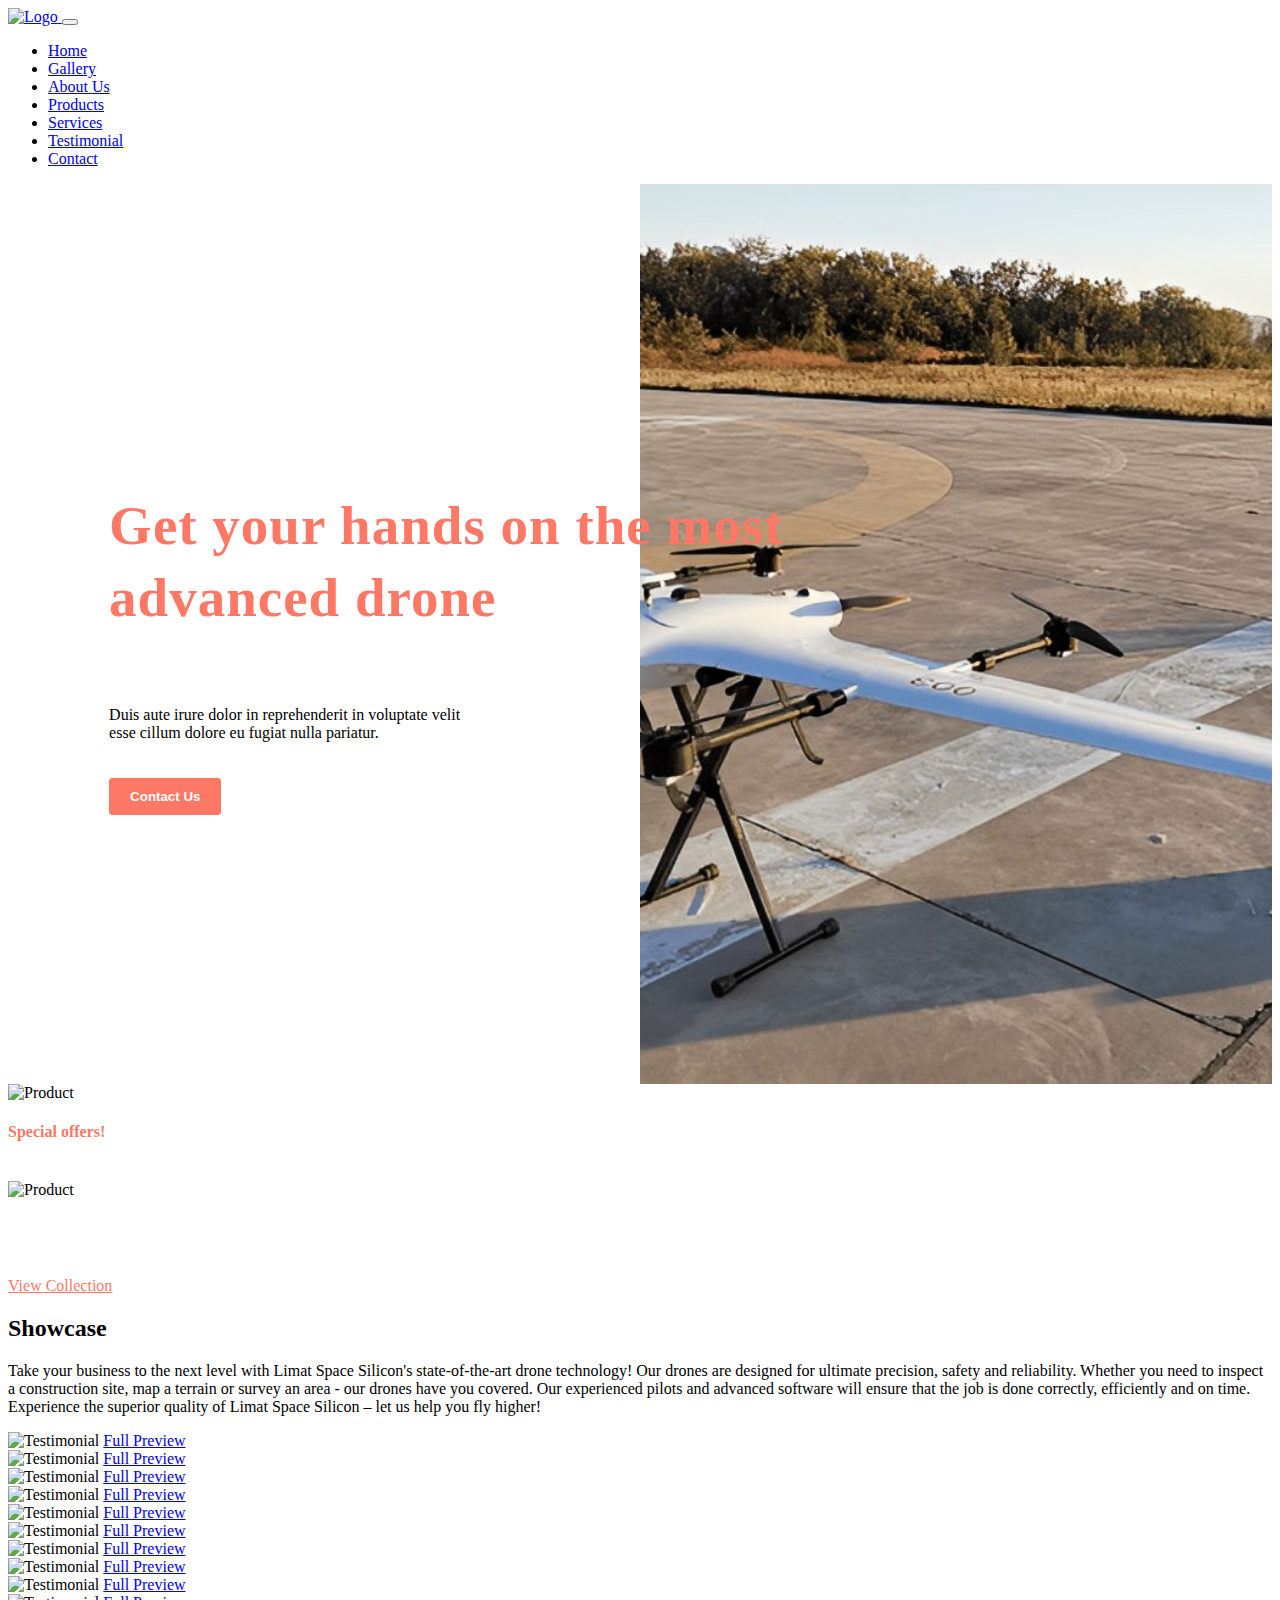
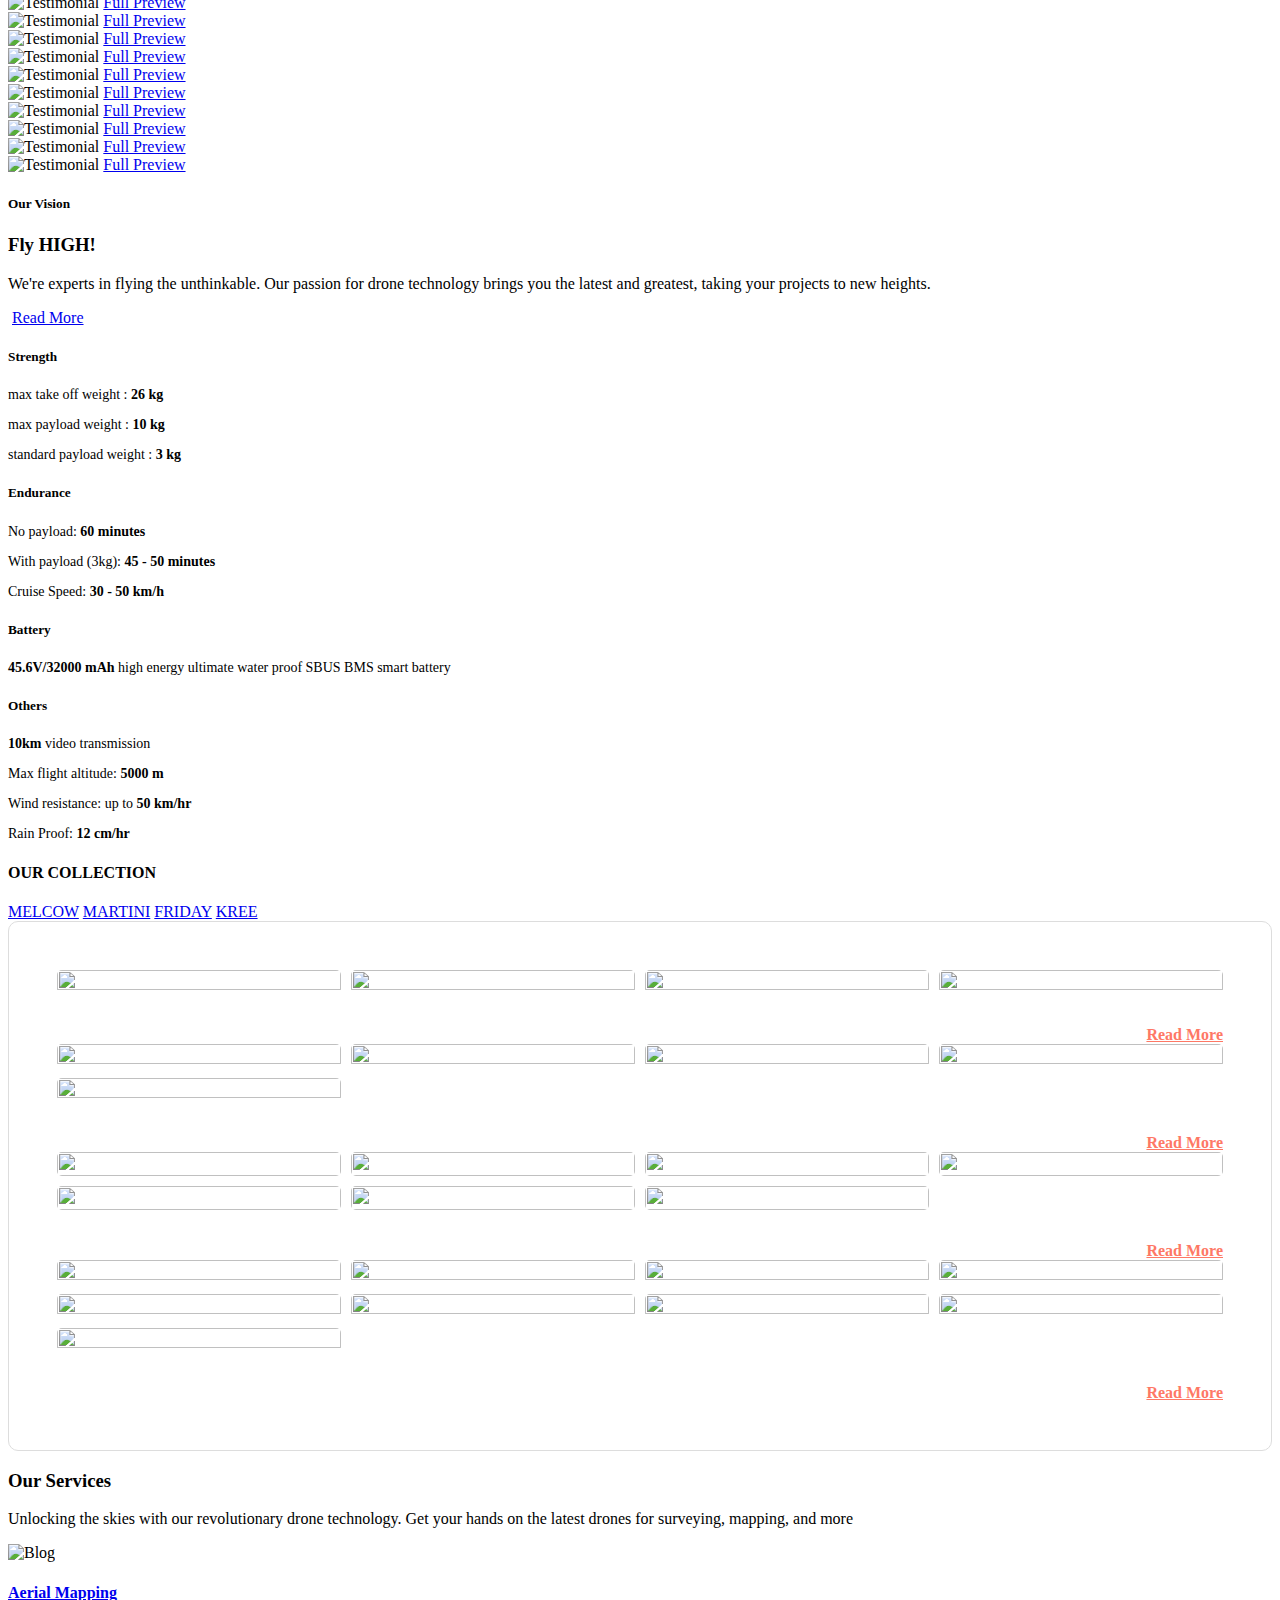
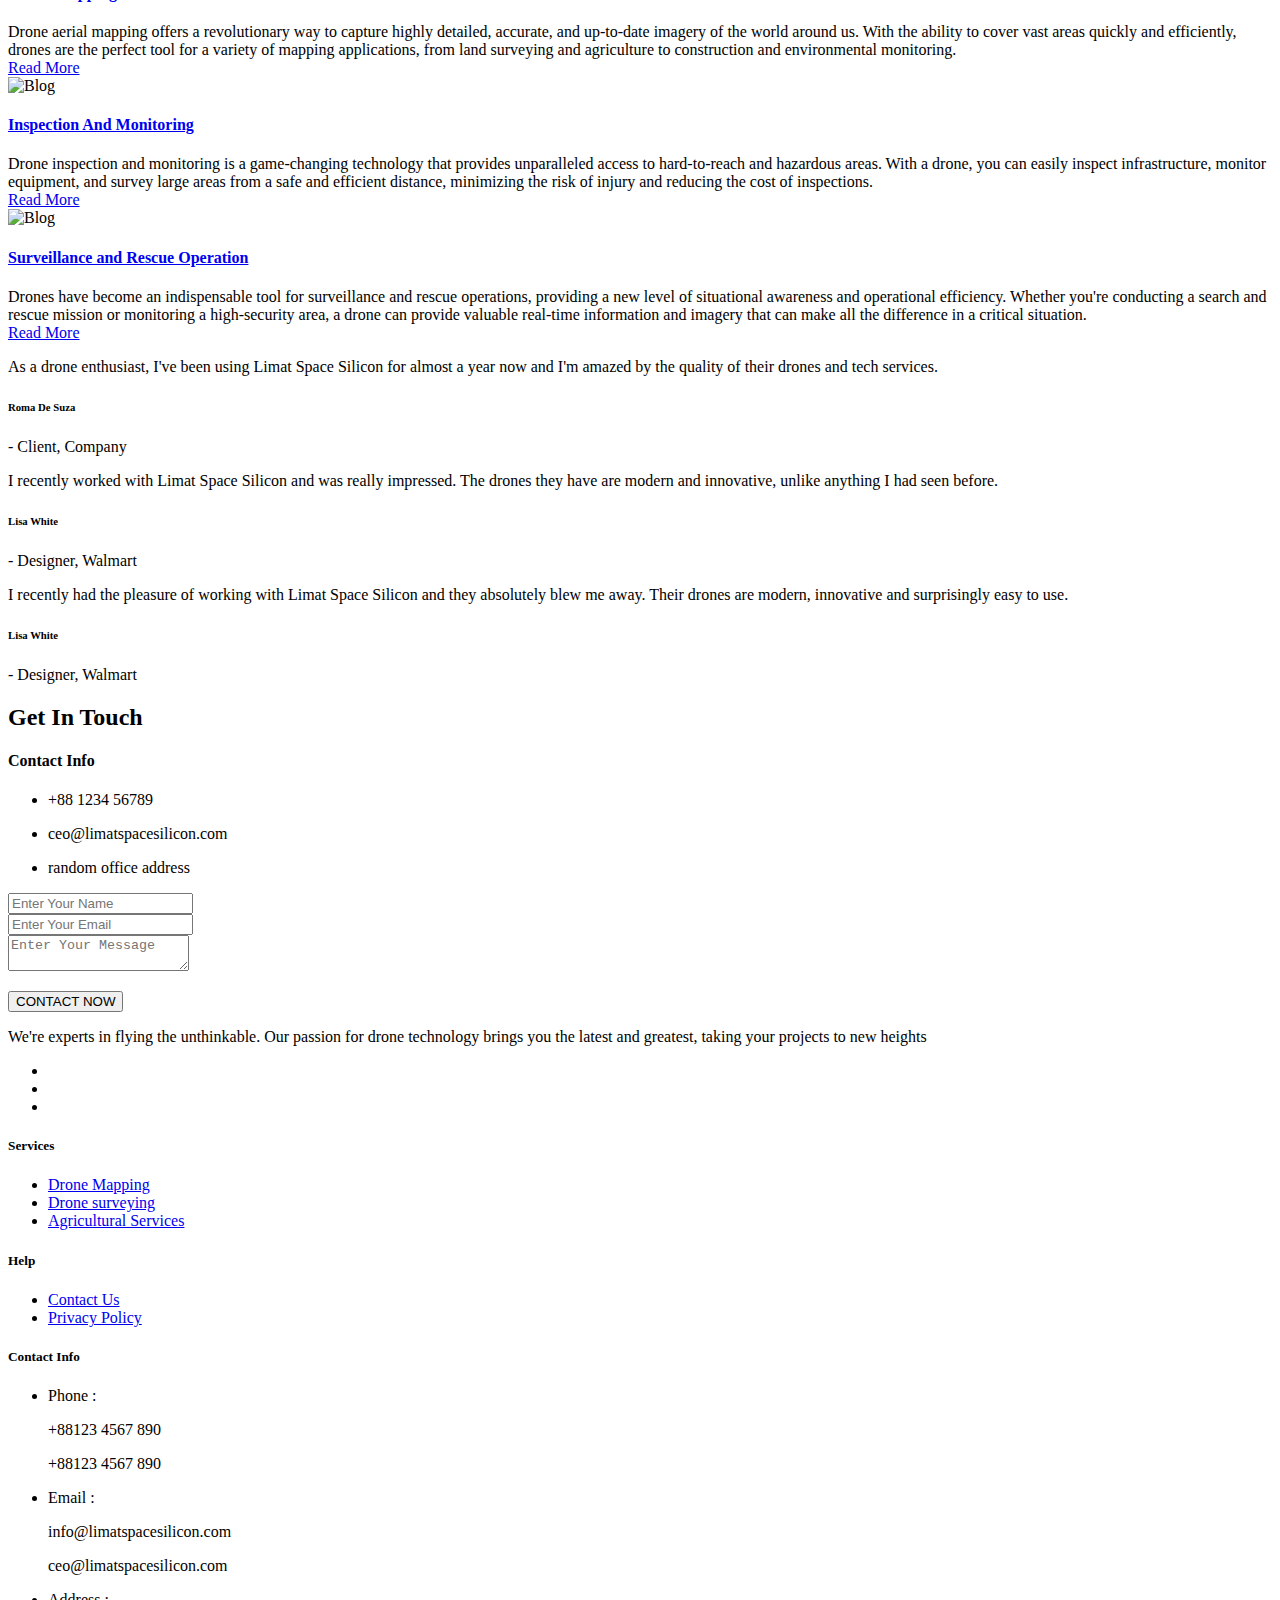
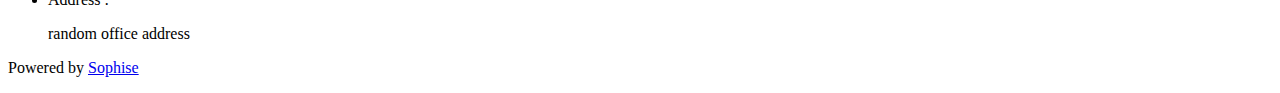
==== index.html @ bacb612e "changes" ====
<!doctype html>
<html lang="en">

<head>
   
    <!--====== Required meta tags ======-->
    <meta charset="utf-8">
    <meta http-equiv="x-ua-compatible" content="ie=edge">
    <meta name="description" content="">
    <meta name="viewport" content="width=device-width, initial-scale=1, shrink-to-fit=no">
    
    <!--====== Title ======-->
    <title>Limat Space Silicon</title>
    
    <!--====== Favicon Icon ======-->
    <link rel="shortcut icon" href="assets/images/favicon.png" type="image/png">

    <!--====== Bootstrap css ======-->
    <link rel="stylesheet" href="assets/css/bootstrap.min.css">
    
    <!--====== Animate css ======-->
    <link rel="stylesheet" href="assets/css/animate.css">
    
    <!--====== Magnific Popup css ======-->
    <link rel="stylesheet" href="assets/css/magnific-popup.css">
    
    <!--====== Slick css ======-->
    <link rel="stylesheet" href="assets/css/slick.css">
    
    <!--====== Line Icons css ======-->
    <link rel="stylesheet" href="assets/css/LineIcons.css">
    
    <!--====== Default css ======-->
    <link rel="stylesheet" href="assets/css/default.css">
    
    <!--====== Style css ======-->
    <link rel="stylesheet" href="assets/css/style.css">
    <link rel="stylesheet" href="assets/css/custom.css">
    
    <!--====== Responsive css ======-->
    <link rel="stylesheet" href="assets/css/responsive.css">
  
  
</head>

<body>
   
    <!--====== PRELOADER PART START ======-->
    
    <!-- <div class="preloader">
        <div class="spin">
            <div class="cube1"></div>
            <div class="cube2"></div>
        </div>
    </div> -->
    
    <!--====== PRELOADER PART START ======-->
    
    <!--====== HEADER PART START ======-->
    
    <header class="header-area">
        <div class="container">
            <div class="row">
                <div class="col-lg-12">
                    <nav class="navbar navbar-expand-lg">
                        <a class="navbar-brand col-lg-2" href="index.html">
                            <img src="assets/images/logo_black.png" alt="Logo">
                            <!-- <h1>Space Root</h1> -->
                        </a> <!-- Logo -->
                        <button class="navbar-toggler" type="button" data-toggle="collapse" data-target="#navbarSupportedContent" aria-controls="navbarSupportedContent" aria-expanded="false" aria-label="Toggle navigation">
                            <span class="bar-icon"></span>
                            <span class="bar-icon"></span>
                            <span class="bar-icon"></span>
                        </button>

                        <div class="collapse navbar-collapse" id="navbarSupportedContent">
                            <ul id="nav" class="navbar-nav ml-45">
                                <li class="nav-item active">
                                    <a data-scroll-nav="0" href="#home">Home</a>
                                </li>
                                <li class="nav-item">
                                    <a data-scroll-nav="0" href="#gallery">Gallery</a>
                                </li>
                                <li class="nav-item">
                                    <a data-scroll-nav="0" href="#about">About Us</a>
                                </li>
                                <li class="nav-item">
                                    <a data-scroll-nav="0" href="#product">Products</a>
                                </li>
                                <li class="nav-item">
                                    <a data-scroll-nav="0" href="#service">Services</a>
                                </li>
                                <li class="nav-item">
                                    <a data-scroll-nav="0" href="#testimonial">Testimonial</a>
                                </li>
                                <li class="nav-item">
                                    <a data-scroll-nav="0" href="#contact">Contact</a>
                                </li>
                            </ul> <!-- navbar nav -->
                        </div>
                    </nav> <!-- navbar -->
                </div>
            </div> <!-- row -->
        </div> <!-- container -->
    </header>
    
    <!--====== HEADER PART ENDS ======-->
   
    <!--====== SLIDER PART START ======-->
    
    <!-- <section id="home" class="slider-area pt-100">
        <div class="container-fluid position-relative">
            <div class="slider-active">
                <div class="single-slider">
                    <div class="slider-bg">
                        <div class="row no-gutters align-items-center ">
                            <div class="col-lg-4 col-md-5">
                                <div class="slider-product-image d-none d-md-block">
                                    <img src="assets/images/slider/1.jpg" alt="Slider">
                                    <div class="slider-discount-tag">
                                        <p>-50% <br> OFF</p>
                                    </div>
                                </div>
                            </div>
                            <div class="col-lg-8 col-md-7">
                                <div class="slider-product-content">
                                    <h1 class="slider-title mb-10" data-animation="fadeInUp" data-delay="0.3s"><span>Sofa</span> and <span>Armchairs</span></h1>
                                    <p class="mb-25" data-animation="fadeInUp" data-delay="0.9s">One day however a small line of blind text by the name of Lorem Ipsum <br> decided to leave for the far World of Grammar.</p>
                                    <a class="main-btn" href="#" data-animation="fadeInUp" data-delay="1.5s">Explore More <i class="lni-chevron-right"></i></a>
                                </div> 
                            </div>
                        </div>
                    </div> 
                </div> 

                <div class="single-slider">
                        <div class="slider-bg">
                            <div class="row no-gutters align-items-center">
                                <div class="col-lg-4 col-md-5">
                                    <div class="slider-product-image d-none d-md-block">
                                        <img src="assets/images/slider/3.jpg" alt="Slider">
                                        <div class="slider-discount-tag">
                                            <p>-20% <br> OFF</p>
                                        </div>
                                    </div> 
                                </div>
                                <div class="col-lg-8 col-md-7">
                                    <div class="slider-product-content">
                                        <h1 class="slider-title mb-10" data-animation="fadeInUp" data-delay="0.3s"><span>Winter</span> Sale! is <span>Here</span></h1>
                                        <p class="mb-25" data-animation="fadeInUp" data-delay="0.9s">One day however a small line of blind text by the name of Lorem Ipsum <br> decided to leave for the far World of Grammar.</p>
                                        <a class="main-btn" href="#" data-animation="fadeInUp" data-delay="1.5s">Explore More <i class="lni-chevron-right"></i></a>
                                    </div> 
                                </div>
                            </div>
                        </div>
                </div>

                <div class="single-slider">
                        <div class="slider-bg">
                            <div class="row no-gutters align-items-center">
                                <div class="col-lg-4 col-md-5">
                                    <div class="slider-product-image d-none d-md-block">
                                        <img src="assets/images/slider/2.jpg" alt="Slider">
                                        <div class="slider-discount-tag">
                                            <p>FREE<br> QUOTE</p>
                                        </div>
                                    </div>
                                </div>
                                <div class="col-lg-8 col-md-7">
                                    <div class="slider-product-content">
                                        <h1 class="slider-title mb-10" data-animation="fadeInUp" data-delay="0.3s"><span>Get</span> a Free <span>Quote</span></h1>
                                        <p class="mb-25" data-animation="fadeInUp" data-delay="0.9s">One day however a small line of blind text by the name of Lorem Ipsum <br> decided to leave for the far World of Grammar.</p>
                                        <a class="main-btn" href="#contact" data-animation="fadeInUp" data-delay="1.5s">Contact Us <i class="lni-chevron-right"></i></a>
                                    </div>
                                </div>
                            </div> 
                        </div>
                </div> 
            </div> 
            <div class="slider-social">
                <div class="row justify-content-end">
                    <div class="col-lg-7 col-md-6">
                        <ul class="social text-right">
                            <li><a href="#"><i class="lni-facebook-filled"></i></a></li>
                            <li><a href="#"><i class="lni-twitter-original"></i></a></li>
                            <li><a href="#"><i class="lni-instagram"></i></a></li>
                        </ul>
                    </div>
                </div>
            </div>
        </div> 
    </section>
     -->
    <!--====== SLIDER PART ENDS ======-->


    <!--====== HERO PAGE STARTS ======-->
     
    <section id="home" class="slider-area">
        <div class="hero-top">
            <div class="blob"></div>
            <!-- <div class="hero-roller">
                We build
                <div class="text-box">
                    <div>websites.</div>
                    <div>brands.</div>
                    <div>experiences.</div>
                </div>
            </div> -->
            <div class="hero-title">
                <h1>Get your hands on the most advanced drone</h1>
                <p>Duis aute irure dolor in reprehenderit in voluptate velit esse cillum dolore eu fugiat nulla pariatur.</p>
                <button>Contact Us</button>
            </div>
           
        </div>
    </section>
 
    <!--====== HERO PAGE ENDS ======-->


   
    <!--====== DISCOUNT PRODUCT PART START ======-->
    
    <section id="discount-product" class="discount-product pt-100">
        <div class="container">
            <div class="row">
                <div class="col-lg-6">
                    <div class="single-discount-product mt-30">
                        <div class="product-image">
                            <img src="assets/drones/other/grey-background-designify.png" alt="Product">
                        </div> <!-- product image -->
                        <div class="product-content">
                            <h4 class="content-title mb-15" style="color: #fe7865 !important;">Special offers!</h4>
                            <a href="#product" style="color: rgb(255, 255, 255) !important;">View Collection <i class="lni-chevron-right"></i></a>
                        </div> <!-- product content -->
                    </div> <!-- single discount product -->
                </div>
                <div class="col-lg-6">
                    <div class="single-discount-product mt-30">
                        <div class="product-image">
                            <img src="assets/drones/other/offer2.JPG" alt="Product">
                        </div> <!-- product image -->
                        <div class="product-content">
                            <h4 class="content-title mb-15">Hot Offer <br> Discount up to 50%</h4>
                            <a href="#">View Collection <i class="lni-chevron-right"></i></a>
                        </div> <!-- product content -->
                    </div> <!-- single discount product -->
                </div>
            </div> <!-- row -->
        </div> <!-- container -->
    </section>
    
    <!--====== DISCOUNT PRODUCT PART ENDS ======-->

    <!--====== SHOWCASE PART START ======-->

    <section id="gallery" class="showcase-area pt-100 pb-130">
        <div class="container">
            <div class="row">
                <div class="col-lg-4">
                    <div class="showcase-title pt-25">
                        <h2 class="title">Showcase</h2>
                    </div> <!-- showcase title -->
                </div> 
                <div class="col-lg-6">
                    <div class="showcase-title pt-25">
                        <p>Take your business to the next level with Limat Space Silicon's state-of-the-art drone technology! Our drones are designed for ultimate precision, safety and reliability. Whether you need to inspect a construction site, map a terrain or survey an area - our drones have you covered. Our experienced pilots and advanced software will ensure that the job is done correctly, efficiently and on time. Experience the superior quality of Limat Space Silicon – let us help you fly higher!</p>
                    </div> <!-- showcase title -->
                </div>
            </div> <!-- row -->
            <div class="row">
                <div class="col-lg-12">
                    <div class="showcase-active mt-65">
                        <div class="single-showcase">
                            <img src="assets/drones/other/1.JPG" alt="Testimonial">
                            <a href="#" class="main-btn">Full Preview</a>
                        </div>
                        <div class="single-showcase">
                            <img src="assets/drones/other/2.JPG" alt="Testimonial">
                            <a href="#" class="main-btn">Full Preview</a>
                        </div>
                        <div class="single-showcase">
                            <img src="assets/drones/other/3.JPG" alt="Testimonial">
                            <a href="#" class="main-btn">Full Preview</a>
                        </div>
                        <div class="single-showcase">
                            <img src="assets/drones/other/4.JPG" alt="Testimonial">
                            <a href="#" class="main-btn">Full Preview</a>
                        </div>
                        <div class="single-showcase">
                            <img src="assets/drones/other/5.JPG" alt="Testimonial">
                            <a href="#" class="main-btn">Full Preview</a>
                        </div>
                        <div class="single-showcase">
                            <img src="assets/drones/other/6.JPG" alt="Testimonial">
                            <a href="#" class="main-btn">Full Preview</a>
                        </div>
                        <div class="single-showcase">
                            <img src="assets/drones/other/7.JPG" alt="Testimonial">
                            <a href="#" class="main-btn">Full Preview</a>
                        </div>
                        <div class="single-showcase">
                            <img src="assets/drones/other/8.JPG" alt="Testimonial">
                            <a href="#" class="main-btn">Full Preview</a>
                        </div>
                        <div class="single-showcase">
                            <img src="assets/drones/other/9.JPG" alt="Testimonial">
                            <a href="#" class="main-btn">Full Preview</a>
                        </div>
                        <div class="single-showcase">
                            <img src="assets/drones/other/10.JPG" alt="Testimonial">
                            <a href="#" class="main-btn">Full Preview</a>
                        </div>
                        <div class="single-showcase">
                            <img src="assets/drones/other/11.JPG" alt="Testimonial">
                            <a href="#" class="main-btn">Full Preview</a>
                        </div>
                        <div class="single-showcase">
                            <img src="assets/drones/other/12.JPG" alt="Testimonial">
                            <a href="#" class="main-btn">Full Preview</a>
                        </div>
                        <div class="single-showcase">
                            <img src="assets/drones/other/13.JPG" alt="Testimonial">
                            <a href="#" class="main-btn">Full Preview</a>
                        </div>
                        <div class="single-showcase">
                            <img src="assets/drones/other/14.JPG" alt="Testimonial">
                            <a href="#" class="main-btn">Full Preview</a>
                        </div>
                        <div class="single-showcase">
                            <img src="assets/drones/other/15.JPG" alt="Testimonial">
                            <a href="#" class="main-btn">Full Preview</a>
                        </div>
                        <div class="single-showcase">
                            <img src="assets/drones/other/16.JPG" alt="Testimonial">
                            <a href="#" class="main-btn">Full Preview</a>
                        </div>
                        <div class="single-showcase">
                            <img src="assets/drones/other/17.JPG" alt="Testimonial">
                            <a href="#" class="main-btn">Full Preview</a>
                        </div>
                        <div class="single-showcase">
                            <img src="assets/drones/other/18.JPG" alt="Testimonial">
                            <a href="#" class="main-btn">Full Preview</a>
                        </div>
                        <div class="single-showcase">
                            <img src="assets/drones/other/19.JPG" alt="Testimonial">
                            <a href="#" class="main-btn">Full Preview</a>
                        </div>
                    </div> <!-- showcase active -->
                </div>
            </div> <!-- row -->
        </div> <!-- container -->
    </section>
    
    <!--====== SHOWCASE PART ENDS ======-->

        <!--====== SERVICES PART START ======-->
    
        <section id="about" class="services-area pt-125 pb-130">
            <div class="container">
                <div class="row">
                    <div class="col-lg-6">
                        <div class="section-title pb-30">
                            <h5 class="mb-15">Our Vision</h5>
                            <h3 class="title mb-15">Fly HIGH!</h3>
                            <p>We're experts in flying the unthinkable. Our passion for drone technology brings you the latest and greatest, taking your projects to new heights.</p>
                        </div> <!-- section title -->
                    </div>
                </div>
                <div class="row">
                    <div class="col-lg-6">
                        <div class="services-left mt-45">
                            <div class="services">
                                <img src="assets/drones/4/2.png" alt="">
                                <a href="#" class="main-btn mt-30">Read More <i class="lni-chevron-right"></i></a>
                            </div> <!-- services btn -->
                        </div> <!-- services left -->
                    </div>
                    <div class="col-lg-6">
                        
                        <div class="services-right mt-45">
                            <div class="row justify-content-center">
                                <div class="col-md-6 col-sm-8">
                                    <div class="single-services text-center">
                                        <div class="services-icon">
                                            <i class="lni-grid-alt"></i>
                                        </div>
                                        <div class="services-content mt-20">
                                            <h5 class="title mb-10">Strength</h5>
                                            <p>max take off weight : <strong>26 kg</strong></p>
                                            <p>max payload weight : <strong>10 kg</strong></p>
                                            <p>standard payload weight : <strong>3 kg</strong></p>
                                        </div>
                                    </div> <!-- single services -->
                                    
                                    <div class="single-services text-center mt-30">
                                        <div class="services-icon">
                                            <i class="lni-ruler-pencil"></i>
                                        </div>
                                        <div class="services-content mt-20">
                                            <h5 class="title mb-10">Endurance</h5>
                                            <p>No payload: <strong>60 minutes</strong></p>
                                            <p>With payload (3kg): <strong>45 - 50 minutes</strong></p>
                                            <p>Cruise Speed: <strong>30 - 50 km/h</strong></p>
                                        </div>
                                    </div> <!-- single services -->
                                </div>
                                <div class="col-md-6 col-sm-8">
                                    <div class="single-services text-center mt-30">
                                        <div class="services-icon">
                                            <i class="lni-customer"></i>
                                        </div>
                                        <div class="services-content mt-20">
                                            <h5 class="title mb-10">Battery</h5>
                                            <p><strong>45.6V/32000 mAh</strong> high energy ultimate water proof SBUS 
                                                BMS smart battery</p>
                                        </div>
                                    </div> <!-- single services -->
                                    
                                    <div class="single-services text-center mt-30">
                                        <div class="services-icon">
                                            <i class="lni-support"></i>
                                        </div>
                                        <div class="services-content mt-20">
                                            <h5 class="title mb-10">Others</h5>
                                            <p><strong>10km</strong> video transmission</p>
                                            <p>Max flight altitude:<strong> 5000 m</strong></p>
                                            <p>Wind resistance: up to <strong>50 km/hr</strong></p>
                                            <p>Rain Proof: <strong>12 cm/hr</strong></p>
                                        </div>
                                    </div> <!-- single services -->
                                </div>
                            </div> <!-- row -->
                        </div> <!-- services right -->
                    </div>
                </div> <!-- row -->
            </div> <!-- container -->
        </section>
        
        <!--====== SERVICES PART ENDS ======-->
   
    <!--====== PRODUCT PART START ======-->
    
    <section id="product" class="product-area pt-100 pb-130">
        <div class="col-lg-12 px-5">
            <div class="row">
                <div class="col-lg-3 col-md-4">
                    <div class="collection-menu text-center mt-30">
                        <h4 class="collection-tilte">OUR COLLECTION</h4>
                        <div class="nav flex-column nav-pills" id="v-pills-tab" role="tablist" aria-orientation="vertical">
                            <a class="active" id="drone-melcow-tab" data-toggle="pill" href="#drone-melcow" role="tab" aria-controls="drone-melcow" aria-selected="true">MELCOW</a>
                            
                            <a id="drone-martini-tab" data-toggle="pill" href="#drone-martini" role="tab" aria-controls="drone-martini" aria-selected="false">MARTINI</a>
                            
                            <a id="drone-firday-tab" data-toggle="pill" href="#drone-firday" role="tab" aria-controls="drone-firday" aria-selected="false">FRIDAY</a>
                            
                            <a id="drone-kree-tab" data-toggle="pill" href="#drone-kree" role="tab" aria-controls="drone-kree" aria-selected="false">KREE</a>
                        
                        </div> <!-- nav -->
                    </div> <!-- collection menu -->
                </div>
                <div class="col-lg-9 col-md-8 prod-top mt-3 mt-lg-0">
                    <div class="tab-content" id="v-pills-tabContent">
                        <div class="tab-pane fade show active" id="drone-melcow" role="tabpanel" aria-labelledby="drone-melcow-tab">
                            <div class="cont-prod">
                                <div class="column">
                                    <div class="post">
                                        <img src="assets/drones/4/1.png" alt="">
                                    </div>
                                </div>
                                <div class="column">
                                    <div class="post">
                                        <img src="assets/drones/4/2.png" alt="">
                                    </div>
                                </div>
                                <div class="column">
                                    <div class="post">
                                        <img src="assets/drones/4/3.png" alt="">
                                    </div>
                                </div>
                                <div class="column">
                                    <div class="post">
                                        <img src="assets/drones/4/4.png" alt="">
                                    </div>
                                </div>
                            </div>
                            <a class="prod-read-more" href="drone-melcow.html">Read More</a>
                        </div> <!-- tab pane -->

                        <div class="tab-pane fade" id="drone-martini" role="tabpanel" aria-labelledby="drone-martini-tab">
                            <div class="cont-prod">
                                <div class="column">
                                    <div class="post">
                                        <img src="assets/drones/3/1.png" alt="">
                                    </div>
                                </div>
                                <div class="column">
                                    <div class="post">
                                        <img src="assets/drones/3/2.png" alt="">
                                    </div>
                                </div>
                                <div class="column">
                                    <div class="post">
                                        <img src="assets/drones/3/3.png" alt="">
                                    </div>
                                </div>
                                <div class="column">
                                    <div class="post">
                                        <img src="assets/drones/3/4.png" alt="">
                                    </div>
                                </div>
                                <div class="column">
                                    <div class="post">
                                        <img src="assets/drones/3/5.png" alt="">
                                    </div>
                                </div>
           
                            </div>
                            <a class="prod-read-more" href="drone-martini.html">Read More</a>
                        </div> <!-- tab pane -->

                        <div class="tab-pane fade" id="drone-firday" role="tabpanel" aria-labelledby="drone-firday-tab">
                            <div class="cont-prod">
                                <img src="assets/drones/2/1.png" alt="">
                                <img src="assets/drones/2/2.png" alt="">
                                <img src="assets/drones/2/3.png" alt="">
                                <img src="assets/drones/2/4.png" alt="">
                                <img src="assets/drones/2/5.png" alt="">
                                <img src="assets/drones/2/6.png" alt="">
                                <img src="assets/drones/2/7.png" alt="">
                            </div>
                            <a class="prod-read-more" href="drone-firday.html">Read More</a>
                        </div> <!-- tab pane -->

                        <div class="tab-pane fade" id="drone-kree" role="tabpanel" aria-labelledby="drone-kree-tab">
                            <div class="cont-prod">
                                <div class="column">
                                    <div class="post">
                                        <img src="assets/drones/1/1.png" alt="">
                                    </div>
                                </div>
                            
                                <div class="column">
                                    <div class="post">
                                        <img src="assets/drones/1/2.png" alt="">
                                    </div>
                                </div>
                            
                                <div class="column">
                                    <div class="post">
                                        <img src="assets/drones/1/3.png" alt="">
                                    </div>
                                </div>
                            
                                <div class="column">
                                    <div class="post">
                                        <img src="assets/drones/1/4.png" alt="">
                                    </div>
                                </div>
                            
                                <div class="column">
                                    <div class="post">
                                        <img src="assets/drones/1/5.png" alt="">
                                    </div>
                                </div>
                            
                                <div class="column">
                                    <div class="post">
                                        <img src="assets/drones/1/6.png" alt="">
                                    </div>
                                </div>
                            
                                <div class="column">
                                    <div class="post">
                                        <img src="assets/drones/1/7.png" alt="">
                                    </div>
                                </div>
                            
                                <div class="column">
                                    <div class="post">
                                        <img src="assets/drones/1/8.png" alt="">
                                    </div>
                                </div>
                            
                                <div class="column">
                                    <div class="post">
                                        <img src="assets/drones/1/9.png" alt="">
                                    </div>
                                </div>
                            </div>
                            <a class="prod-read-more" href="drone-kree.html">Read More</a>
                        </div> <!-- tab pane -->
                    </div> <!-- tab content --> 
                </div>
            </div> <!-- row -->
        </div> <!-- container -->
    </section>
    
    <!--====== PRODUCT PART ENDS ======-->

    <!--======  BLOG PART START ======-->

    <section id="service" class="blog-area pt-125 pb-125">
     <div class="container">
         <div class="row justify-content-center">
             <div class="col-lg-6">
                 <div class="section-title text-center pb-25">
                     <h3 class="title mb-15">Our Services</h3>
                     <p>Unlocking the skies with our revolutionary drone technology. Get your hands on the latest drones for surveying, mapping, and more</p>
                 </div> <!-- section title -->
             </div>
         </div> <!-- row -->
         <div class="row justify-content-center">
             <div class="col-lg-4 col-md-6">
                 <div class="single-blog mt-30">
                     <div class="blog-image">
                         <img src="assets/services/mapping.jpeg" alt="Blog">
                     </div>
                     <div class="blog-content">
                         <div class="content">
                             <h4 class="title"><a href="#">Aerial Mapping</a></h4>
                             <span>Drone aerial mapping offers a revolutionary way to capture highly detailed, accurate, and up-to-date imagery of the world around us. With the ability to cover vast areas quickly and efficiently, drones are the perfect tool for a variety of mapping applications, from land surveying and agriculture to construction and environmental monitoring.</span>
                         </div>
                         <div class="meta d-flex justify-content-end align-items-center">
                            <a href="mapping-service.html" class="btn btn-outline-danger">Read More</a>
                     
                         </div> <!-- meta -->
                     </div>
                 </div> <!-- single blog -->
             </div>
             <div class="col-lg-4 col-md-6">
                 <div class="single-blog mt-30">
                     <div class="blog-image">
                         <img src="assets/services/survey.jpeg" alt="Blog">
                     </div>
                     <div class="blog-content">
                         <div class="content">
                             <h4 class="title"><a href="#">Inspection And Monitoring</a></h4>
                             <span>Drone inspection and monitoring is a game-changing technology that provides unparalleled access to hard-to-reach and hazardous areas. With a drone, you can easily inspect infrastructure, monitor equipment, and survey large areas from a safe and efficient distance, minimizing the risk of injury and reducing the cost of inspections.</span>
                         </div>
                         <div class="meta d-flex justify-content-end align-items-center">
                       <a href="inspection-service.html" class="btn btn-outline-danger">Read More</a>
                         </div> <!-- meta -->
                     </div>
                 </div> <!-- single blog -->
             </div>
             <div class="col-lg-4 col-md-6">
                 <div class="single-blog mt-30">
                     <div class="blog-image">
                         <img src="assets/services/agri.jpeg" alt="Blog">
                     </div>
                     <div class="blog-content">
                         <div class="content">
                             <h4 class="title"><a href="#">Surveillance and Rescue Operation</a></h4>
                             <span>Drones have become an indispensable tool for surveillance and rescue operations, providing a new level of situational awareness and operational efficiency. Whether you're conducting a search and rescue mission or monitoring a high-security area, a drone can provide valuable real-time information and imagery that can make all the difference in a critical situation.</span>
                         </div>
                         <div class="meta d-flex justify-content-end align-items-center">
                       <a href="rescue-service.html" class="btn btn-outline-danger">Read More</a>
                             <!-- <div class="meta-admin d-flex align-items-center">
                                 <div class="image">
                                     <a href="#"><img src="assets/images/blog/admin.jpg" alt="Admin"></a>
                                 </div>
                                 <div class="admin-title">
                                     <h6 class="title"><a href="#">J. PARKER</a></h6>
                                 </div>
                             </div> 
                             <div class="meta-icon">
                                 <ul>
                                     <li><a href="#"><i class="lni-share"></i></a></li>
                                     <li><a href="#"><i class="lni-heart"></i></a></li>
                                 </ul>
                             </div>  -->
                         </div> <!-- meta -->
                     </div>
                 </div> <!-- single blog -->
             </div>
         </div> <!-- row -->
     </div> <!-- container -->
    </section>
    
    <!--======  BLOG PART ENDS ======-->

    <!--====== TEAM PART START ======-->
    
    <!-- <section id="team" class="team-area pt-125 pb-130">
        <div class="container">
            <div class="row justify-content-center">
                <div class="col-lg-6">
                    <div class="section-title text-center pb-25">
                        <h3 class="title mb-15">Our Expert Team</h3>
                        <p>Lorem ipsum dolor sit amet, consectetur adipisicing elit, sed do eiusm od tempor incididunt ut labore et dolore magna aliqua.</p>
                    </div> 
                </div>
            </div>
            <div class="row justify-content-center">
                <div class="col-lg-3 col-md-6 col-sm-8">
                    <div class="single-temp text-center mt-30">
                        <div class="team-image">
                            <img src="assets/images/team/t-1.jpg"
                             alt="Team">
                        </div>
                        <div class="team-content mt-30">
                            <h4 class="title mb-10"><a href="#">Celina Gomez</a></h4>
                            <span>FOUNDER</span>
                            <ul class="social mt-15">
                                <li><a href="#"><i class="lni-facebook-filled"></i></a></li>
                                <li><a href="#"><i class="lni-twitter-original"></i></a></li>
                                <li><a href="#"><i class="lni-instagram"></i></a></li>
                            </ul>
                        </div>
                    </div>
                </div>
                <div class="col-lg-3 col-md-6 col-sm-8">
                    <div class="single-temp text-center mt-30">
                        <div class="team-image">
                            <img src="assets/images/team/t-2.jpg"
                             alt="Team">
                        </div>
                        <div class="team-content mt-30">
                            <h4 class="title mb-10"><a href="#">Patric Green</a></h4>
                            <span>Consultant</span>
                            <ul class="social mt-15">
                                <li><a href="#"><i class="lni-facebook-filled"></i></a></li>
                                <li><a href="#"><i class="lni-twitter-original"></i></a></li>
                                <li><a href="#"><i class="lni-instagram"></i></a></li>
                            </ul>
                        </div>
                    </div>
                </div>
                <div class="col-lg-3 col-md-6 col-sm-8">
                    <div class="single-temp text-center mt-30">
                        <div class="team-image">
                            <img src="assets/images/team/t-3.jpg"
                             alt="Team">
                        </div>
                        <div class="team-content mt-30">
                            <h4 class="title mb-10"><a href="#">Mark Parker</a></h4>
                            <span>Business Manager</span>
                            <ul class="social mt-15">
                                <li><a href="#"><i class="lni-facebook-filled"></i></a></li>
                                <li><a href="#"><i class="lni-twitter-original"></i></a></li>
                                <li><a href="#"><i class="lni-instagram"></i></a></li>
                            </ul>
                        </div>
                    </div>
                </div>
                <div class="col-lg-3 col-md-6 col-sm-8">
                    <div class="single-temp text-center mt-30">
                        <div class="team-image">
                            <img src="assets/images/team/t-4.jpg"
                             alt="Team">
                        </div>
                        <div class="team-content mt-30">
                            <h4 class="title mb-10"><a href="#">Daryl Dixon</a></h4>
                            <span>Marketing Manager</span>
                            <ul class="social mt-15">
                                <li><a href="#"><i class="lni-facebook-filled"></i></a></li>
                                <li><a href="#"><i class="lni-twitter-original"></i></a></li>
                                <li><a href="#"><i class="lni-instagram"></i></a></li>
                            </ul>
                        </div>
                    </div> 
                </div>
            </div> 
        </div>
    </section> -->
    
    <!--====== TEAM PART ENDS ======-->

    <!--====== TESTIMONIAL PART START ======-->
    
    <section id="testimonial" class="testimonial-area pt-200">
        <div class="testimonial-bg bg_cover" style="background-image: url(assets/images/testimonial/ts-bg.jpg)"></div>
        <div class="container">
            <div class="row">
                <div class="col-lg-5 col-md-8">
                    <div class="testimonial-content">
                        <div class="testimonial-active">
                            <div class="single-testimonial">
                                <i class="lni-quotation"></i>
                                <p class="mb-30">As a drone enthusiast, I've been using Limat Space Silicon for almost a year now and I'm amazed by the quality of their drones and tech services.</p>
                                <h6 class="title">Roma De Suza</h6>
                                <span>- Client, Company</span>
                            </div> <!-- single testimonial -->
                            <div class="single-testimonial">
                                <i class="lni-quotation"></i>
                                <p class="mb-30">I recently worked with Limat Space Silicon and was really impressed. The drones they have are modern and innovative, unlike anything I had seen before.</p>
                                <h6 class="title">Lisa White</h6>
                                <span>- Designer, Walmart</span>
                            </div> <!-- single testimonial -->
                            <div class="single-testimonial">
                                <i class="lni-quotation"></i>
                                <p class="mb-30">I recently had the pleasure of working with Limat Space Silicon and they absolutely blew me away. Their drones are modern, innovative and surprisingly easy to use.</p>
                                <h6 class="title">Lisa White</h6>
                                <span>- Designer, Walmart</span>
                            </div> <!-- single testimonial -->
                        </div> <!-- testimonial active -->
                    </div> <!-- testimonial content -->
                </div>
                <div class="col-lg-7 col-md-4">
                    <div class="testimonial-play text-right d-none d-md-block">
                        <a class="Video-popup" href="https://www.youtube.com/watch?v=l8ccw7BMrMA"><i class="lni-play"></i></a>
                    </div> <!-- testimonial play -->
                </div>
            </div> <!-- row -->
        </div> <!-- container -->
    </section>
    
    <!--====== TESTIMONIAL PART ENDS ======-->

    <!--====== CONTACT PART START ======-->
    
    <section id="contact" class="contact-area pt-115">
        <div class="container">
            <div class="row justify-content-center">
                <div class="col-lg-6">
                    <div class="contact-title text-center">
                        <h2 class="title">Get In Touch</h2>
                    </div> <!-- contact title -->
                </div>
            </div> <!-- row -->
            <div class="contact-box mt-70">
                <div class="row">
                    <div class="col-lg-4">
                        <div class="contact-info pt-25">
                            <h4 class="info-title">Contact Info</h4>
                            <ul>
                                <li>
                                    <div class="single-info mt-30">
                                        <div class="info-icon">
                                            <i class="lni-phone-handset"></i>
                                        </div>
                                        <div class="info-content">
                                            <p>+88 1234 56789</p>
                                        </div>
                                    </div> <!-- single info -->
                                </li>
                                <li>
                                    <div class="single-info mt-30">
                                        <div class="info-icon">
                                            <i class="lni-envelope"></i>
                                        </div>
                                        <div class="info-content">
                                            <p>ceo@limatspacesilicon.com</p>
                                        </div>
                                    </div> <!-- single info -->
                                </li>
                                <li>
                                    <div class="single-info mt-30">
                                        <div class="info-icon">
                                            <i class="lni-home"></i>
                                        </div>
                                        <div class="info-content">
                                            <p>random office address</p>
                                        </div>
                                    </div> <!-- single info -->
                                </li>
                            </ul>
                        </div> <!-- contact info -->
                    </div> 
                    <div class="col-lg-8">
                        <div class="contact-form">
                            <form id="contact-form" action="https://formspree.io/f/xlekbwoa" method="post" data-toggle="validator">
                                <div class="row">
                                    <div class="col-lg-6">
                                        <div class="single-form form-group">
                                            <input type="text" name="name" placeholder="Enter Your Name" data-error="Name is required." required="required">
                                            <div class="help-block with-errors"></div>
                                        </div> <!-- single form -->
                                    </div>
                                    <div class="col-lg-6">
                                        <div class="single-form form-group">
                                            <input type="email" name="email" placeholder="Enter Your Email"  data-error="Valid email is required." required="required">
                                            <div class="help-block with-errors"></div>
                                        </div> <!-- single form -->
                                    </div>
                                    <div class="col-lg-12">
                                        <div class="single-form form-group">
                                            <textarea name="message" placeholder="Enter Your Message" data-error="Please,leave us a message." required="required"></textarea>
                                            <div class="help-block with-errors"></div>
                                        </div> <!-- single form -->
                                    </div>
                                    <p class="form-message"></p>
                                    <div class="col-lg-12">
                                        <div class="single-form form-group">
                                            <button class="main-btn" type="submit">CONTACT NOW</button>
                                        </div> <!-- single form -->
                                    </div>
                                </div> <!-- row -->
                            </form>
                        </div> <!-- row -->
                    </div> 
                </div> <!-- row -->
            </div> <!-- contact box -->
        </div> <!-- container -->
    </section>
    
    <!--====== CONTACT PART ENDS ======-->

    <!--====== FOOTER PART START ======-->
    
    <section id="footer" class="footer-area">
        <div class="container">
            <div class="footer-widget pt-75 pb-120">
                <div class="row">
                    <div class="col-lg-3 col-md-5 col-sm-7">
                        <div class="footer-logo mt-40">
                            <a href="#">
                                <!-- <img src="assets/images/logo_black.png" alt="Logo"> -->
                            </a>
                            <p class="mt-10">We're experts in flying the unthinkable. Our passion for drone technology brings you the latest and greatest, taking your projects to new heights</p>
                            <ul class="footer-social mt-25">
                                <li><a href="#"><i class="lni-facebook-filled"></i></a></li>
                                <li><a href="#"><i class="lni-twitter-original"></i></a></li>
                                <li><a href="#"><i class="lni-instagram"></i></a></li>
                            </ul>
                        </div> <!-- footer logo -->
                    </div>
                    <div class="col-lg-3 col-md-4 col-sm-5">
                        <div class="footer-link mt-50">
                            <h5 class="f-title">Services</h5>
                            <ul>
                                <li><a href="#">Drone Mapping</a></li>
                                <li><a href="#">Drone surveying</a></li>
                                <li><a href="#">Agricultural Services</a></li>
                  
                            </ul>
                        </div> <!-- footer link -->
                    </div>
                    <div class="col-lg-2 col-md-3 col-sm-5">
                        <div class="footer-link mt-50">
                            <h5 class="f-title">Help</h5>
                            <ul>
                                <li><a href="#">Contact Us</a></li>
                                <li><a href="#">Privacy Policy</a></li>
                            </ul>
                        </div> <!-- footer link -->
                    </div>
                    <div class="col-lg-4 col-md-5 col-sm-7">
                        <div class="footer-info mt-50">
                            <h5 class="f-title">Contact Info</h5>
                            <ul>
                                <li>
                                    <div class="single-footer-info mt-20">
                                        <span>Phone :</span>
                                        <div class="footer-info-content">
                                            <p>+88123 4567 890</p>
                                            <p>+88123 4567 890</p>
                                        </div>
                                    </div> <!-- single footer info -->
                                </li>
                                <li>
                                    <div class="single-footer-info mt-20">
                                        <span>Email :</span>
                                        <div class="footer-info-content">
                                            <p>info@limatspacesilicon.com</p>
                                            <p>ceo@limatspacesilicon.com</p>
                                        </div>
                                    </div> <!-- single footer info -->
                                </li>
                                <li>
                                    <div class="single-footer-info mt-20">
                                        <span>Address :</span>
                                        <div class="footer-info-content">
                                            <p>random office address</p>
                                        </div>
                                    </div> <!-- single footer info -->
                                </li>
                            </ul>
                        </div> <!-- footer link -->
                    </div>
                </div> <!-- row -->
            </div> <!-- footer widget -->
            <div class="footer-copyright pt-15 pb-15">
                <div class="row">
                    <div class="col-lg-12">
                        <div class="copyright text-center">
                            <!-- <p>Crafted by <a href="https://uideck.com" rel="nofollow">UIdeck</a></p> -->
                            <p>Powered by <a href="https://sophise.me" rel="nofollow">Sophise</a></p>
                        </div> <!-- copyright -->
                    </div>
                </div> <!-- row -->
            </div> <!--  footer copyright -->
        </div> <!-- container -->
    </section>
    
    <!--====== FOOTER PART ENDS ======-->
    
    <!--====== BACK TO TOP PART START ======-->
    
    <a href="#" class="back-to-top"><i class="lni-chevron-up"></i></a>
    
    <!--====== BACK TO TOP PART ENDS ======-->
    
    
    
    
    
    
    
    
    
    
    <!--====== jquery js ======-->
    <script src="assets/js/vendor/modernizr-3.6.0.min.js"></script>
    <script src="assets/js/vendor/jquery-1.12.4.min.js"></script>

    <!--====== Bootstrap js ======-->
    <script src="assets/js/bootstrap.min.js"></script>
    
    
    <!--====== Slick js ======-->
    <script src="assets/js/slick.min.js"></script>
    
    <!--====== Magnific Popup js ======-->
    <script src="assets/js/jquery.magnific-popup.min.js"></script>

    
    <!--====== nav js ======-->
    <script src="assets/js/jquery.nav.js"></script>
    
    <!--====== Nice Number js ======-->
    <script src="assets/js/jquery.nice-number.min.js"></script>
    
    <!--====== Main js ======-->
    <script src="assets/js/main.js"></script>

    <!-- <script src="assets/js/js-masonry-main/app.js"></script> -->
    <script>
      
    </script>

</body>

</html>
---- assets/css/custom.css ----
.body{
  /* background-color:  #101820FF; */
  scroll-behavior: smooth;
}
.hero-top{
  height: 100vh;
  max-height: 100vh;
  /* backdrop-filter: brightness(10px); */
  position: relative;
  overflow: hidden;
  display: flex;
  align-items: center;
  padding: 0 8%;
}
.hero-top::before{
  content: '';
  position: absolute;
  top: 0;
  left: 0;
  right: 0;
  bottom: 0;
  /* background-color: rgba(16, 24, 32, 0.825); */
}
.header-area{
  padding: 0 !important;
  background-color: transparent !important;
  transition: .5s !important;
}
.header-area.sticky{
  background: white !important;
}
.blob{
  background-image: url('../Screenshot\ \(401\).png');
  background-repeat: no-repeat;
  background-size: cover;
  background-position: center;
  position: absolute;
  width: 50%;
  height: 100vh;
  right: 0
  ;
}
/* .blob{
  position: absolute;
  width: 50%;
  height: 126vh;
  transform: rotate(-14deg);
  background: #fffaf6;
  top: -112px;
  right: -10%;
  box-shadow: 0 0 76px 0px #000000;
  display: none;
} */
.hero-title{
  width: 70%;
  position: relative;
  /* margin-left: auto; */
  /* padding-right: 40px; */
  display: flex;
  flex-direction: column;
  align-items: flex-start;
  gap: 20px;
}
.hero-title button{
  padding: 10px 20px;
  border-radius: 3px;
  background: #fe7865;
  border: 1px solid #fe7865;
  color: white;
  font-weight: bold;
  transition: .5s cubic-bezier(0.075, 0.82, 0.165, 1);
}
.hero-title p{
  width: 50%;
}
.hero-title button:hover{
  background: #fe7865;

  color: #fffaf6;
}
.hero-title h1{
  color: #fe7865;
  font-size: 55px;
  /* text-align: end; */
  line-height: 1.3em;
  letter-spacing: 1px;
  /* text-shadow: 0px 0px 3px #fe7865; */
  animation: slideColor 10s forwards infinite;
}
/* rolling animation */

.hero-roller{
  position: relative;
  color: white;
  font-size: 45px;
  font-weight: bold;
  width: 50%;
  /* padding-left: 15%; */
}

.text-box{
	display: inline-block;
	position: relative;
}

.text-box div{
	display: inline-block;
	position: absolute;
	top: -200px;
	transform: rotateX(-90deg);
	opacity: 0;
	text-shadow: 0px 5px 5px rgba(0,0,0,.25);
	animation-timing-function: ease;
  letter-spacing: 2px;
}

.text-box div:nth-child(1){
	animation: rollDown 10s forwards infinite;
}

.text-box div:nth-child(2){
	animation: rollDown2 10s forwards infinite;
}

.text-box div:nth-child(3){
	animation: rollDown3 10s forwards infinite;
}
.content-title{
  color: white !important;
}
.product-content a{
  color: #fe7865 !important;
}
.single-services p{
  font-size: 14px !important;
}
.pa{
  width: 100% !important;
}
.prod-top{
  border: 1px solid #ddd;
  padding: 3em;
  border-radius: 10px;
}

.cont-prod{
  display: grid;
  grid-template-columns: repeat(4, 1fr);
  grid-template-rows: masonry;
  gap: 10px;
}
.column{
  height: auto;
}
/* .post{
  position: relative;
  overflow: hidden;
  width:100%;
} */
.cont-prod img{
  width: 100%;
  border-radius: 5px;
  height: 100%;
  transition: .5s ease-in-out;
}


.cont-prod img:hover {
  /* opacity: 0.5; */
  cursor: pointer;
  filter: brightness(.5);
}
.prod-read-more{
  color: #fe7865;
  font-weight: 600;
  display: flex;
  justify-content: flex-end;
  margin-top: 2em;
}

@keyframes rollDown {
	0%{
		top: -250px;
		transform: rotateX(-90deg);
	}
	11%{
		top: -51px;
		transform: rotateX(0deg);
		opacity: 1;
	}
	22%{
		top: -51px;
		transform: rotateX(0deg);
		opacity: 1;
	}
	33%{
		top: 10px;
		transform: rotateX(30deg);
		opacity: 0;
	}
}

@keyframes rollDown2 {
	33%{
		top: -200px;
		transform: rotateX(-90deg);
	}
	44%{
		top: -51px;
		transform: rotateX(0deg);
		opacity: 1;
	}
	55%{
		top: -51px;
		transform: rotateX(0deg);
		opacity: 1;
	}
	66%{
		top: 50px;
		transform: rotateX(30deg);
		opacity: 0;
	}
}

@keyframes rollDown3 {
	66%{
		top: -200px;
		transform: rotateX(-90deg);
	}
	77%{
		top: -51px;
		transform: rotateX(0deg);
		opacity: 1;
	}
	88%{
		top: -51px;
		transform: rotateX(0deg);
		opacity: 1;
	}
	99%{
		top: 50px;
		transform: rotateX(30deg);
		opacity: 0;
	}
}
@keyframes slideColor{
	0%{
		color: #fe7865;
	}
	33%{
		color: #ff4f37;
	}
	66%{
		color: #ff3a20;
	}
	100%{
		color: #fe7865;
	}
}

/* text roller ends */

/* responsive */
@media only screen and (max-width: 767px){
  .blob{
    width: 100%;
  }
  .hero-title{
    width: 100%;
    gap: 30px;
  }
  .hero-title p{
    width: 100%;
    color: white;
  }
  .hero-title h1{
    font-size: 35px;
  }
  .blob::before{
    content: '';
    position: absolute;
    top: 0;
    left: 0;
    right: 0;
    bottom: 0;
    background-color: rgba(16, 24, 32, 0.499);
  }
  .prod-top{
    padding: 1em;
  }
  .cont-prod{
    grid-template-columns: 1fr;
  }
}
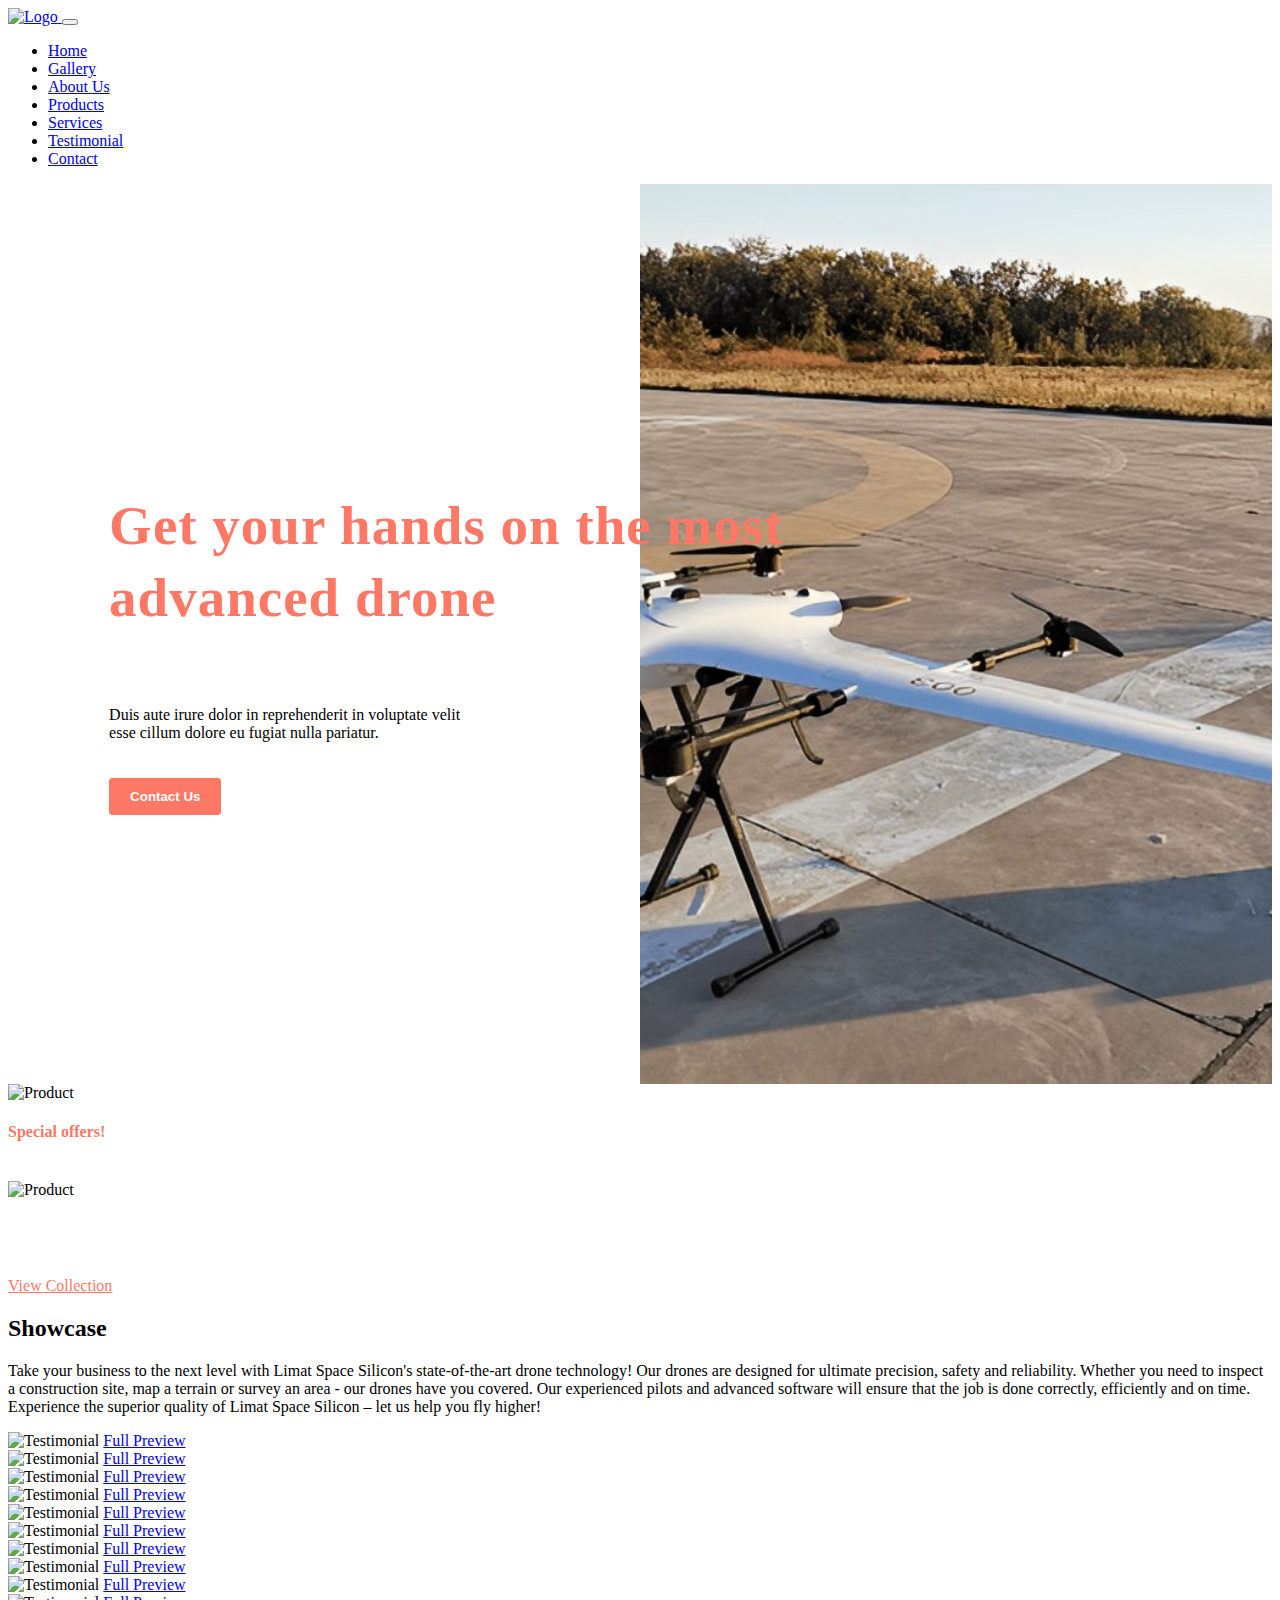
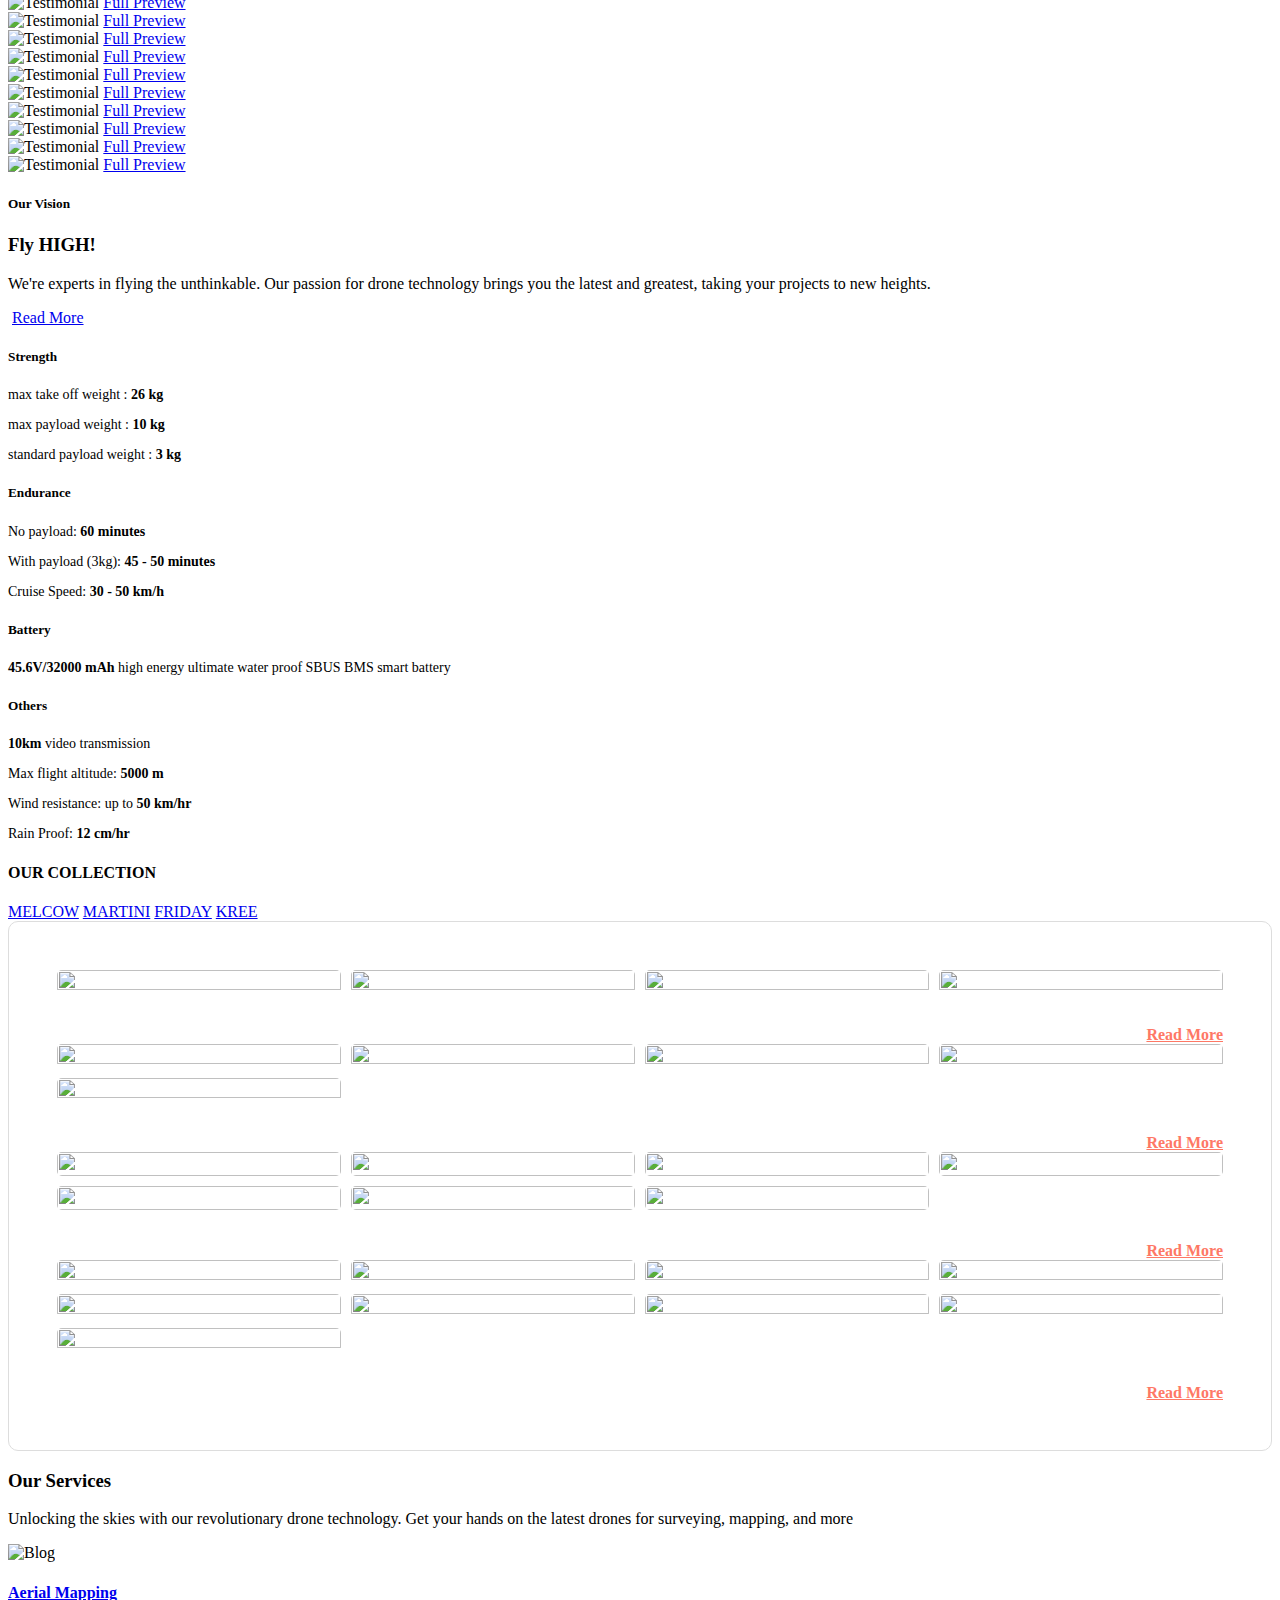
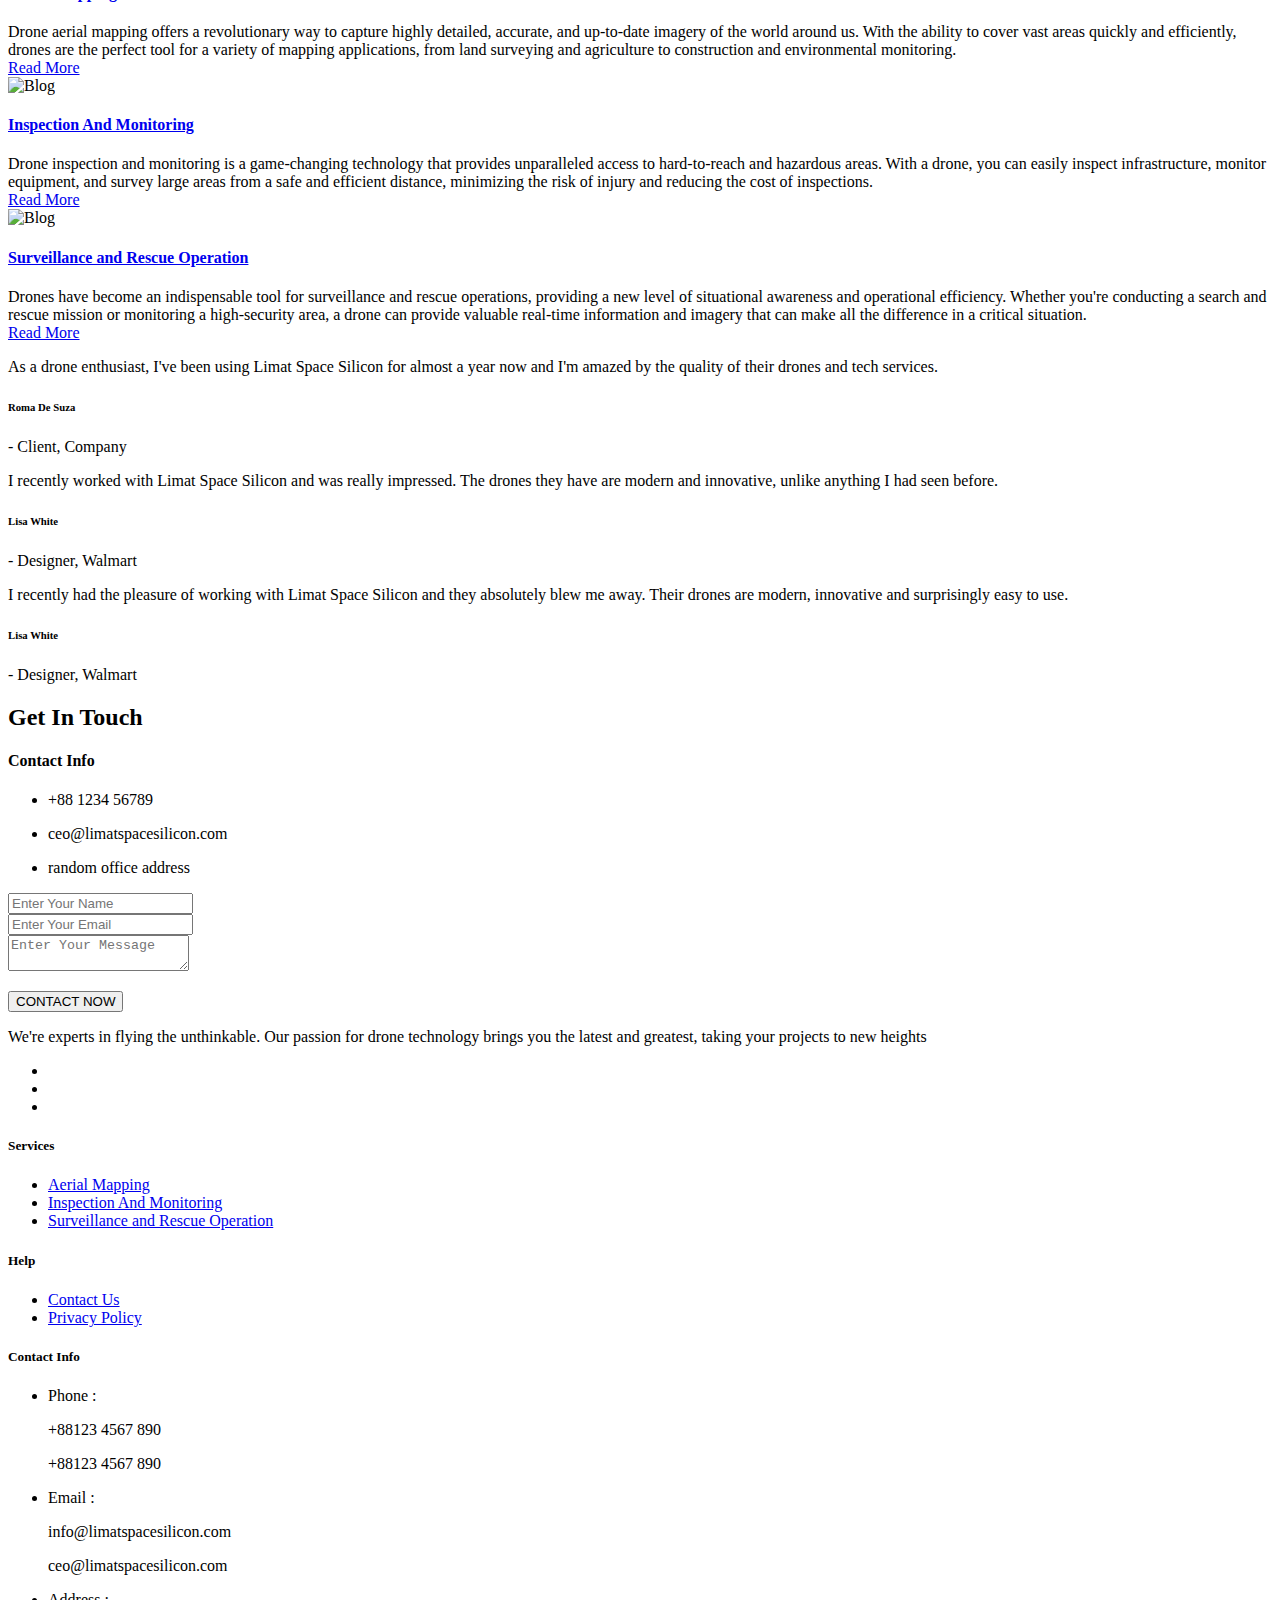
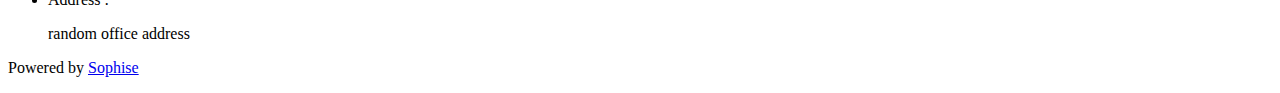
==== commit 6914ead6: "changes" ====
--- a/index.html
+++ b/index.html
@@ -922,9 +922,9 @@
                         <div class="footer-link mt-50">
                             <h5 class="f-title">Services</h5>
                             <ul>
-                                <li><a href="#">Drone Mapping</a></li>
-                                <li><a href="#">Drone surveying</a></li>
-                                <li><a href="#">Agricultural Services</a></li>
+                                <li><a href="#">Aerial Mapping</a></li>
+                                <li><a href="#">Inspection And Monitoring</a></li>
+                                <li><a href="#">Surveillance and Rescue Operation</a></li>
                   
                             </ul>
                         </div> <!-- footer link -->
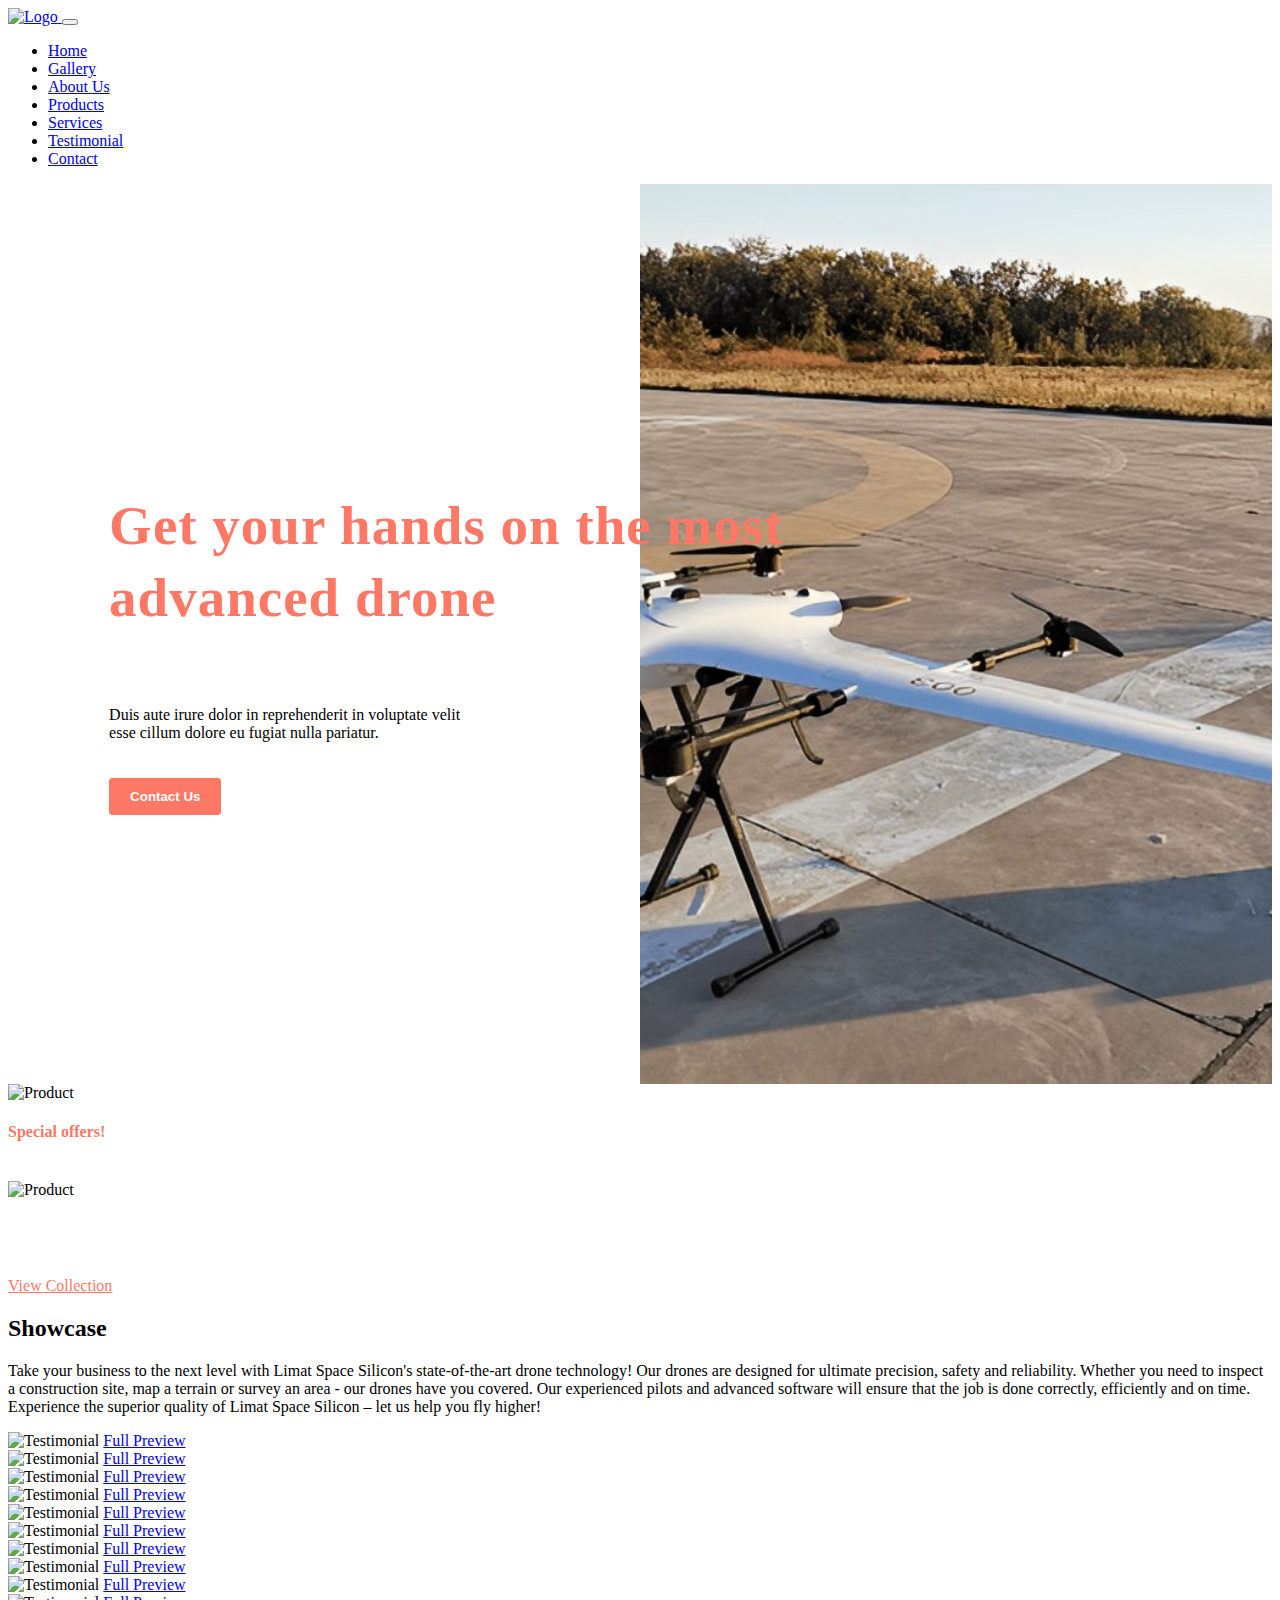
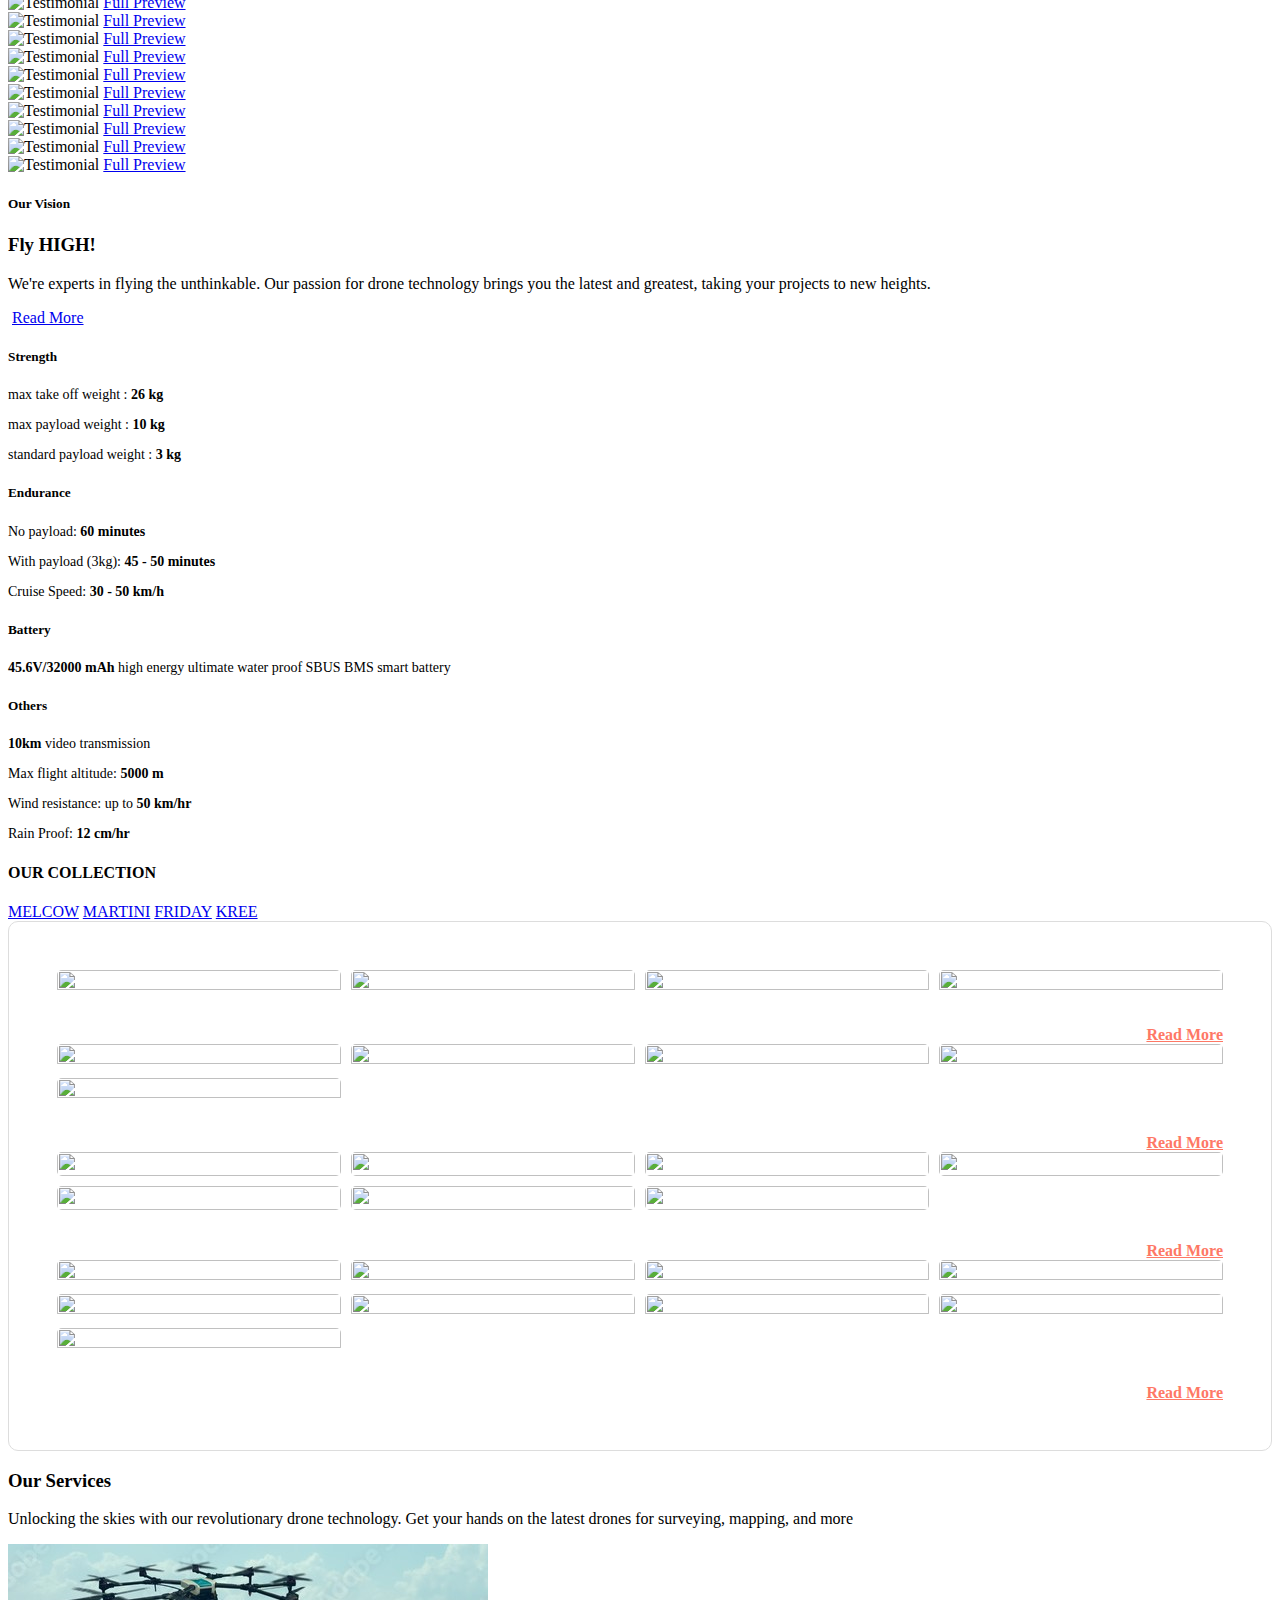
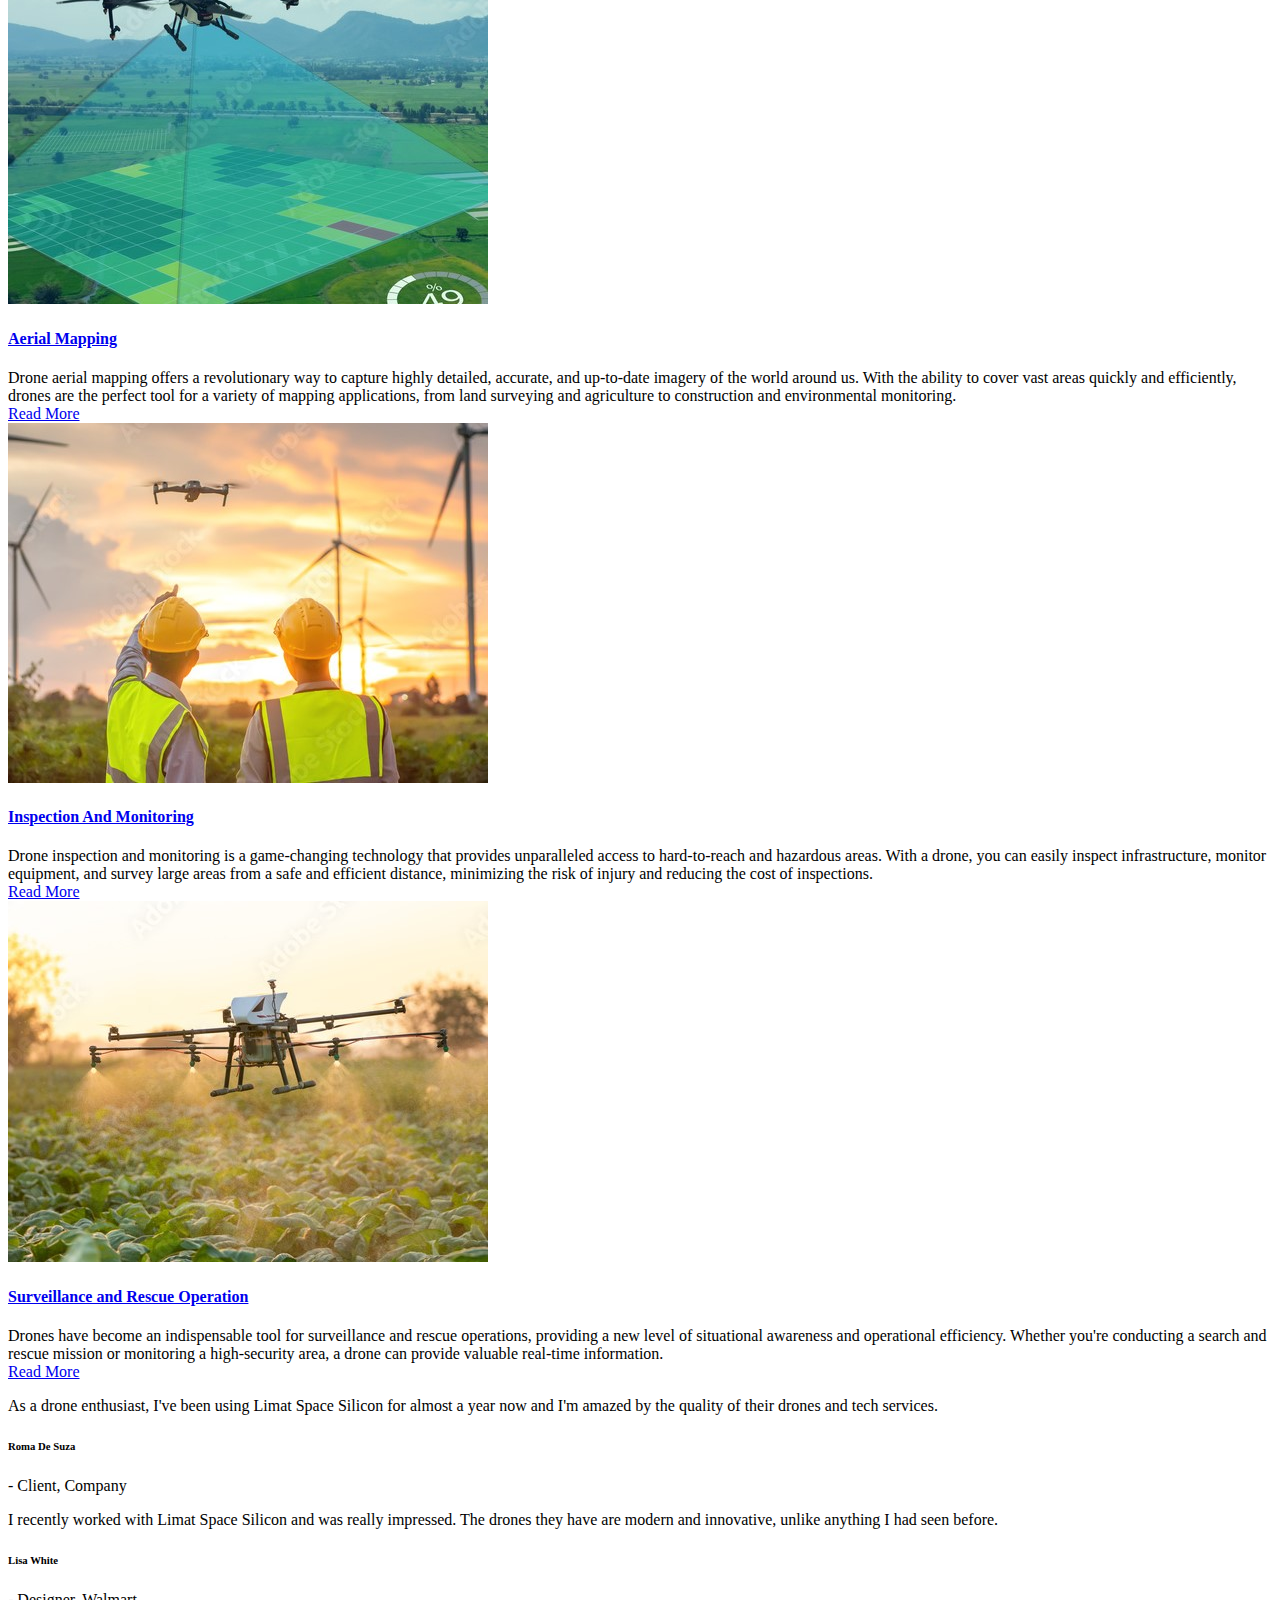
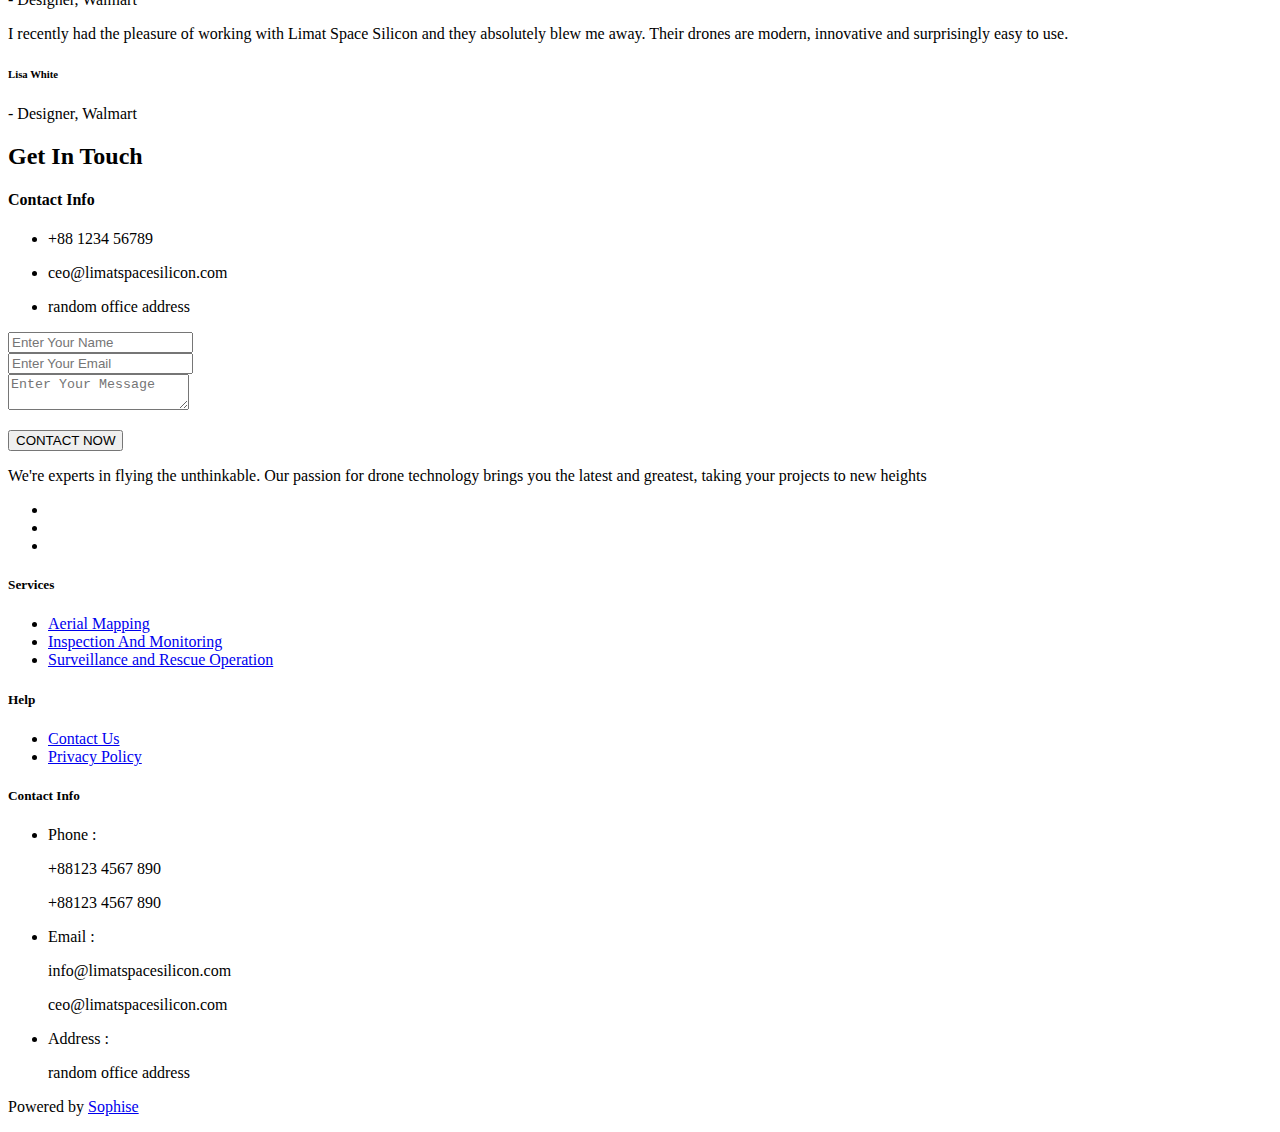
==== commit 2ed0a53e: "changes" ====
--- a/index.html
+++ b/index.html
@@ -654,7 +654,7 @@
                      <div class="blog-content">
                          <div class="content">
                              <h4 class="title"><a href="#">Surveillance and Rescue Operation</a></h4>
-                             <span>Drones have become an indispensable tool for surveillance and rescue operations, providing a new level of situational awareness and operational efficiency. Whether you're conducting a search and rescue mission or monitoring a high-security area, a drone can provide valuable real-time information and imagery that can make all the difference in a critical situation.</span>
+                             <span>Drones have become an indispensable tool for surveillance and rescue operations, providing a new level of situational awareness and operational efficiency. Whether you're conducting a search and rescue mission or monitoring a high-security area, a drone can provide valuable real-time information.</span>
                          </div>
                          <div class="meta d-flex justify-content-end align-items-center">
                        <a href="rescue-service.html" class="btn btn-outline-danger">Read More</a>
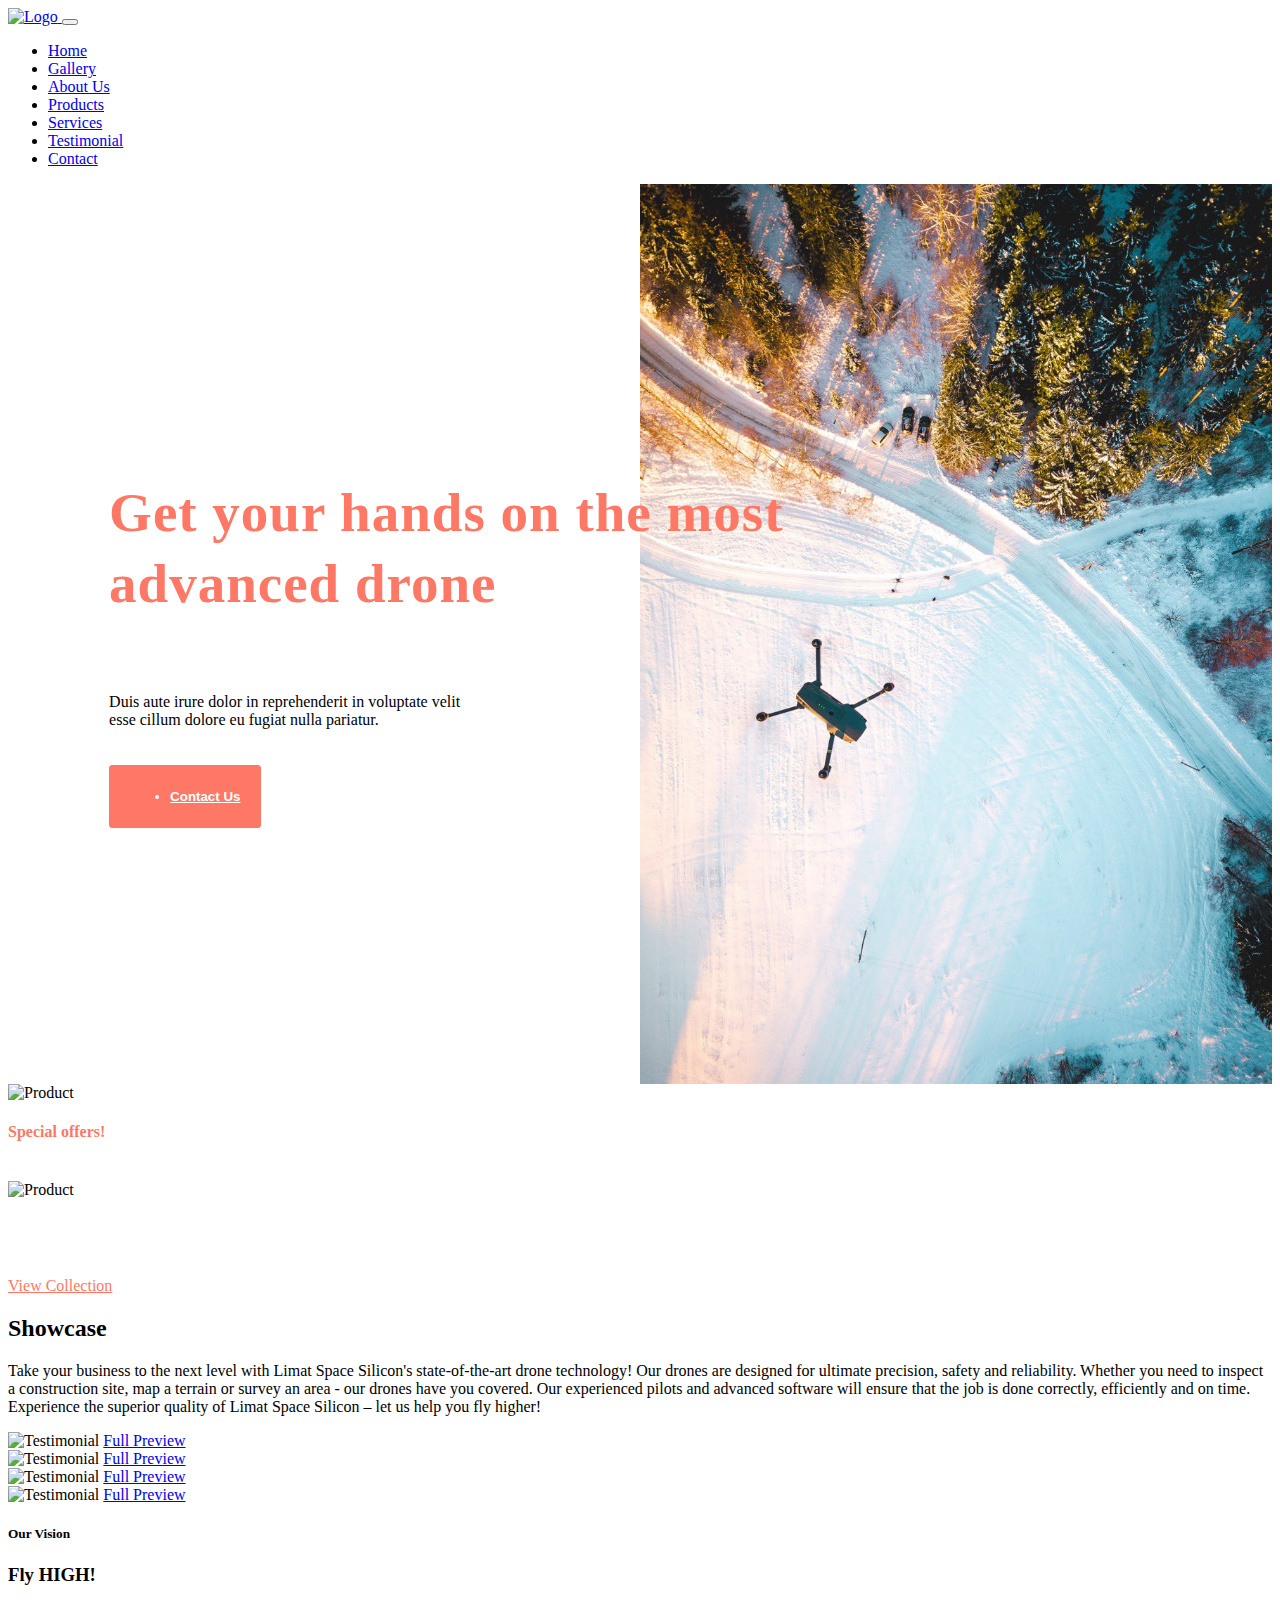
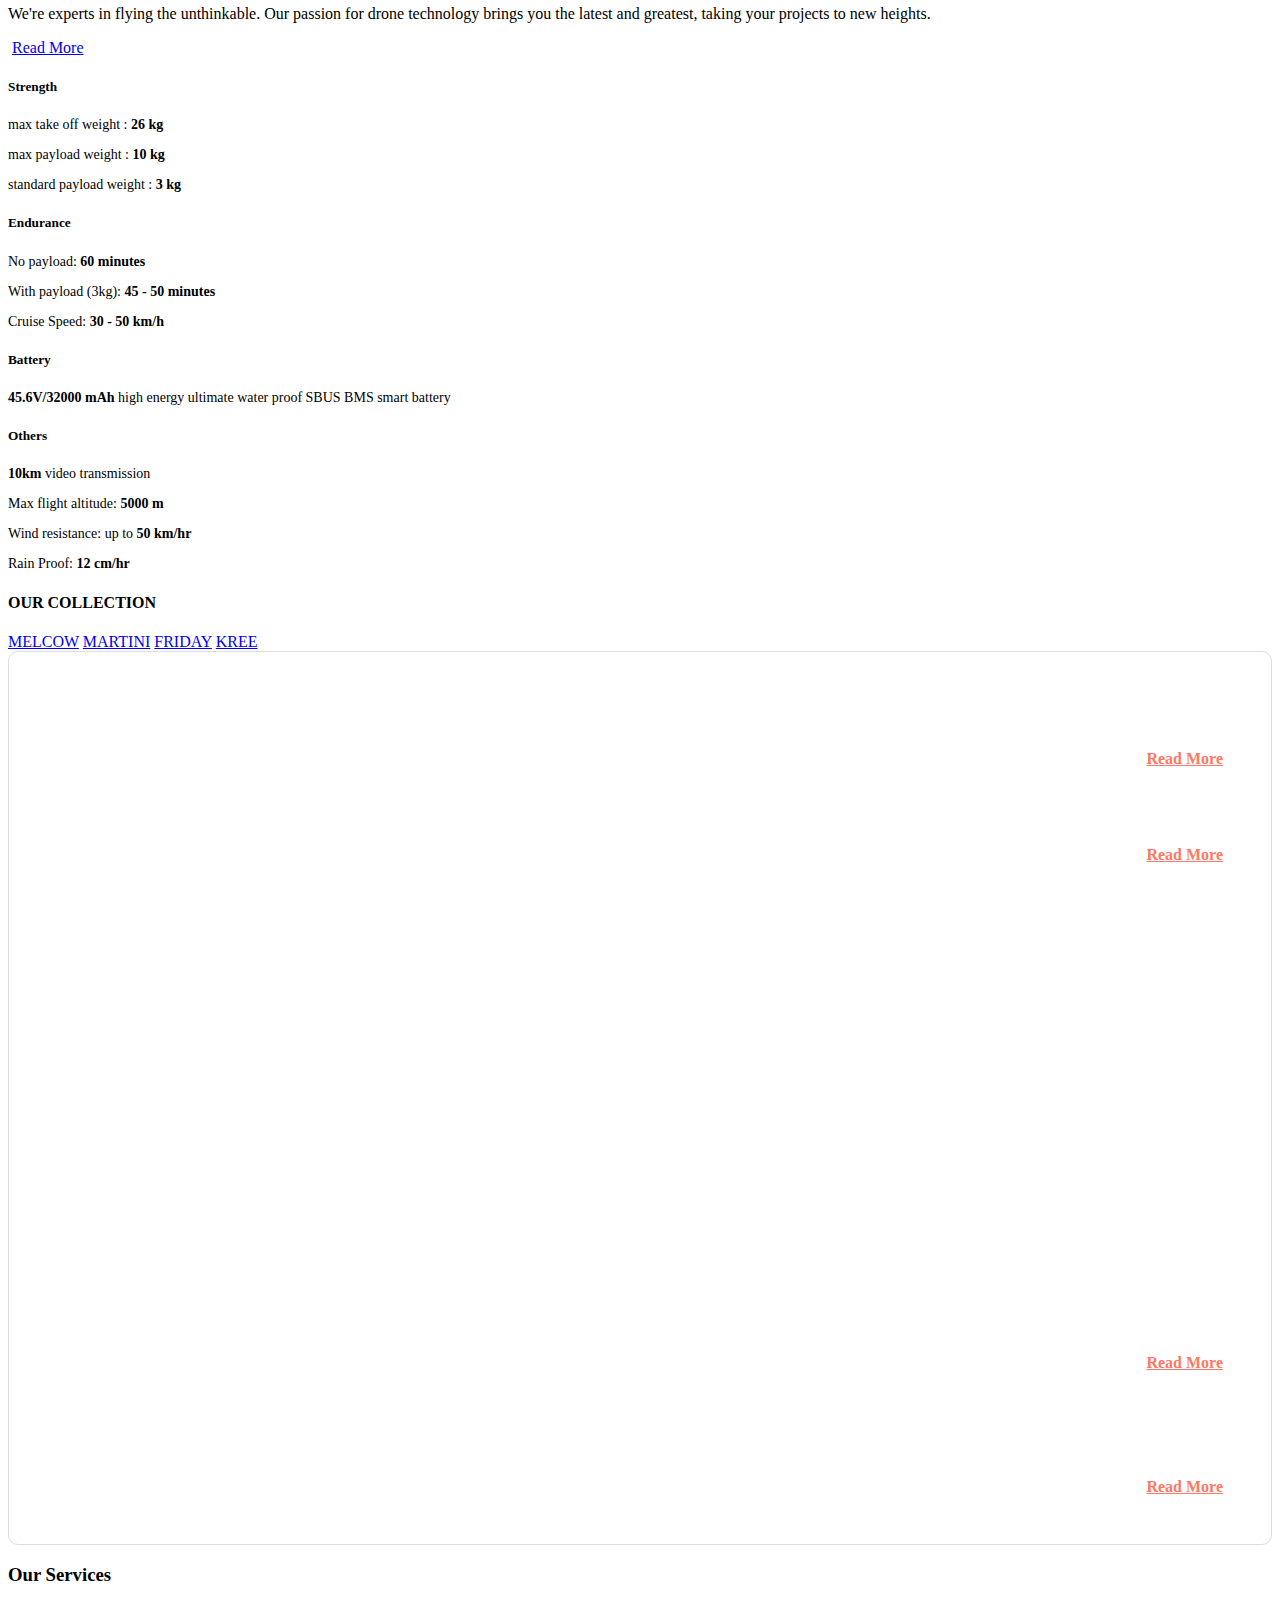
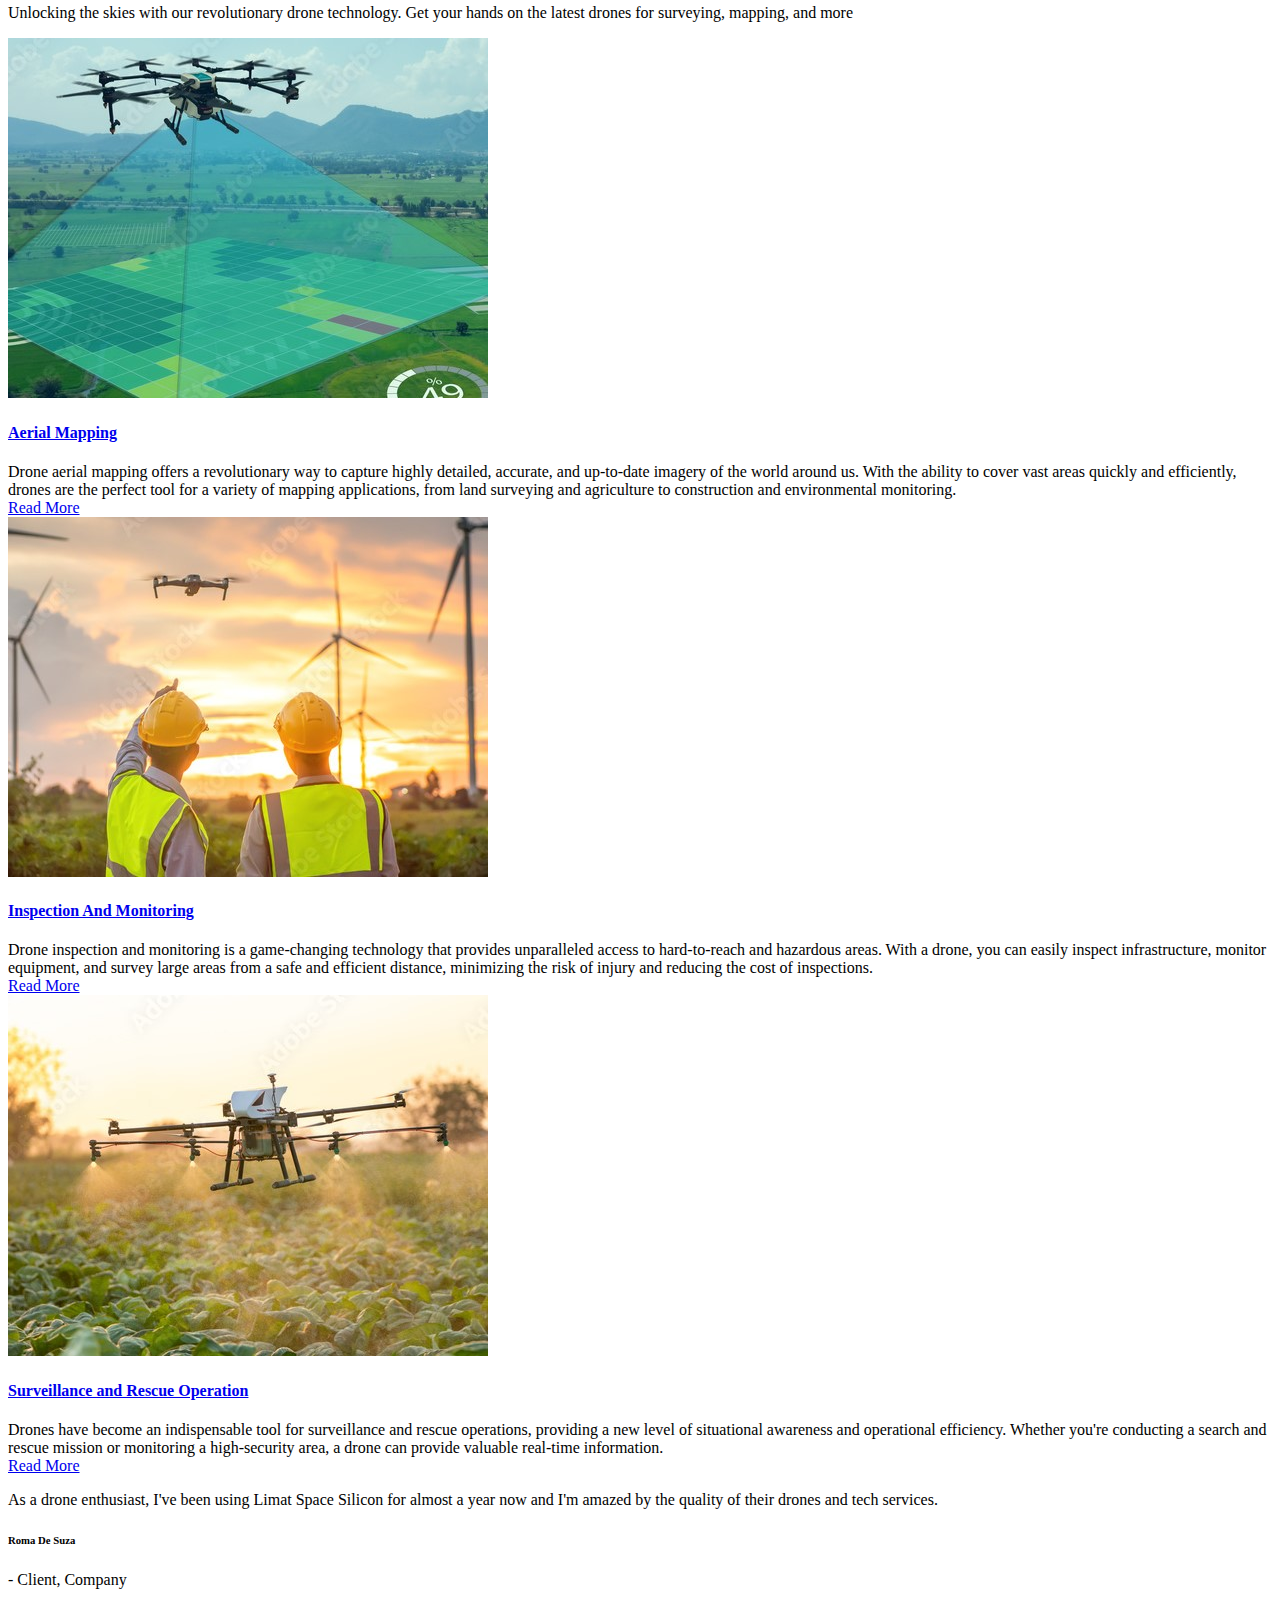
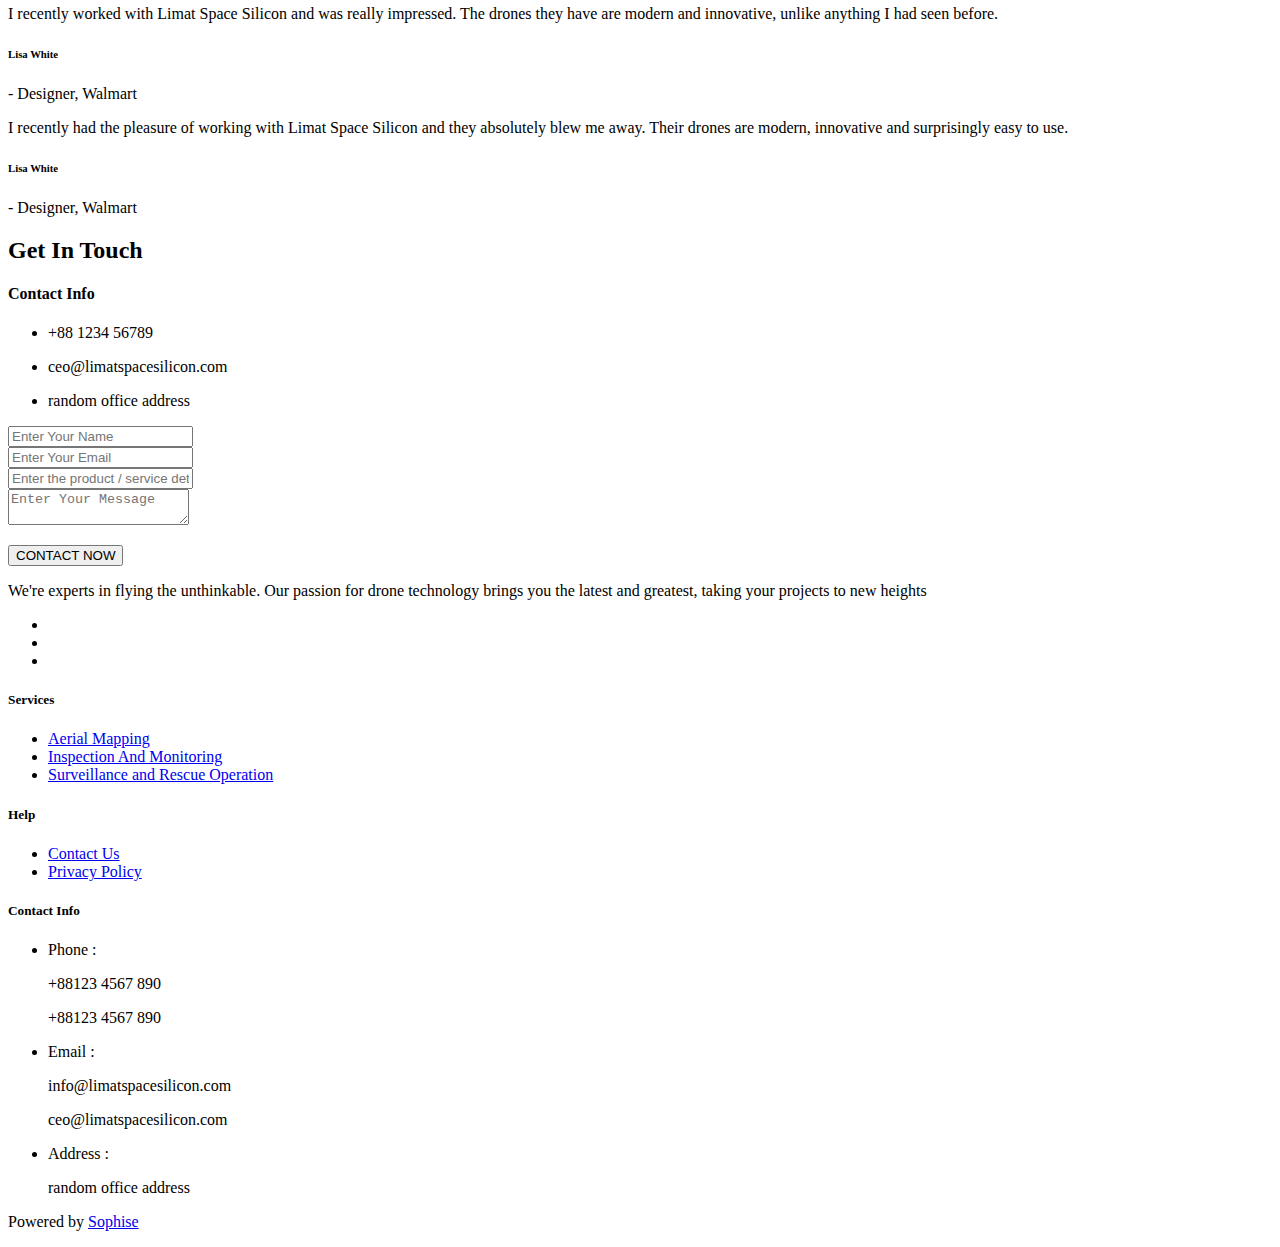
==== commit f6d203cb: "new changes 14-3-22" ====
--- a/index.html
+++ b/index.html
@@ -63,7 +63,7 @@
             <div class="row">
                 <div class="col-lg-12">
                     <nav class="navbar navbar-expand-lg">
-                        <a class="navbar-brand col-lg-2" href="index.html">
+                        <a class="navbar-brand col-lg-2 col-6  col-6" href="index.html">
                             <img src="assets/images/logo_black.png" alt="Logo">
                             <!-- <h1>Space Root</h1> -->
                         </a> <!-- Logo -->
@@ -104,95 +104,7 @@
         </div> <!-- container -->
     </header>
     
-    <!--====== HEADER PART ENDS ======-->
-   
-    <!--====== SLIDER PART START ======-->
-    
-    <!-- <section id="home" class="slider-area pt-100">
-        <div class="container-fluid position-relative">
-            <div class="slider-active">
-                <div class="single-slider">
-                    <div class="slider-bg">
-                        <div class="row no-gutters align-items-center ">
-                            <div class="col-lg-4 col-md-5">
-                                <div class="slider-product-image d-none d-md-block">
-                                    <img src="assets/images/slider/1.jpg" alt="Slider">
-                                    <div class="slider-discount-tag">
-                                        <p>-50% <br> OFF</p>
-                                    </div>
-                                </div>
-                            </div>
-                            <div class="col-lg-8 col-md-7">
-                                <div class="slider-product-content">
-                                    <h1 class="slider-title mb-10" data-animation="fadeInUp" data-delay="0.3s"><span>Sofa</span> and <span>Armchairs</span></h1>
-                                    <p class="mb-25" data-animation="fadeInUp" data-delay="0.9s">One day however a small line of blind text by the name of Lorem Ipsum <br> decided to leave for the far World of Grammar.</p>
-                                    <a class="main-btn" href="#" data-animation="fadeInUp" data-delay="1.5s">Explore More <i class="lni-chevron-right"></i></a>
-                                </div> 
-                            </div>
-                        </div>
-                    </div> 
-                </div> 
-
-                <div class="single-slider">
-                        <div class="slider-bg">
-                            <div class="row no-gutters align-items-center">
-                                <div class="col-lg-4 col-md-5">
-                                    <div class="slider-product-image d-none d-md-block">
-                                        <img src="assets/images/slider/3.jpg" alt="Slider">
-                                        <div class="slider-discount-tag">
-                                            <p>-20% <br> OFF</p>
-                                        </div>
-                                    </div> 
-                                </div>
-                                <div class="col-lg-8 col-md-7">
-                                    <div class="slider-product-content">
-                                        <h1 class="slider-title mb-10" data-animation="fadeInUp" data-delay="0.3s"><span>Winter</span> Sale! is <span>Here</span></h1>
-                                        <p class="mb-25" data-animation="fadeInUp" data-delay="0.9s">One day however a small line of blind text by the name of Lorem Ipsum <br> decided to leave for the far World of Grammar.</p>
-                                        <a class="main-btn" href="#" data-animation="fadeInUp" data-delay="1.5s">Explore More <i class="lni-chevron-right"></i></a>
-                                    </div> 
-                                </div>
-                            </div>
-                        </div>
-                </div>
-
-                <div class="single-slider">
-                        <div class="slider-bg">
-                            <div class="row no-gutters align-items-center">
-                                <div class="col-lg-4 col-md-5">
-                                    <div class="slider-product-image d-none d-md-block">
-                                        <img src="assets/images/slider/2.jpg" alt="Slider">
-                                        <div class="slider-discount-tag">
-                                            <p>FREE<br> QUOTE</p>
-                                        </div>
-                                    </div>
-                                </div>
-                                <div class="col-lg-8 col-md-7">
-                                    <div class="slider-product-content">
-                                        <h1 class="slider-title mb-10" data-animation="fadeInUp" data-delay="0.3s"><span>Get</span> a Free <span>Quote</span></h1>
-                                        <p class="mb-25" data-animation="fadeInUp" data-delay="0.9s">One day however a small line of blind text by the name of Lorem Ipsum <br> decided to leave for the far World of Grammar.</p>
-                                        <a class="main-btn" href="#contact" data-animation="fadeInUp" data-delay="1.5s">Contact Us <i class="lni-chevron-right"></i></a>
-                                    </div>
-                                </div>
-                            </div> 
-                        </div>
-                </div> 
-            </div> 
-            <div class="slider-social">
-                <div class="row justify-content-end">
-                    <div class="col-lg-7 col-md-6">
-                        <ul class="social text-right">
-                            <li><a href="#"><i class="lni-facebook-filled"></i></a></li>
-                            <li><a href="#"><i class="lni-twitter-original"></i></a></li>
-                            <li><a href="#"><i class="lni-instagram"></i></a></li>
-                        </ul>
-                    </div>
-                </div>
-            </div>
-        </div> 
-    </section>
-     -->
-    <!--====== SLIDER PART ENDS ======-->
-
+ 
 
     <!--====== HERO PAGE STARTS ======-->
      
@@ -210,7 +122,7 @@
             <div class="hero-title">
                 <h1>Get your hands on the most advanced drone</h1>
                 <p>Duis aute irure dolor in reprehenderit in voluptate velit esse cillum dolore eu fugiat nulla pariatur.</p>
-                <button>Contact Us</button>
+                <button id="navbarSupportedContent"><ul id="nav"><li class="nav-item"><a style="color: white;" data-scroll-nav="0" href="#contact">Contact Us</a></li></ul></button>
             </div>
            
         </div>
@@ -243,7 +155,7 @@
                         </div> <!-- product image -->
                         <div class="product-content">
                             <h4 class="content-title mb-15">Hot Offer <br> Discount up to 50%</h4>
-                            <a href="#">View Collection <i class="lni-chevron-right"></i></a>
+                            <a href="#product">View Collection <i class="lni-chevron-right"></i></a>
                         </div> <!-- product content -->
                     </div> <!-- single discount product -->
                 </div>
@@ -288,7 +200,7 @@
                             <img src="assets/drones/other/4.JPG" alt="Testimonial">
                             <a href="#" class="main-btn">Full Preview</a>
                         </div>
-                        <div class="single-showcase">
+                        <!-- <div class="single-showcase">
                             <img src="assets/drones/other/5.JPG" alt="Testimonial">
                             <a href="#" class="main-btn">Full Preview</a>
                         </div>
@@ -347,7 +259,7 @@
                         <div class="single-showcase">
                             <img src="assets/drones/other/19.JPG" alt="Testimonial">
                             <a href="#" class="main-btn">Full Preview</a>
-                        </div>
+                        </div> -->
                     </div> <!-- showcase active -->
                 </div>
             </div> <!-- row -->
@@ -374,7 +286,7 @@
                         <div class="services-left mt-45">
                             <div class="services">
                                 <img src="assets/drones/4/2.png" alt="">
-                                <a href="#" class="main-btn mt-30">Read More <i class="lni-chevron-right"></i></a>
+                                <a href="drone-melcow.html" class="main-btn mt-30">Read More <i class="lni-chevron-right"></i></a>
                             </div> <!-- services btn -->
                         </div> <!-- services left -->
                     </div>
@@ -801,7 +713,7 @@
                 </div>
                 <div class="col-lg-7 col-md-4">
                     <div class="testimonial-play text-right d-none d-md-block">
-                        <a class="Video-popup" href="https://www.youtube.com/watch?v=l8ccw7BMrMA"><i class="lni-play"></i></a>
+                        <a class="Video-popup" href="/assets/production ID_4462852.mp4"><i class="lni-play"></i></a>
                     </div> <!-- testimonial play -->
                 </div>
             </div> <!-- row -->
@@ -873,6 +785,12 @@
                                     <div class="col-lg-6">
                                         <div class="single-form form-group">
                                             <input type="email" name="email" placeholder="Enter Your Email"  data-error="Valid email is required." required="required">
+                                            <div class="help-block with-errors"></div>
+                                        </div> <!-- single form -->
+                                    </div>
+                                    <div class="col-lg-12">
+                                        <div class="single-form form-group">
+                                            <input type="email" name="product_name" id="product_name" placeholder="Enter the product / service details (optional)" >
                                             <div class="help-block with-errors"></div>
                                         </div> <!-- single form -->
                                     </div>
@@ -922,9 +840,9 @@
                         <div class="footer-link mt-50">
                             <h5 class="f-title">Services</h5>
                             <ul>
-                                <li><a href="#">Aerial Mapping</a></li>
-                                <li><a href="#">Inspection And Monitoring</a></li>
-                                <li><a href="#">Surveillance and Rescue Operation</a></li>
+                                <li><a href="mapping-service.html">Aerial Mapping</a></li>
+                                <li><a href="inspection-service.html">Inspection And Monitoring</a></li>
+                                <li><a href="rescue-service.html">Surveillance and Rescue Operation</a></li>
                   
                             </ul>
                         </div> <!-- footer link -->
@@ -933,7 +851,7 @@
                         <div class="footer-link mt-50">
                             <h5 class="f-title">Help</h5>
                             <ul>
-                                <li><a href="#">Contact Us</a></li>
+                                <li><a href="#contact">Contact Us</a></li>
                                 <li><a href="#">Privacy Policy</a></li>
                             </ul>
                         </div> <!-- footer link -->
--- a/assets/css/custom.css
+++ b/assets/css/custom.css
@@ -30,7 +30,7 @@
   background: white !important;
 }
 .blob{
-  background-image: url('../Screenshot\ \(401\).png');
+  background-image: url('../photo_2023-03-14_16-57-46.jpg');
   background-repeat: no-repeat;
   background-size: cover;
   background-position: center;
@@ -158,9 +158,9 @@
   width:100%;
 } */
 .cont-prod img{
-  width: 100%;
+  width: auto;
   border-radius: 5px;
-  height: 100%;
+  height: 14em;
   transition: .5s ease-in-out;
 }
 
@@ -291,5 +291,9 @@
   .cont-prod{
     grid-template-columns: 1fr;
   }
-}
-
+  .cont-prod img{
+    width: 100%;
+    height: auto;
+  }
+}
+
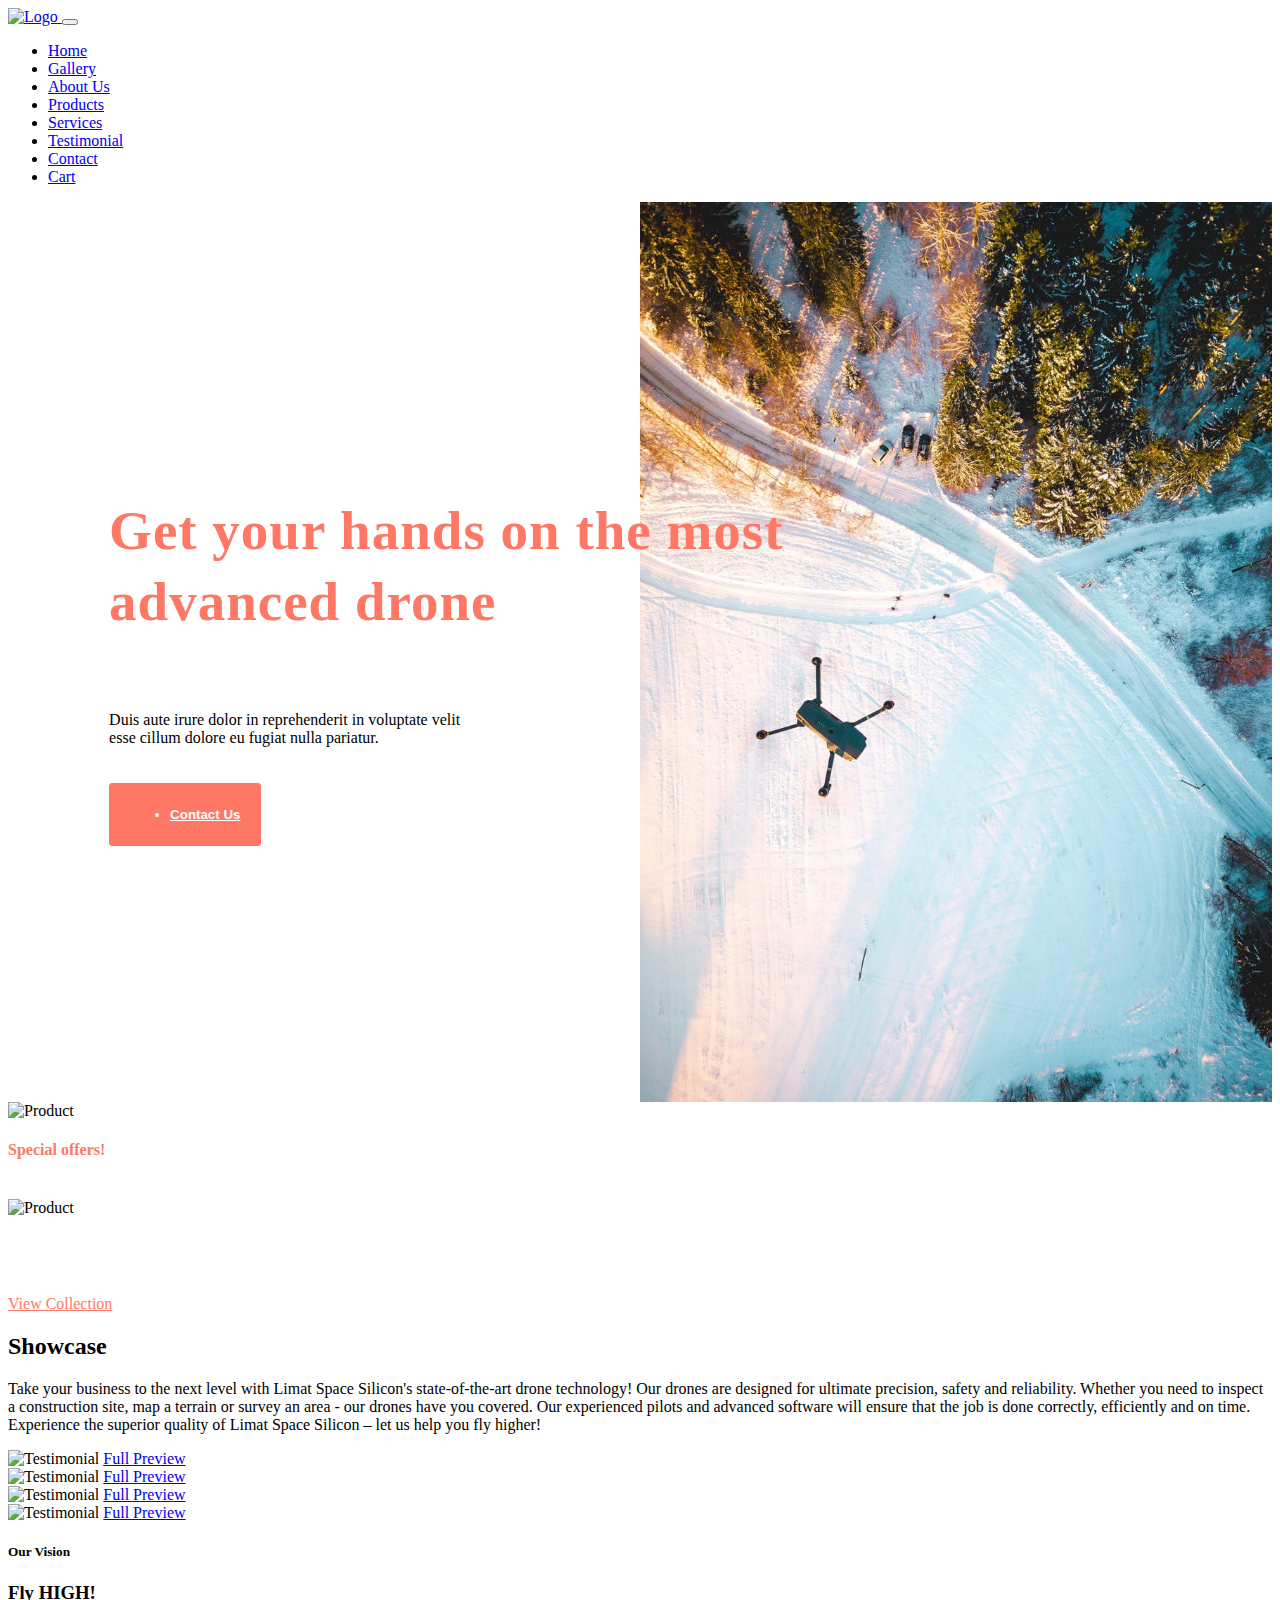
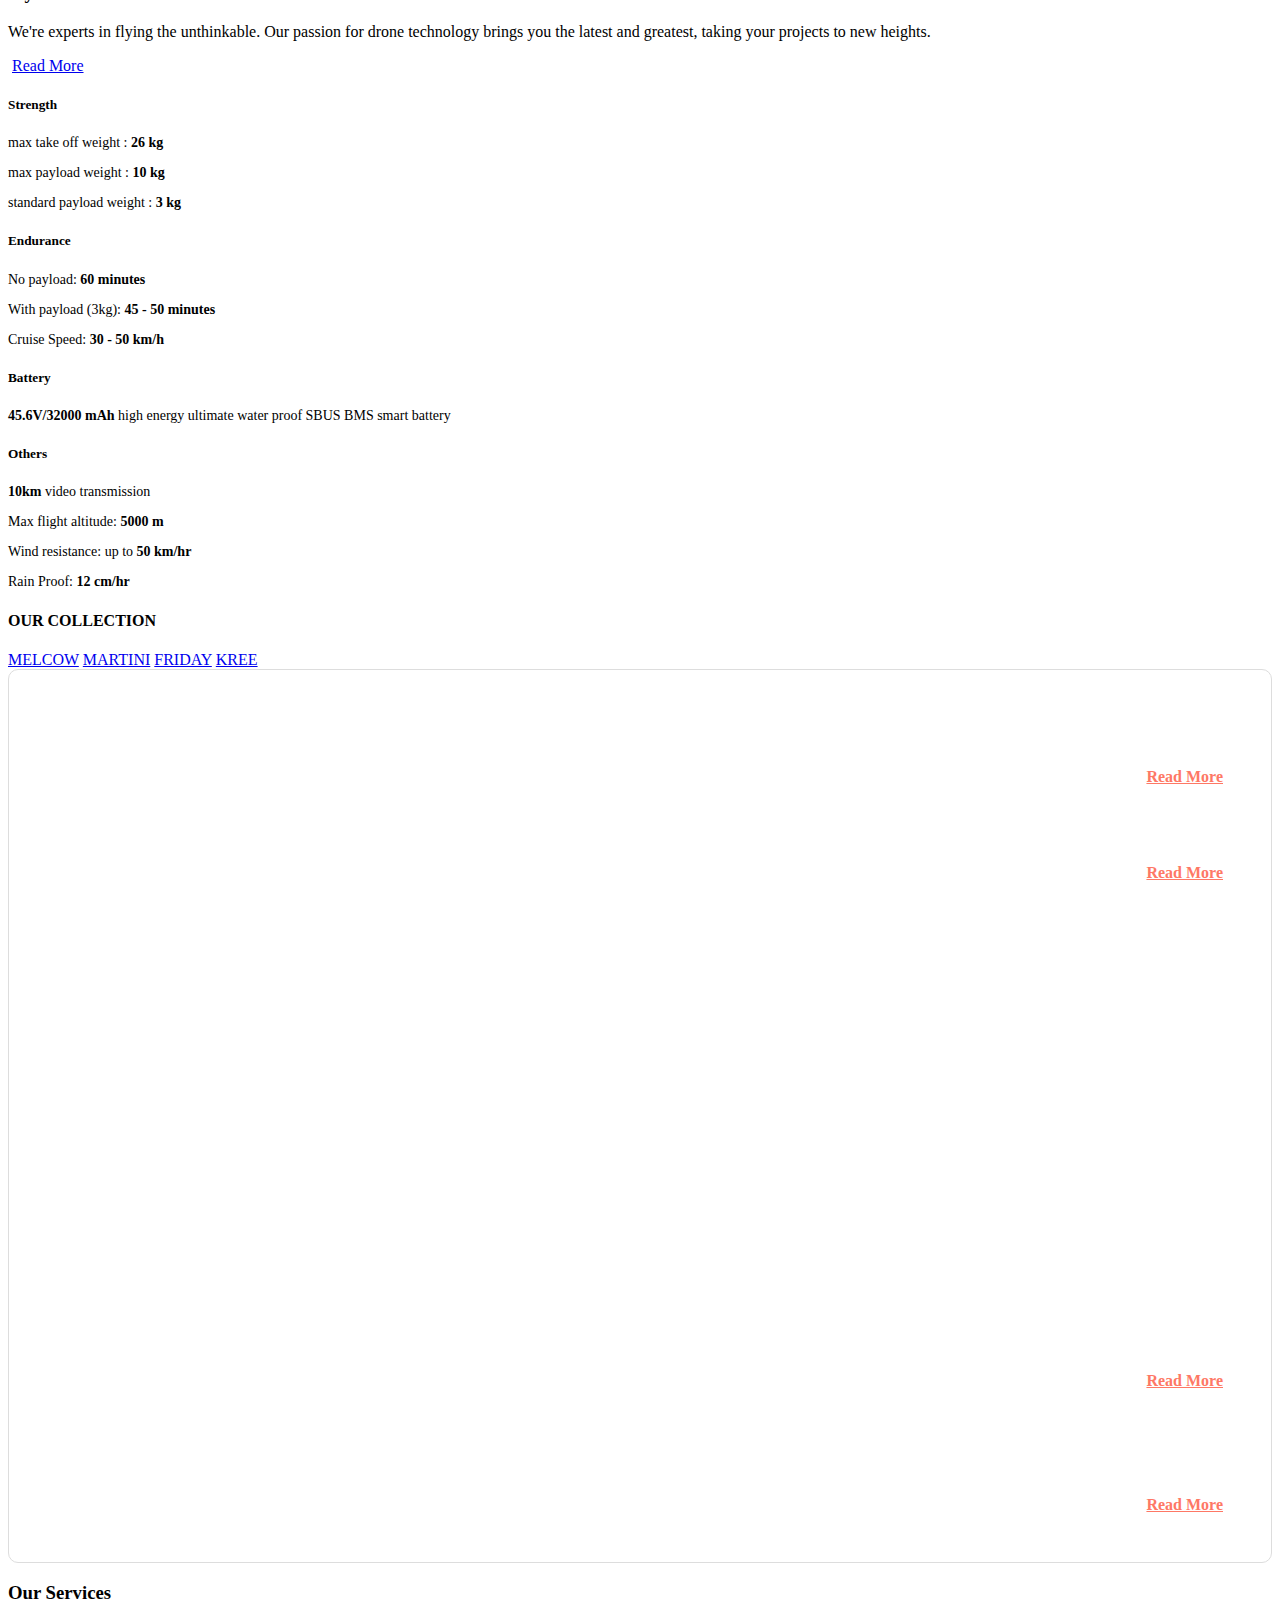
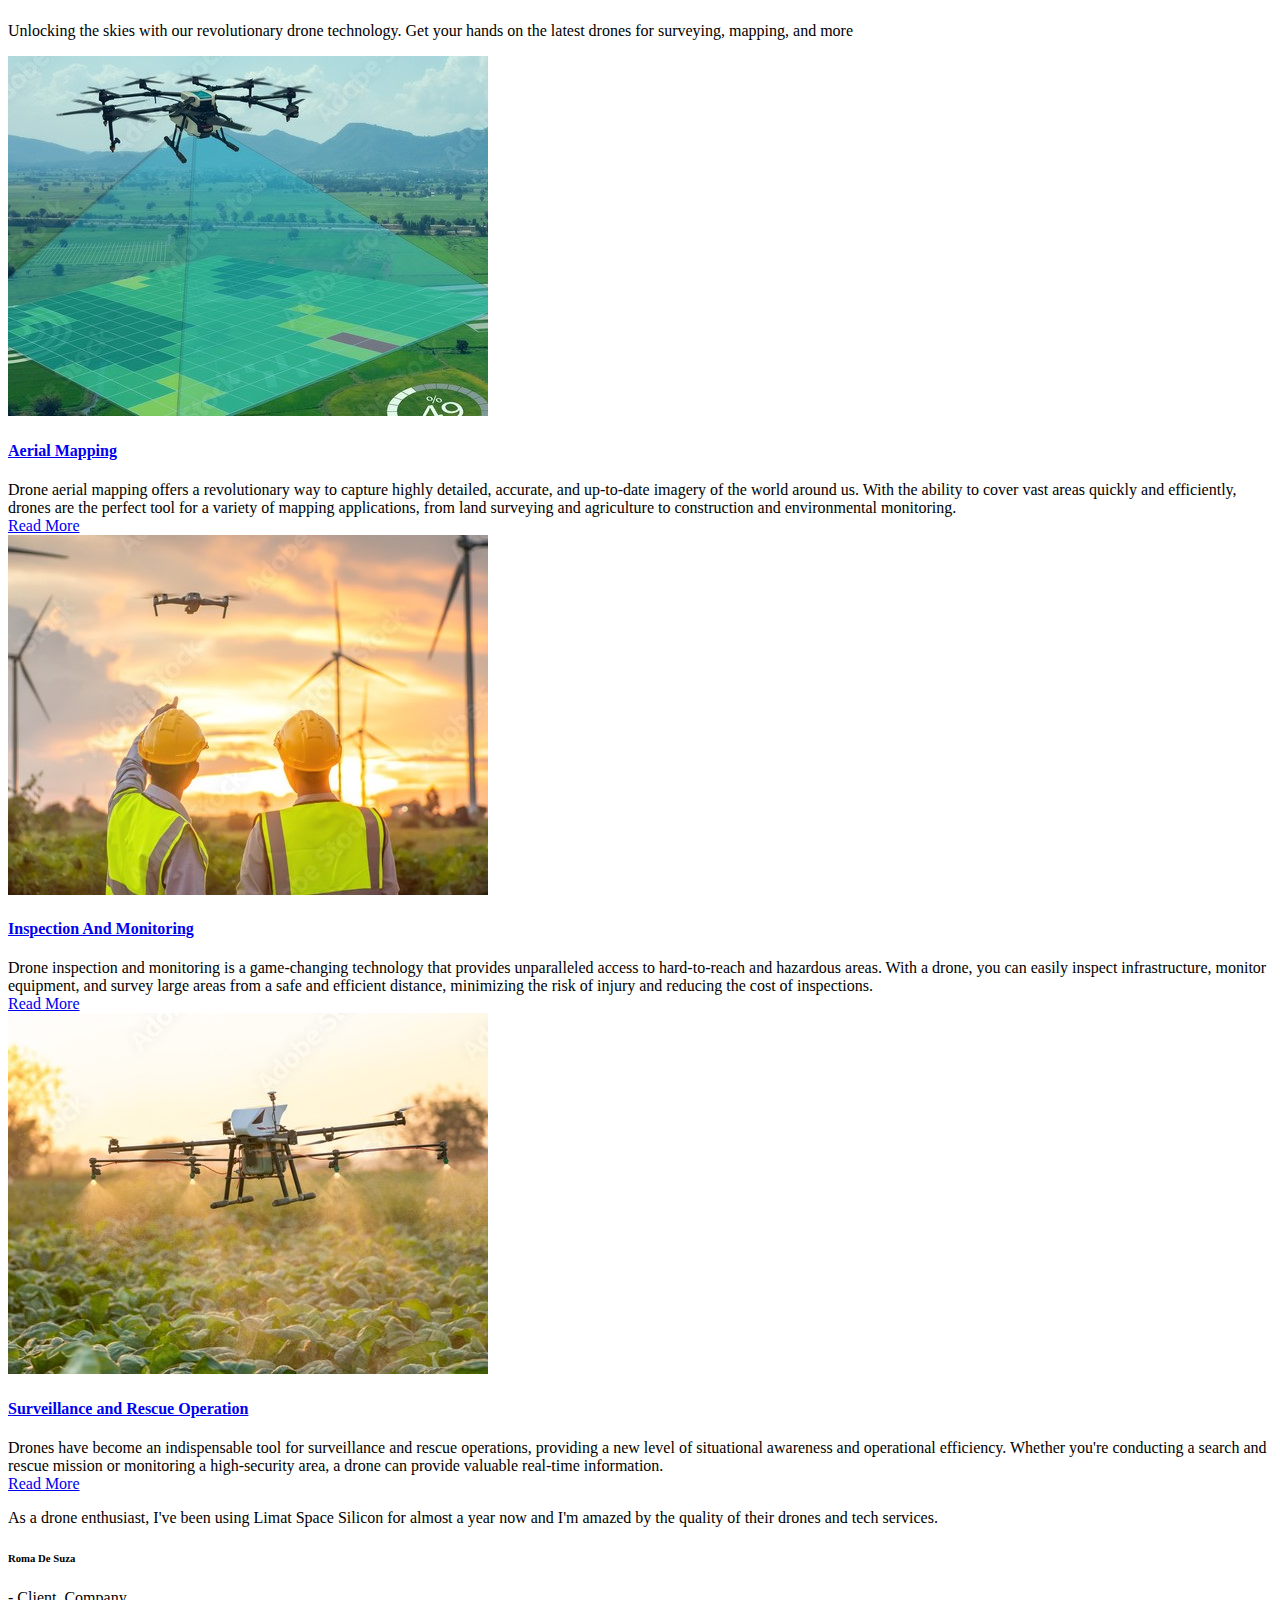
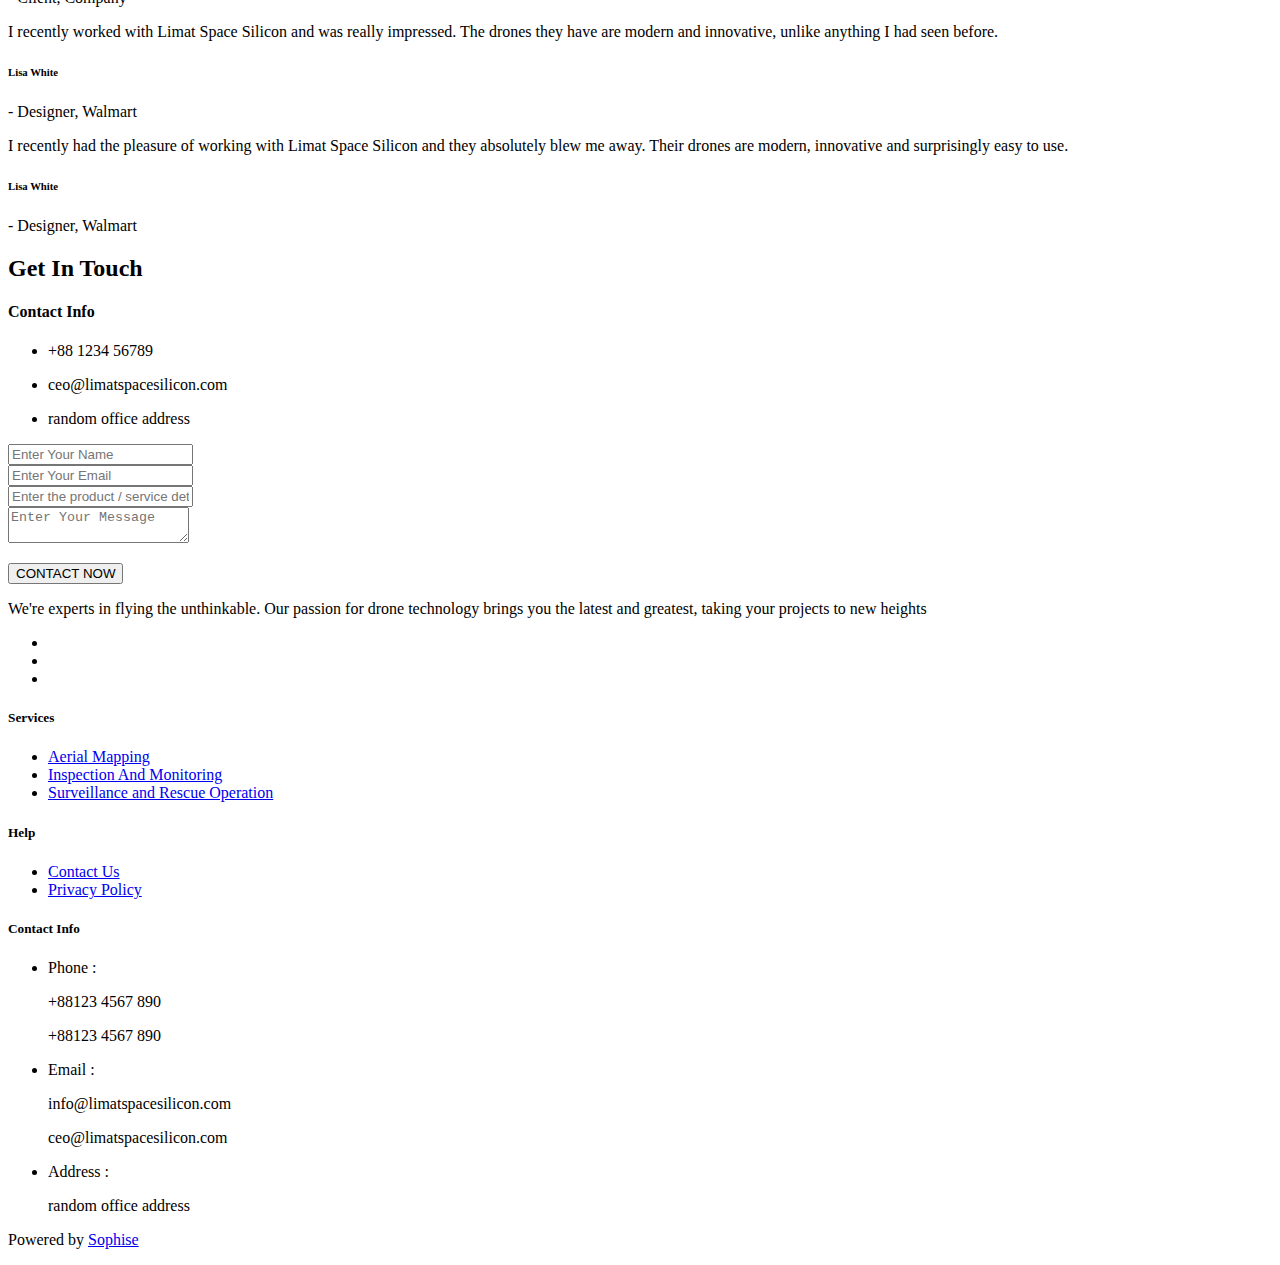
==== commit 9ce2ad2a: "cart initial changes" ====
--- a/index.html
+++ b/index.html
@@ -95,6 +95,9 @@
                                 </li>
                                 <li class="nav-item">
                                     <a data-scroll-nav="0" href="#contact">Contact</a>
+                                </li>
+                                <li class="nav-item">
+                                    <a data-scroll-nav="0" href="cart.html">Cart</a>
                                 </li>
                             </ul> <!-- navbar nav -->
                         </div>
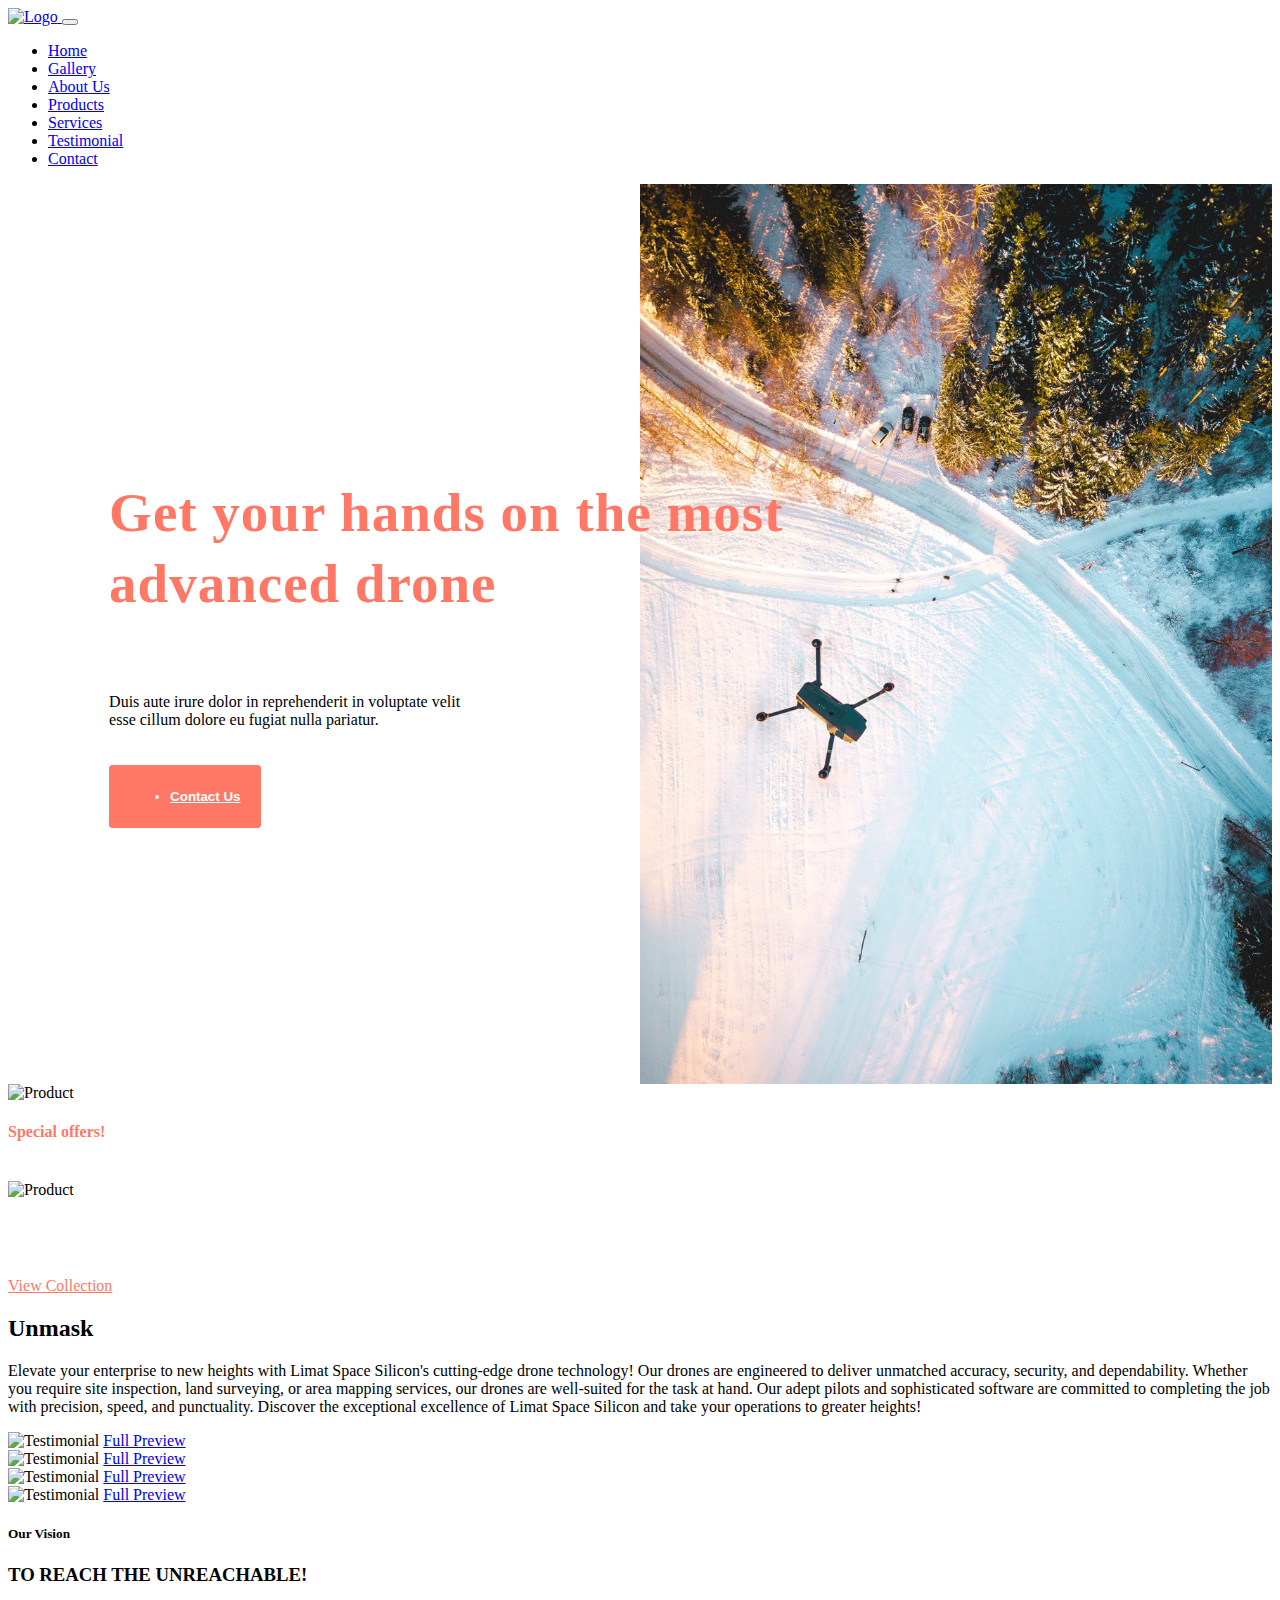
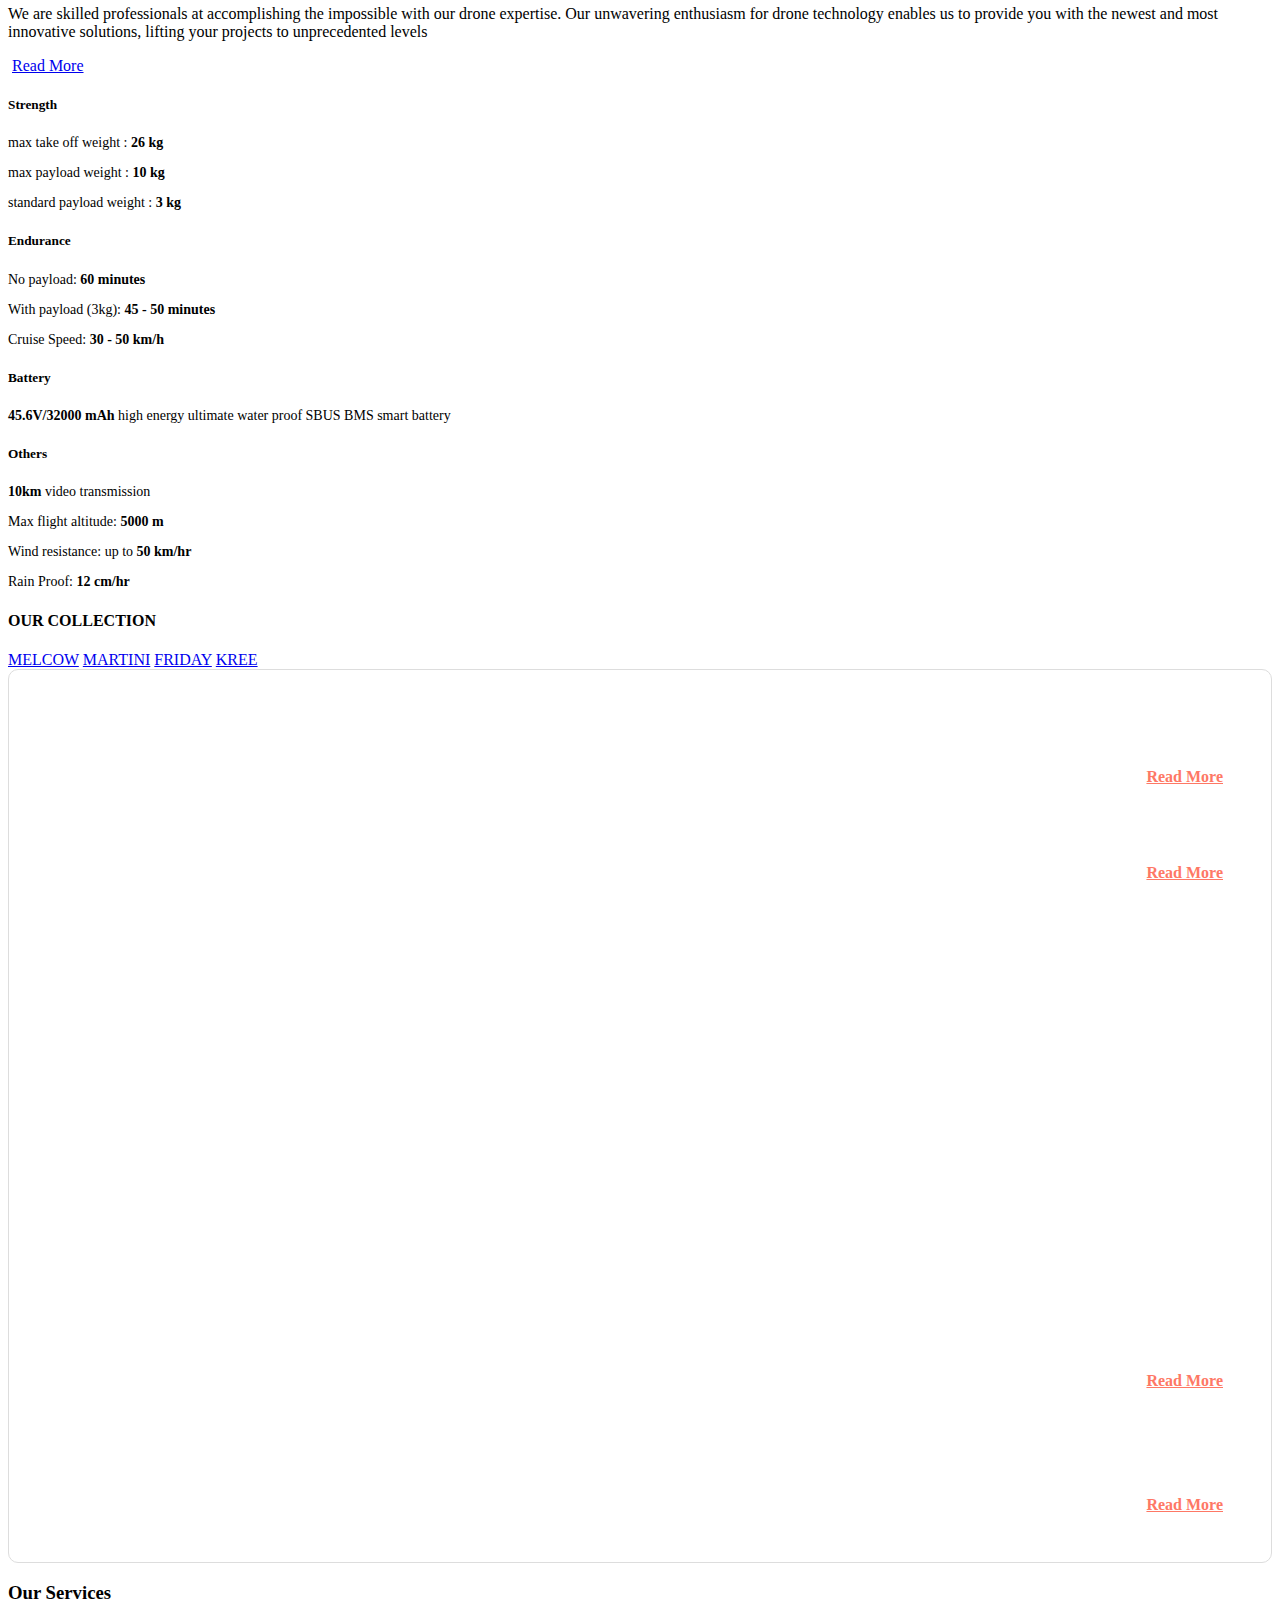
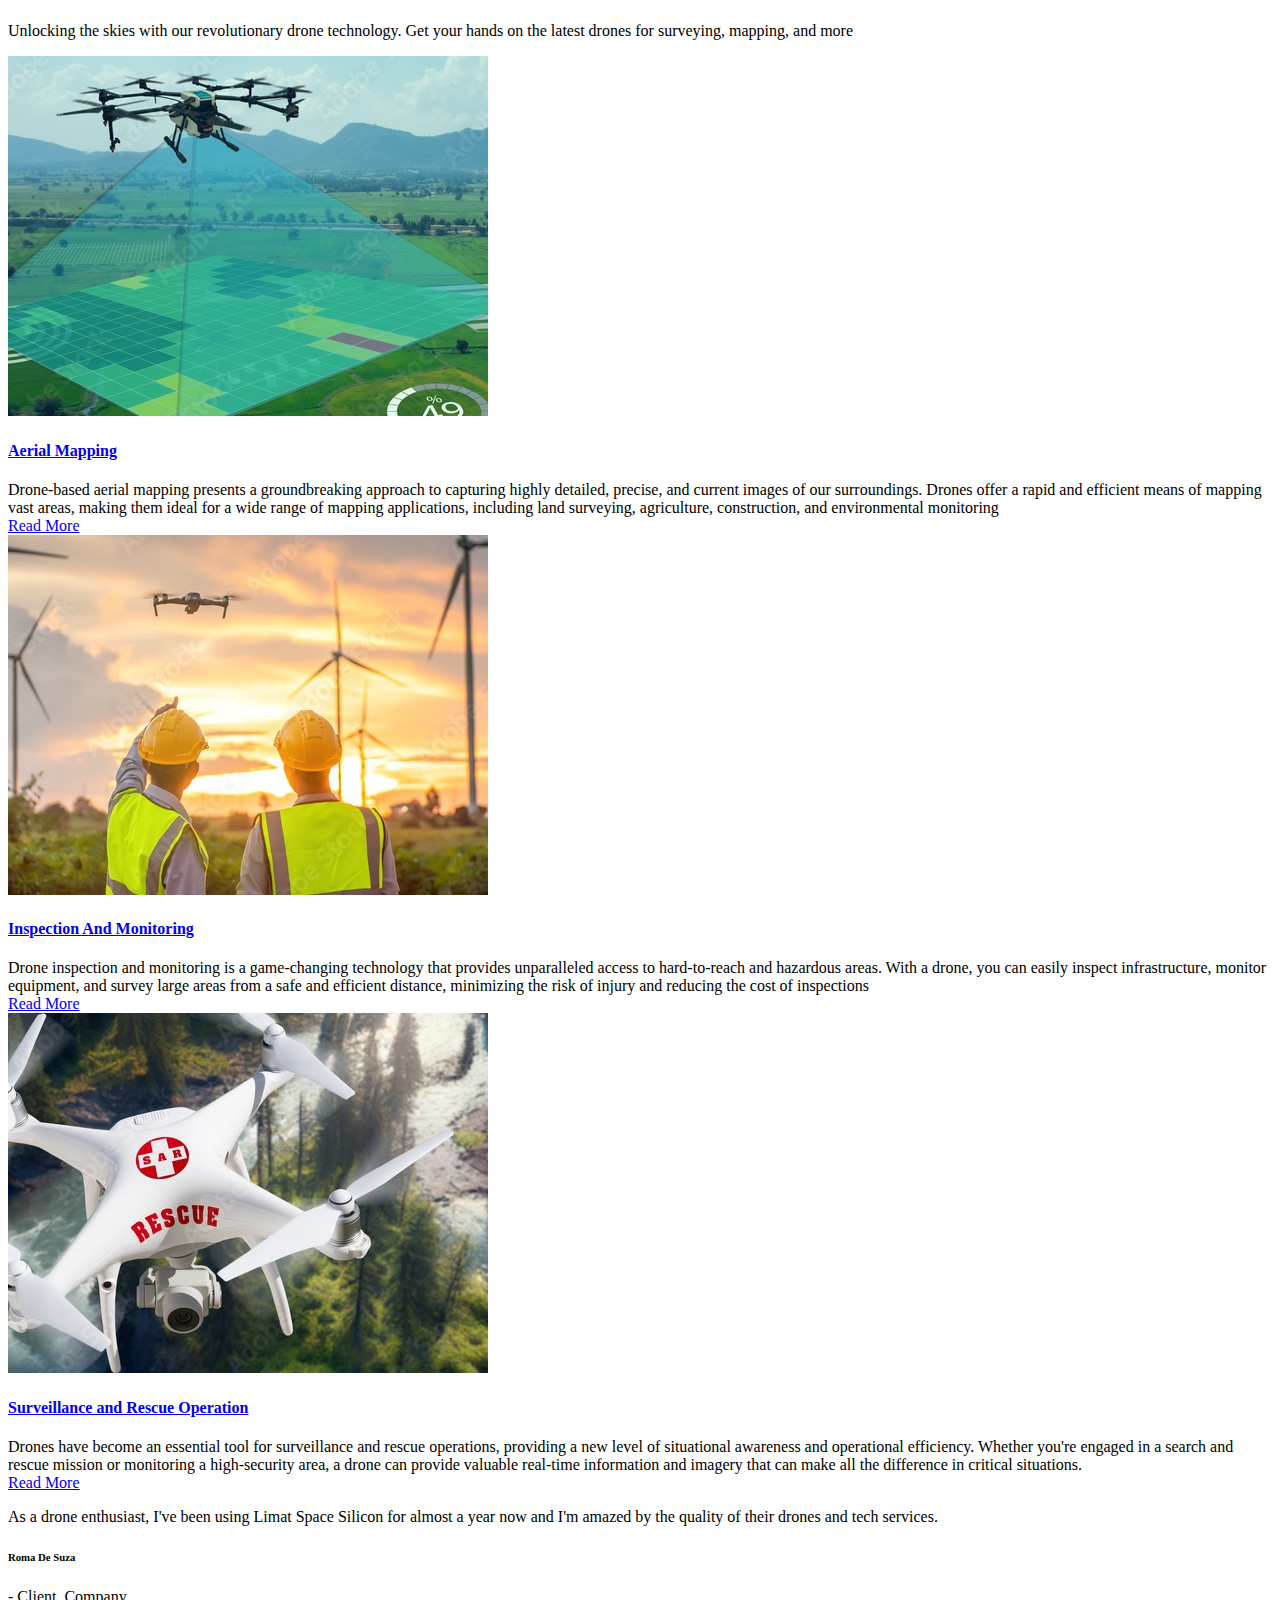
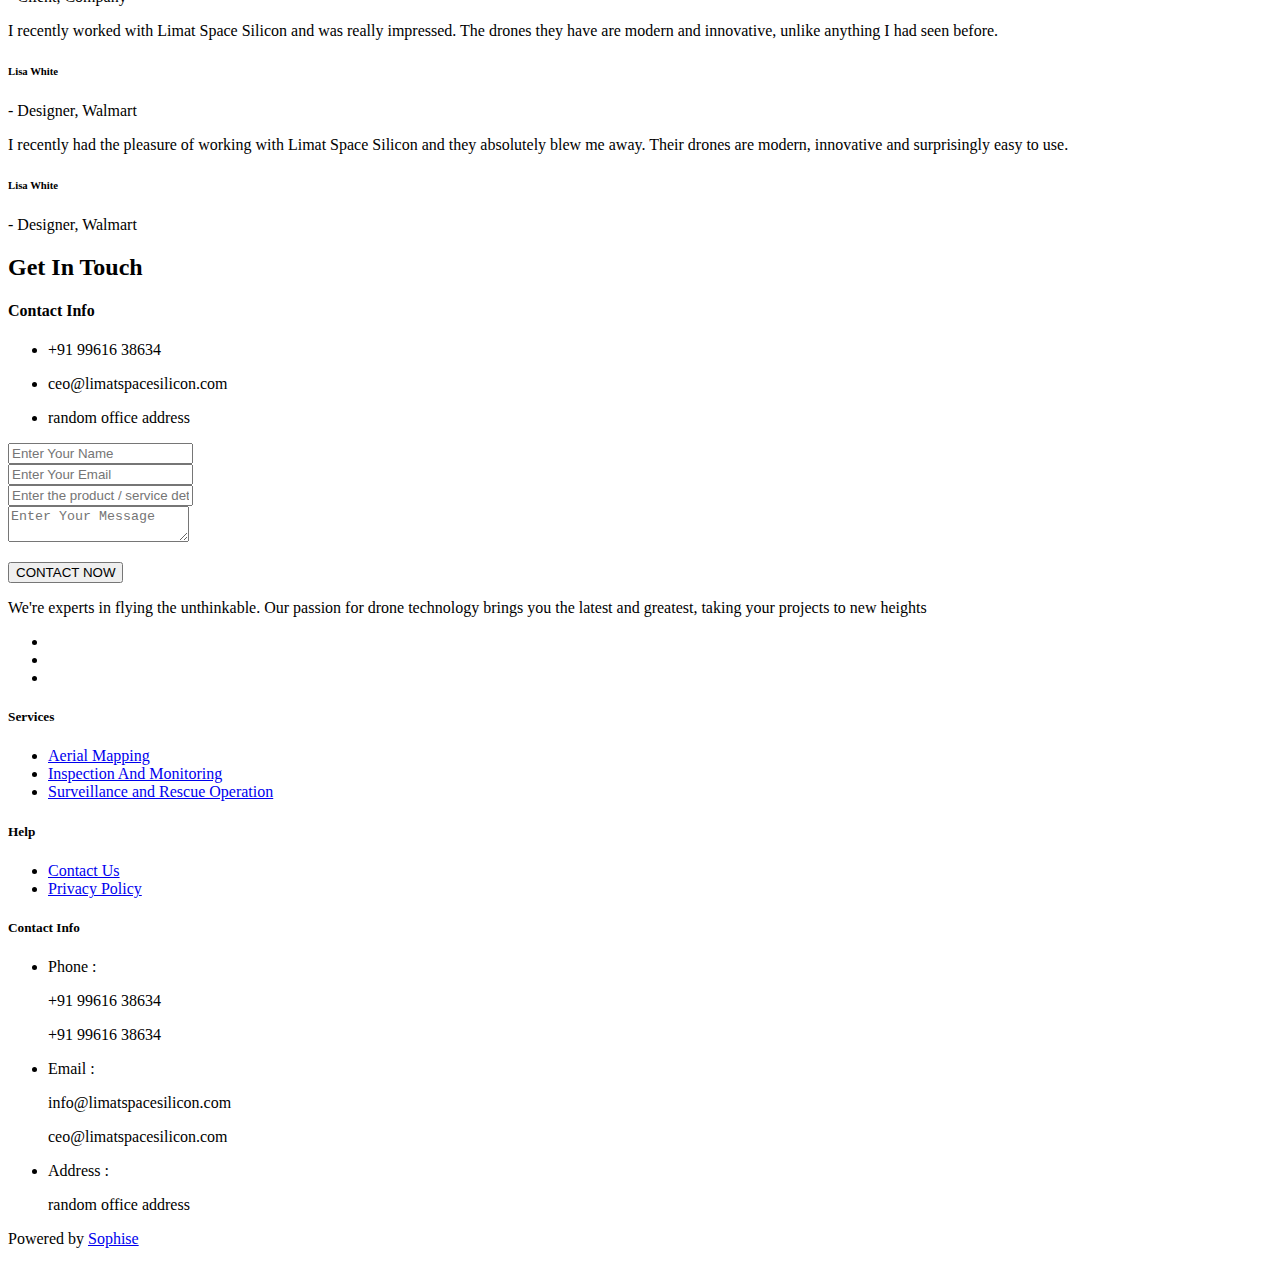
==== commit 147607e4: "content changes" ====
--- a/index.html
+++ b/index.html
@@ -96,9 +96,6 @@
                                 <li class="nav-item">
                                     <a data-scroll-nav="0" href="#contact">Contact</a>
                                 </li>
-                                <li class="nav-item">
-                                    <a data-scroll-nav="0" href="cart.html">Cart</a>
-                                </li>
                             </ul> <!-- navbar nav -->
                         </div>
                     </nav> <!-- navbar -->
@@ -175,12 +172,12 @@
             <div class="row">
                 <div class="col-lg-4">
                     <div class="showcase-title pt-25">
-                        <h2 class="title">Showcase</h2>
+                        <h2 class="title">Unmask</h2>
                     </div> <!-- showcase title -->
                 </div> 
                 <div class="col-lg-6">
                     <div class="showcase-title pt-25">
-                        <p>Take your business to the next level with Limat Space Silicon's state-of-the-art drone technology! Our drones are designed for ultimate precision, safety and reliability. Whether you need to inspect a construction site, map a terrain or survey an area - our drones have you covered. Our experienced pilots and advanced software will ensure that the job is done correctly, efficiently and on time. Experience the superior quality of Limat Space Silicon – let us help you fly higher!</p>
+                        <p>Elevate your enterprise to new heights with Limat Space Silicon's cutting-edge drone technology! Our drones are engineered to deliver unmatched accuracy, security, and dependability. Whether you require site inspection, land surveying, or area mapping services, our drones are well-suited for the task at hand. Our adept pilots and sophisticated software are committed to completing the job with precision, speed, and punctuality. Discover the exceptional excellence of Limat Space Silicon and take your operations to greater heights!</p>
                     </div> <!-- showcase title -->
                 </div>
             </div> <!-- row -->
@@ -279,8 +276,8 @@
                     <div class="col-lg-6">
                         <div class="section-title pb-30">
                             <h5 class="mb-15">Our Vision</h5>
-                            <h3 class="title mb-15">Fly HIGH!</h3>
-                            <p>We're experts in flying the unthinkable. Our passion for drone technology brings you the latest and greatest, taking your projects to new heights.</p>
+                            <h3 class="title mb-15">TO REACH THE UNREACHABLE!</h3>
+                            <p>We are skilled professionals at accomplishing the impossible with our drone expertise. Our unwavering enthusiasm for drone technology enables us to provide you with the newest and most innovative solutions, lifting your projects to unprecedented levels</p>
                         </div> <!-- section title -->
                     </div>
                 </div>
@@ -535,8 +532,8 @@
                      </div>
                      <div class="blog-content">
                          <div class="content">
-                             <h4 class="title"><a href="#">Aerial Mapping</a></h4>
-                             <span>Drone aerial mapping offers a revolutionary way to capture highly detailed, accurate, and up-to-date imagery of the world around us. With the ability to cover vast areas quickly and efficiently, drones are the perfect tool for a variety of mapping applications, from land surveying and agriculture to construction and environmental monitoring.</span>
+                             <h4 class="title"><a href="mapping-service.html">Aerial Mapping</a></h4>
+                             <span>Drone-based aerial mapping presents a groundbreaking approach to capturing highly detailed, precise, and current images of our surroundings. Drones offer a rapid and efficient means of mapping vast areas, making them ideal for a wide range of mapping applications, including land surveying, agriculture, construction, and environmental monitoring</span>
                          </div>
                          <div class="meta d-flex justify-content-end align-items-center">
                             <a href="mapping-service.html" class="btn btn-outline-danger">Read More</a>
@@ -552,8 +549,8 @@
                      </div>
                      <div class="blog-content">
                          <div class="content">
-                             <h4 class="title"><a href="#">Inspection And Monitoring</a></h4>
-                             <span>Drone inspection and monitoring is a game-changing technology that provides unparalleled access to hard-to-reach and hazardous areas. With a drone, you can easily inspect infrastructure, monitor equipment, and survey large areas from a safe and efficient distance, minimizing the risk of injury and reducing the cost of inspections.</span>
+                             <h4 class="title"><a href="inspection-service.html">Inspection And Monitoring</a></h4>
+                             <span>Drone inspection and monitoring is a game-changing technology that provides unparalleled access to hard-to-reach and hazardous areas. With a drone, you can easily inspect infrastructure, monitor equipment, and survey large areas from a safe and efficient distance, minimizing the risk of injury and reducing the cost of inspections</span>
                          </div>
                          <div class="meta d-flex justify-content-end align-items-center">
                        <a href="inspection-service.html" class="btn btn-outline-danger">Read More</a>
@@ -568,8 +565,8 @@
                      </div>
                      <div class="blog-content">
                          <div class="content">
-                             <h4 class="title"><a href="#">Surveillance and Rescue Operation</a></h4>
-                             <span>Drones have become an indispensable tool for surveillance and rescue operations, providing a new level of situational awareness and operational efficiency. Whether you're conducting a search and rescue mission or monitoring a high-security area, a drone can provide valuable real-time information.</span>
+                             <h4 class="title"><a href="rescue-service.html">Surveillance and Rescue Operation</a></h4>
+                             <span>Drones have become an essential tool for surveillance and rescue operations, providing a new level of situational awareness and operational efficiency. Whether you're engaged in a search and rescue mission or monitoring a high-security area, a drone can provide valuable real-time information and imagery that can make all the difference in critical situations.</span>
                          </div>
                          <div class="meta d-flex justify-content-end align-items-center">
                        <a href="rescue-service.html" class="btn btn-outline-danger">Read More</a>
@@ -748,7 +745,7 @@
                                             <i class="lni-phone-handset"></i>
                                         </div>
                                         <div class="info-content">
-                                            <p>+88 1234 56789</p>
+                                            <p>+91 99616 38634</p>
                                         </div>
                                     </div> <!-- single info -->
                                 </li>
@@ -793,7 +790,7 @@
                                     </div>
                                     <div class="col-lg-12">
                                         <div class="single-form form-group">
-                                            <input type="email" name="product_name" id="product_name" placeholder="Enter the product / service details (optional)" >
+                                            <input type="text" name="product_name" id="product_name" placeholder="Enter the product / service details (optional)" >
                                             <div class="help-block with-errors"></div>
                                         </div> <!-- single form -->
                                     </div>
@@ -867,8 +864,8 @@
                                     <div class="single-footer-info mt-20">
                                         <span>Phone :</span>
                                         <div class="footer-info-content">
-                                            <p>+88123 4567 890</p>
-                                            <p>+88123 4567 890</p>
+                                            <p>+91 99616 38634</p>
+                                            <p>+91 99616 38634</p>
                                         </div>
                                     </div> <!-- single footer info -->
                                 </li>
--- a/assets/css/custom.css
+++ b/assets/css/custom.css
@@ -177,6 +177,12 @@
   justify-content: flex-end;
   margin-top: 2em;
 }
+.content span{
+  display: -webkit-box;
+  -webkit-line-clamp: 9;
+  -webkit-box-orient: vertical;
+  overflow: hidden;
+}
 
 @keyframes rollDown {
 	0%{
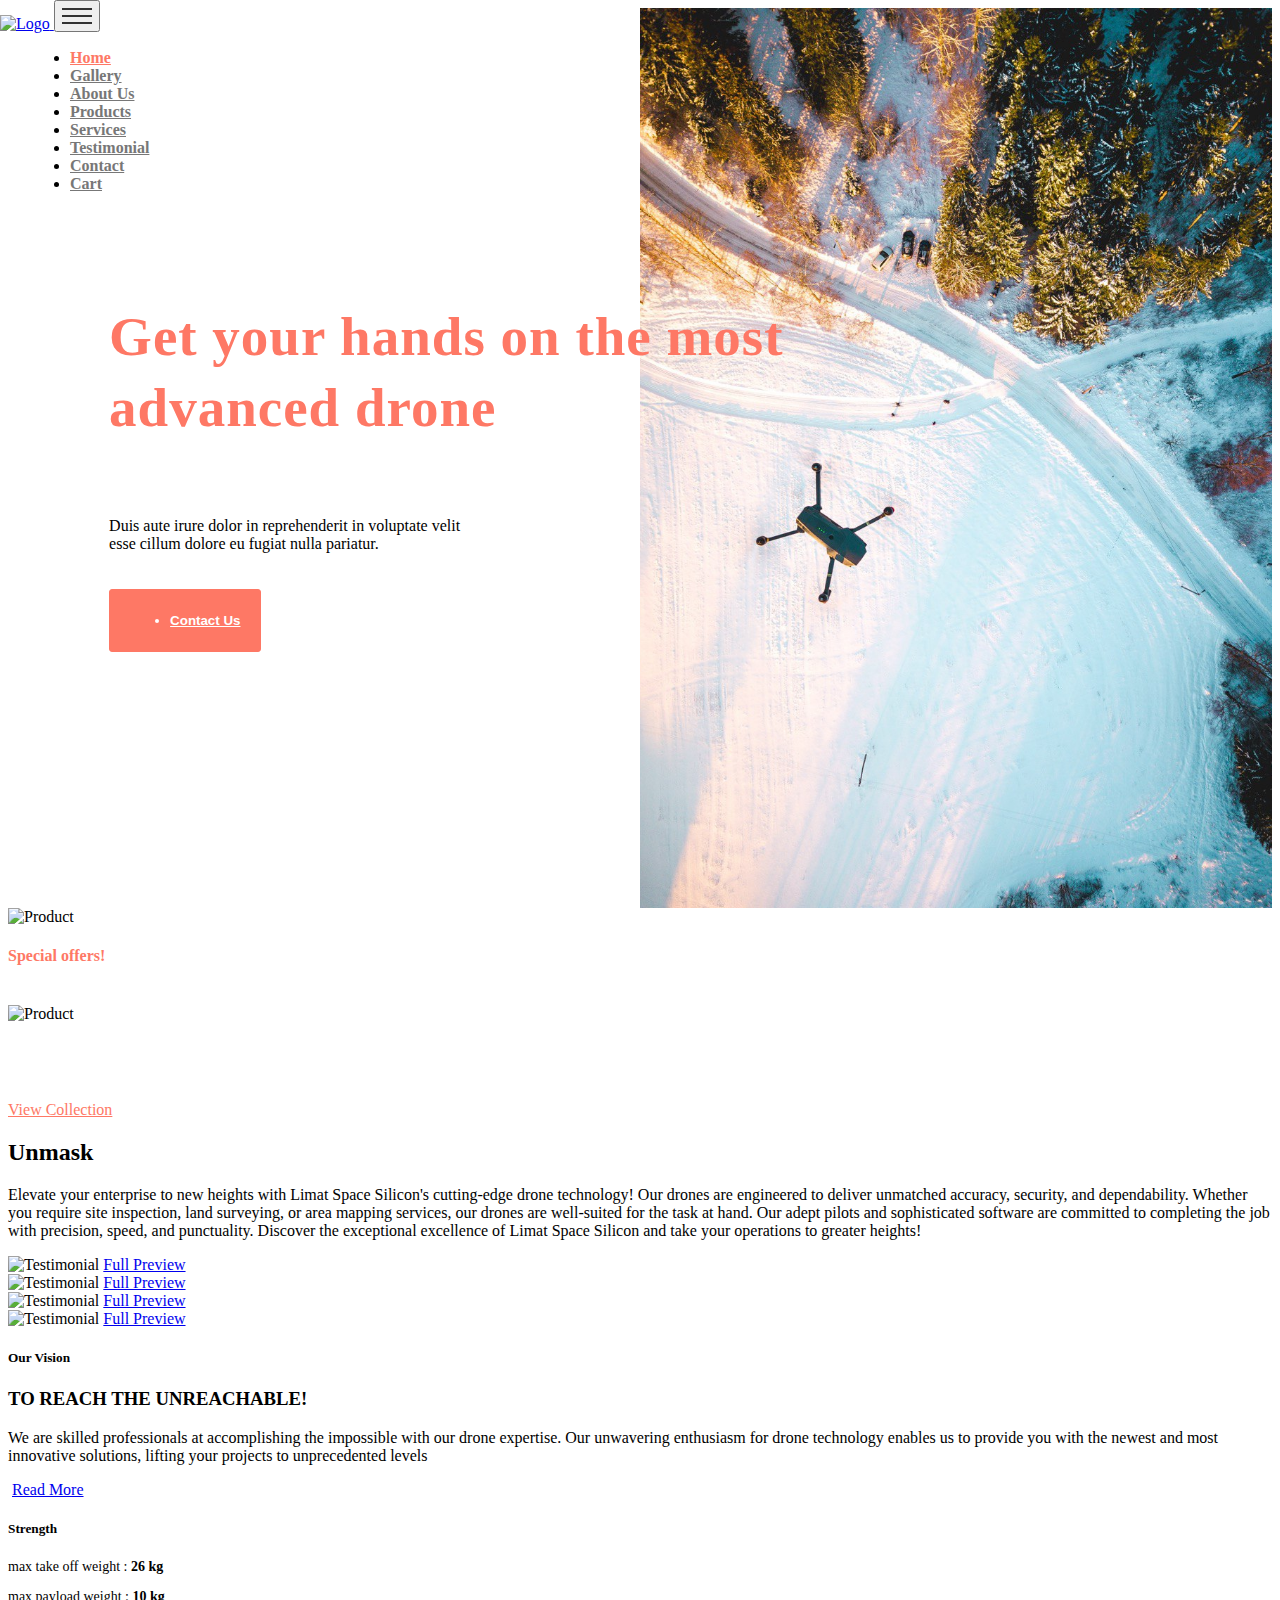
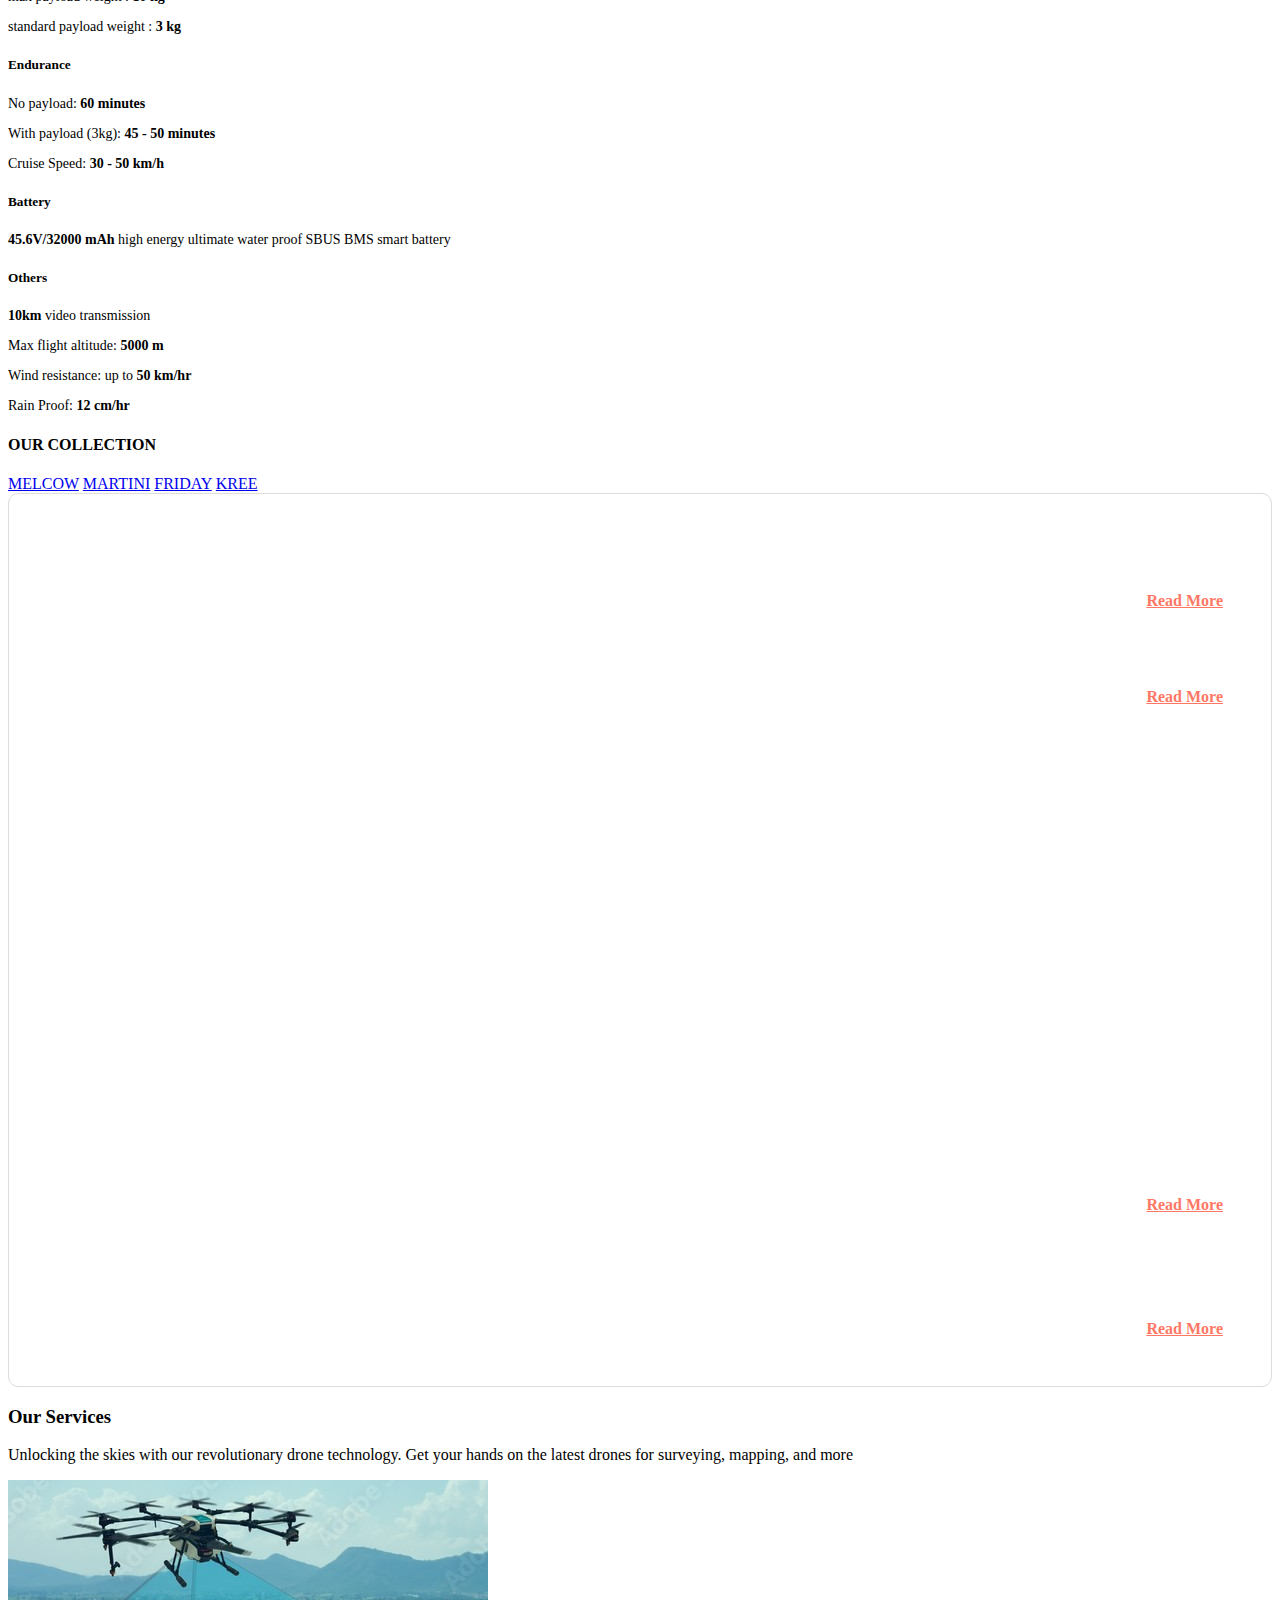
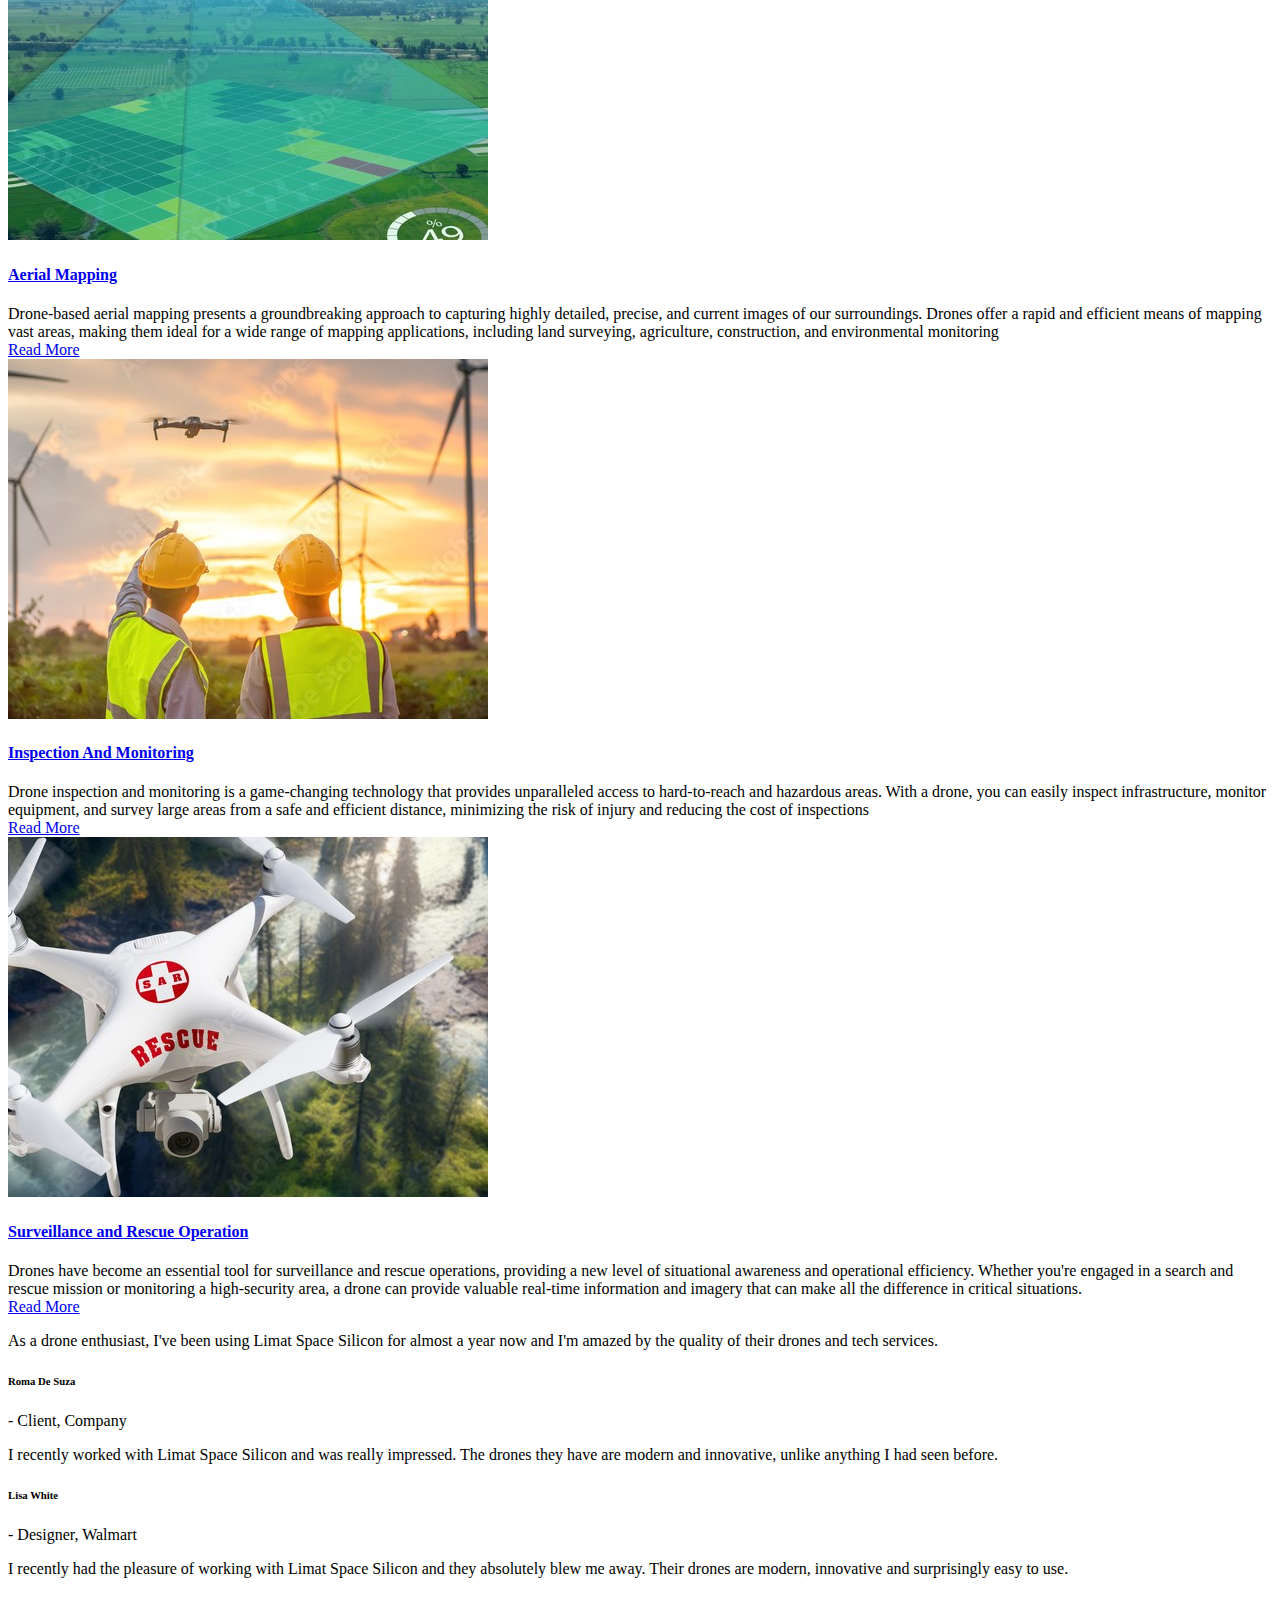
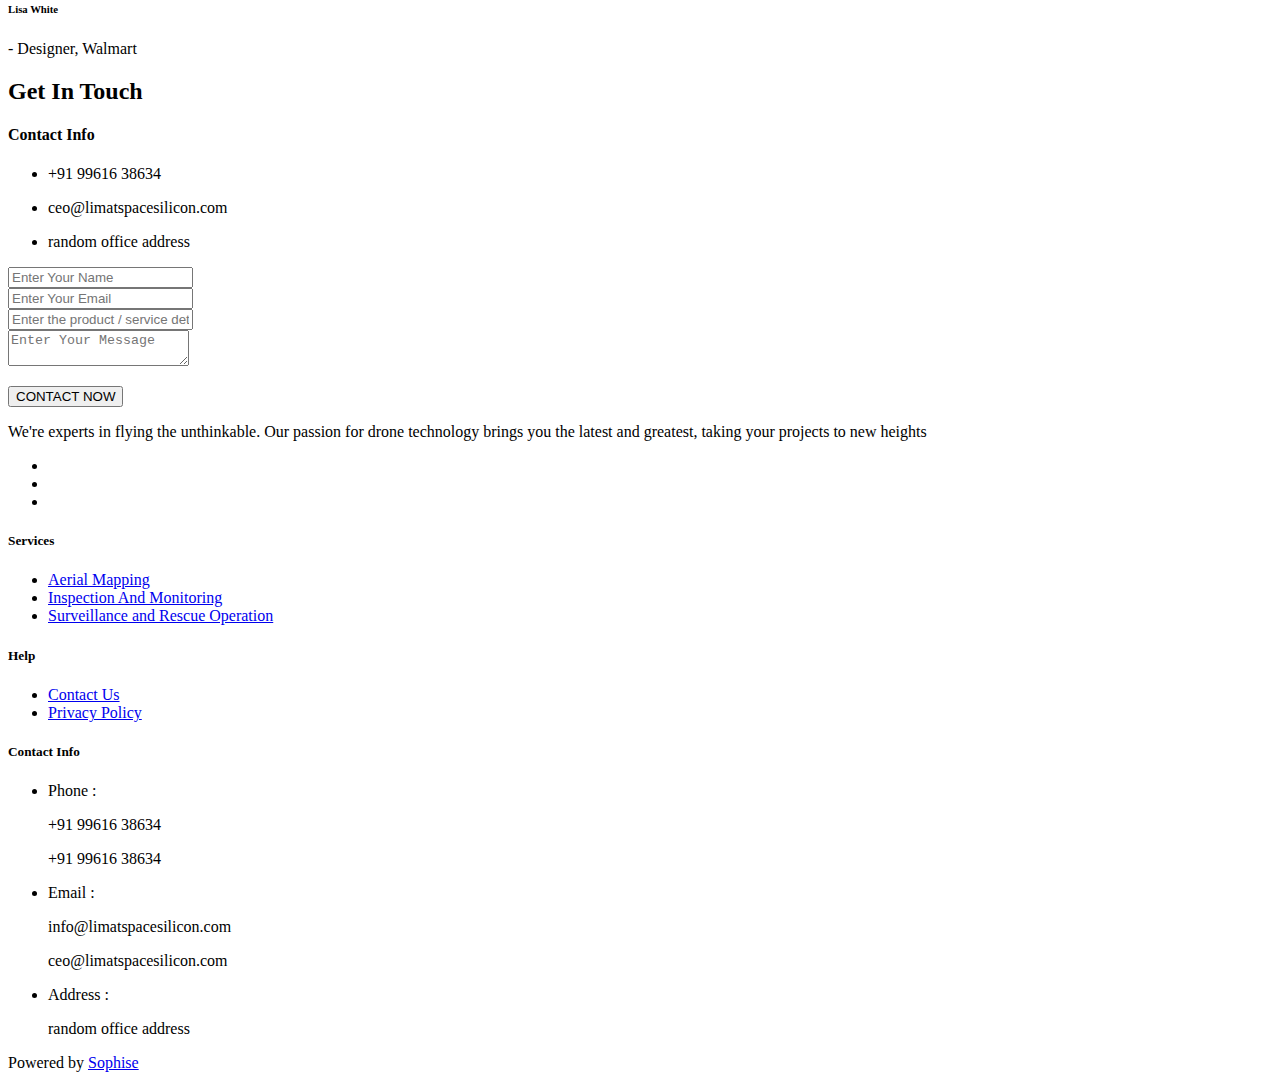
==== commit d8e18e04: "Merge branch 'cart' into content" ====
--- a/index.html
+++ b/index.html
@@ -95,6 +95,9 @@
                                 </li>
                                 <li class="nav-item">
                                     <a data-scroll-nav="0" href="#contact">Contact</a>
+                                </li>
+                                <li class="nav-item">
+                                    <a data-scroll-nav="0" href="cart.html">Cart</a>
                                 </li>
                             </ul> <!-- navbar nav -->
                         </div>
--- a/assets/css/custom.css
+++ b/assets/css/custom.css
@@ -303,3 +303,100 @@
   }
 }
 
+/*===========================
+    2.HEADER css 
+===========================*/
+.header-area {
+  padding: 30px 0;
+  background-color: #fff;
+  position: absolute;
+  top: 0;
+  left: 0;
+  width: 100%;
+  background-color: #fff;
+  z-index: 9; }
+  .header-area.sticky {
+    position: fixed;
+    top: 0;
+    left: 0;
+    width: 100%;
+    background-color: #fff;
+    -webkit-box-shadow: 0px 0px 40px 0px rgba(156, 156, 156, 0.25);
+    -moz-box-shadow: 0px 0px 40px 0px rgba(156, 156, 156, 0.25);
+    box-shadow: 0px 0px 40px 0px rgba(156, 156, 156, 0.25);
+    z-index: 999;
+    padding: 10px 0;
+    -webkit-transition: all 0.4s ease-out 0s;
+    -moz-transition: all 0.4s ease-out 0s;
+    -ms-transition: all 0.4s ease-out 0s;
+    -o-transition: all 0.4s ease-out 0s;
+    transition: all 0.4s ease-out 0s; }
+  .header-area .navbar {
+    padding: 0; }
+    .header-area .navbar .navbar-brand {
+      padding-bottom: 10px; }
+    .header-area .navbar .navbar-toggler .bar-icon {
+      width: 30px;
+      height: 2px;
+      margin: 5px 0;
+      background-color: #333;
+      display: block;
+      position: relative;
+      -webkit-transition: all 0.4s ease-out 0s;
+      -moz-transition: all 0.4s ease-out 0s;
+      -ms-transition: all 0.4s ease-out 0s;
+      -o-transition: all 0.4s ease-out 0s;
+      transition: all 0.4s ease-out 0s; }
+    .header-area .navbar .navbar-toggler.active .bar-icon:nth-child(1) {
+      top: 7px;
+      -webkit-transform: rotate(45deg);
+      -moz-transform: rotate(45deg);
+      -ms-transform: rotate(45deg);
+      -o-transform: rotate(45deg);
+      transform: rotate(45deg); }
+    .header-area .navbar .navbar-toggler.active .bar-icon:nth-child(2) {
+      opacity: 0; }
+    .header-area .navbar .navbar-toggler.active .bar-icon:nth-child(3) {
+      top: -7px;
+      -webkit-transform: rotate(135deg);
+      -moz-transform: rotate(135deg);
+      -ms-transform: rotate(135deg);
+      -o-transform: rotate(135deg);
+      transform: rotate(135deg); }
+    @media only screen and (min-width: 768px) and (max-width: 991px) {
+      .header-area .navbar .navbar-collapse {
+        position: absolute;
+        top: 100%;
+        left: 0;
+        width: 100%;
+        background-color: #fff;
+        z-index: 999;
+        padding: 10px; } }
+    @media (max-width: 767px) {
+      .header-area .navbar .navbar-collapse {
+        position: absolute;
+        top: 100%;
+        left: 0;
+        width: 100%;
+        background-color: #fff;
+        z-index: 999;
+        padding: 10px; } }
+    .header-area .navbar .navbar-nav .nav-item {
+      margin-left: 30px; }
+      @media only screen and (min-width: 768px) and (max-width: 991px) {
+        .header-area .navbar .navbar-nav .nav-item {
+          margin: 5px 0; } }
+      @media (max-width: 767px) {
+        .header-area .navbar .navbar-nav .nav-item {
+          margin: 5px 0; } }
+      .header-area .navbar .navbar-nav .nav-item a {
+        font-size: 16px;
+        font-weight: 600;
+        color: #777;
+        -webkit-transition: all 0.4s ease-out 0s;
+        -moz-transition: all 0.4s ease-out 0s;
+        -ms-transition: all 0.4s ease-out 0s;
+        -o-transition: all 0.4s ease-out 0s;
+        transition: all 0.4s ease-out 0s; }
+      .header-area .navbar .navbar-nav .nav-item.active a, .header-area .navbar .navbar-nav .nav-item:hover a {
+        color: #fe7865; }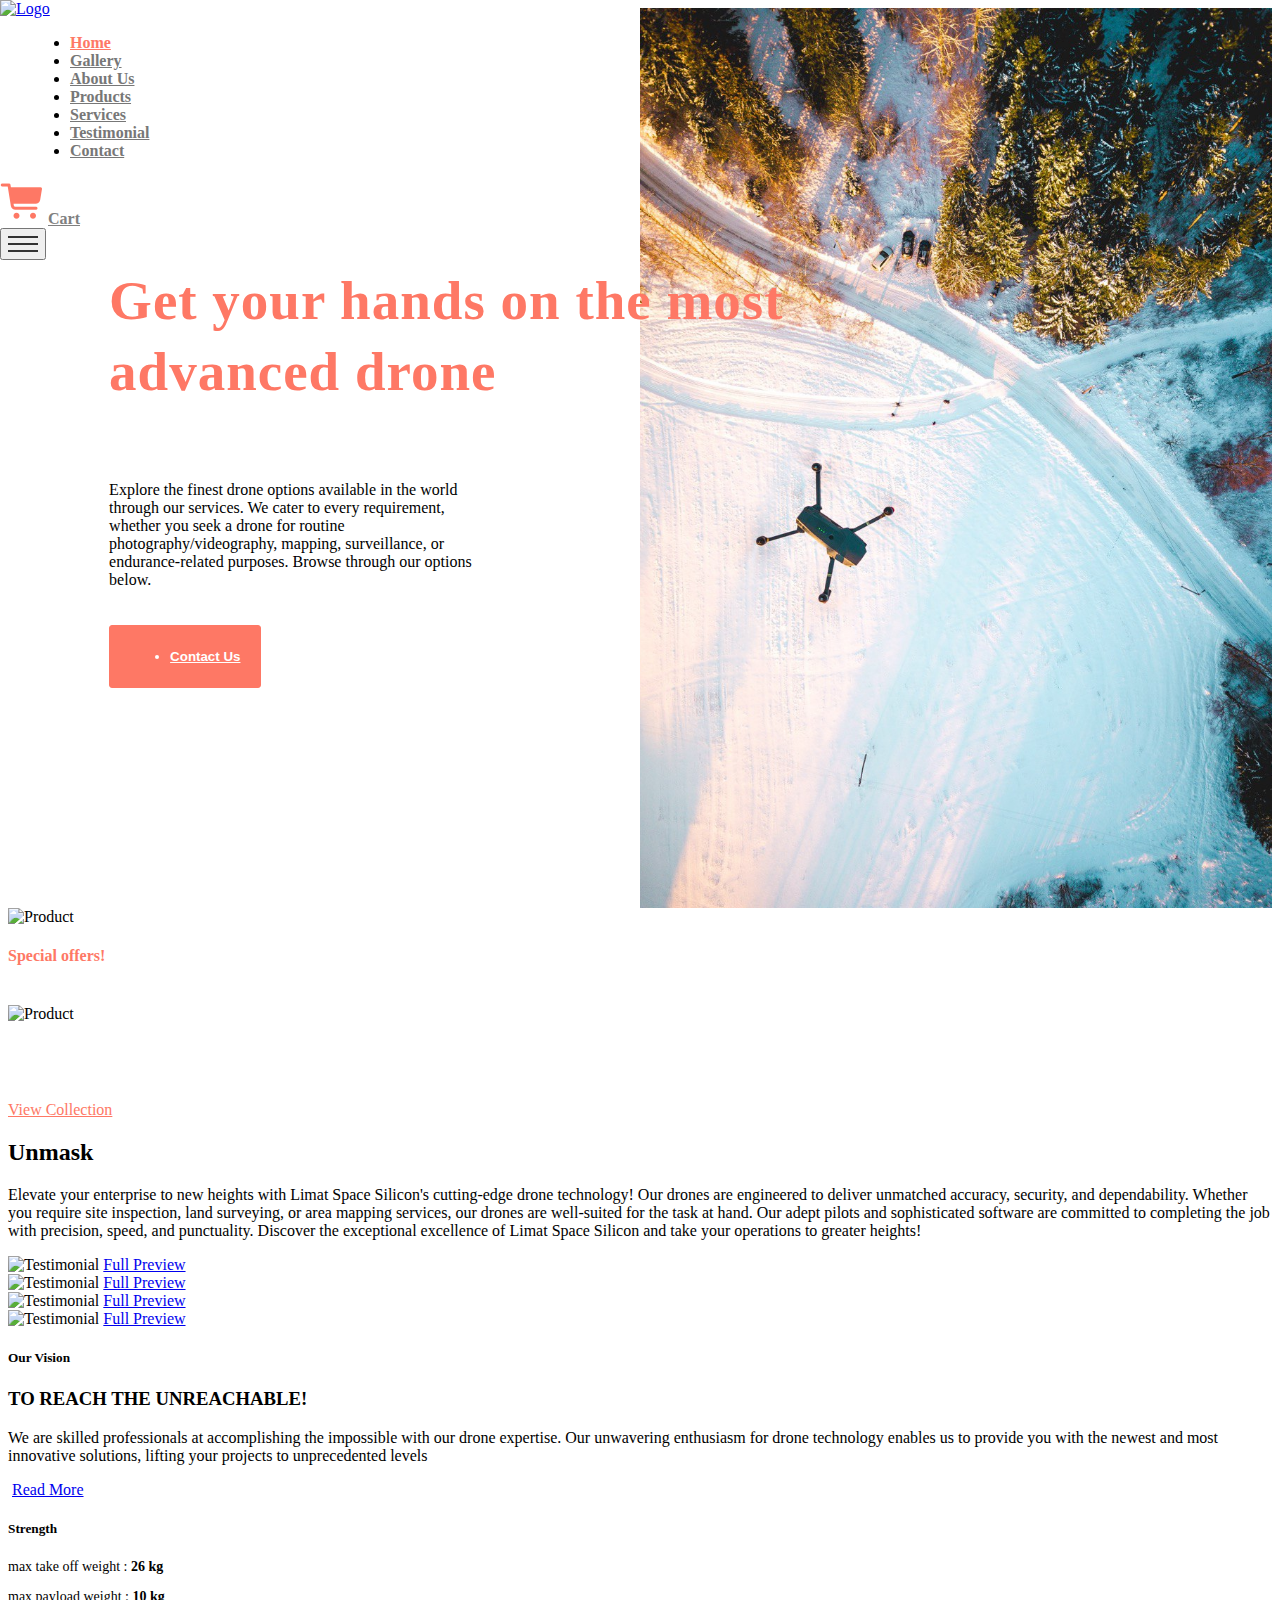
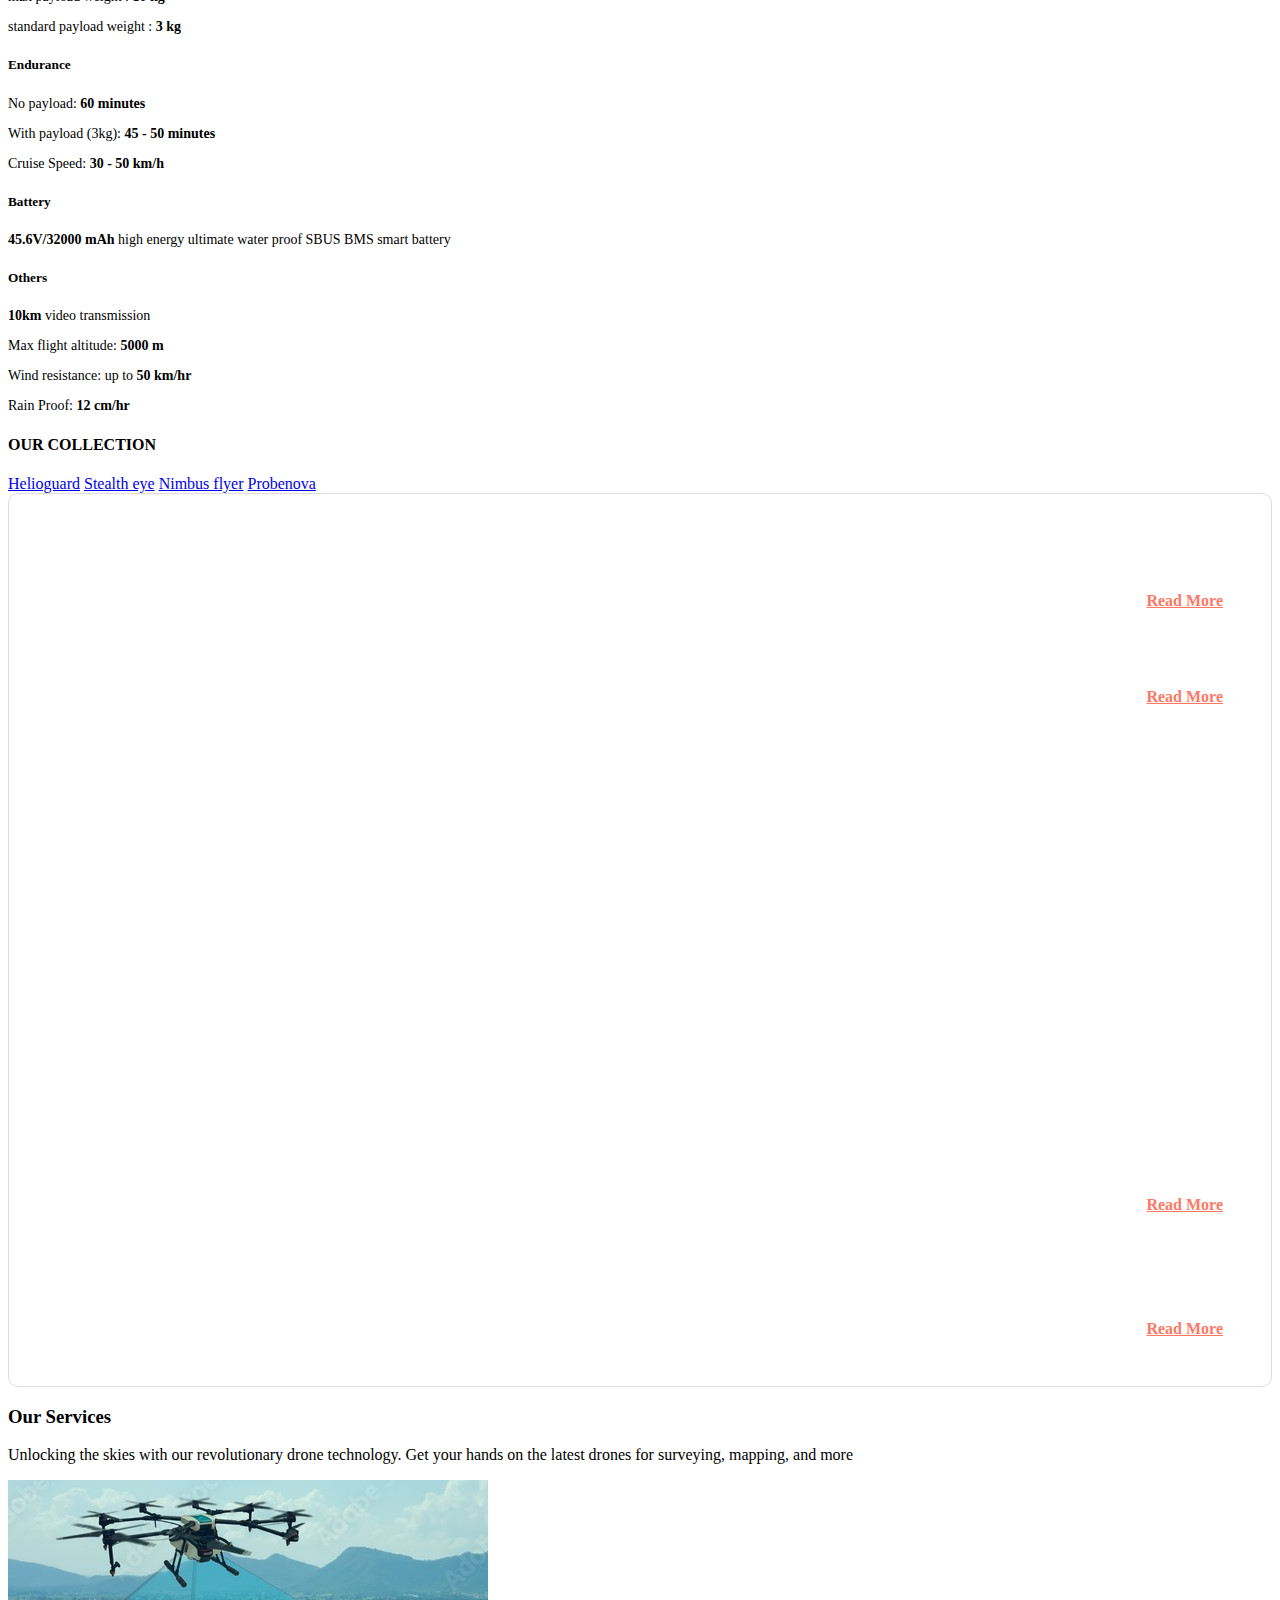
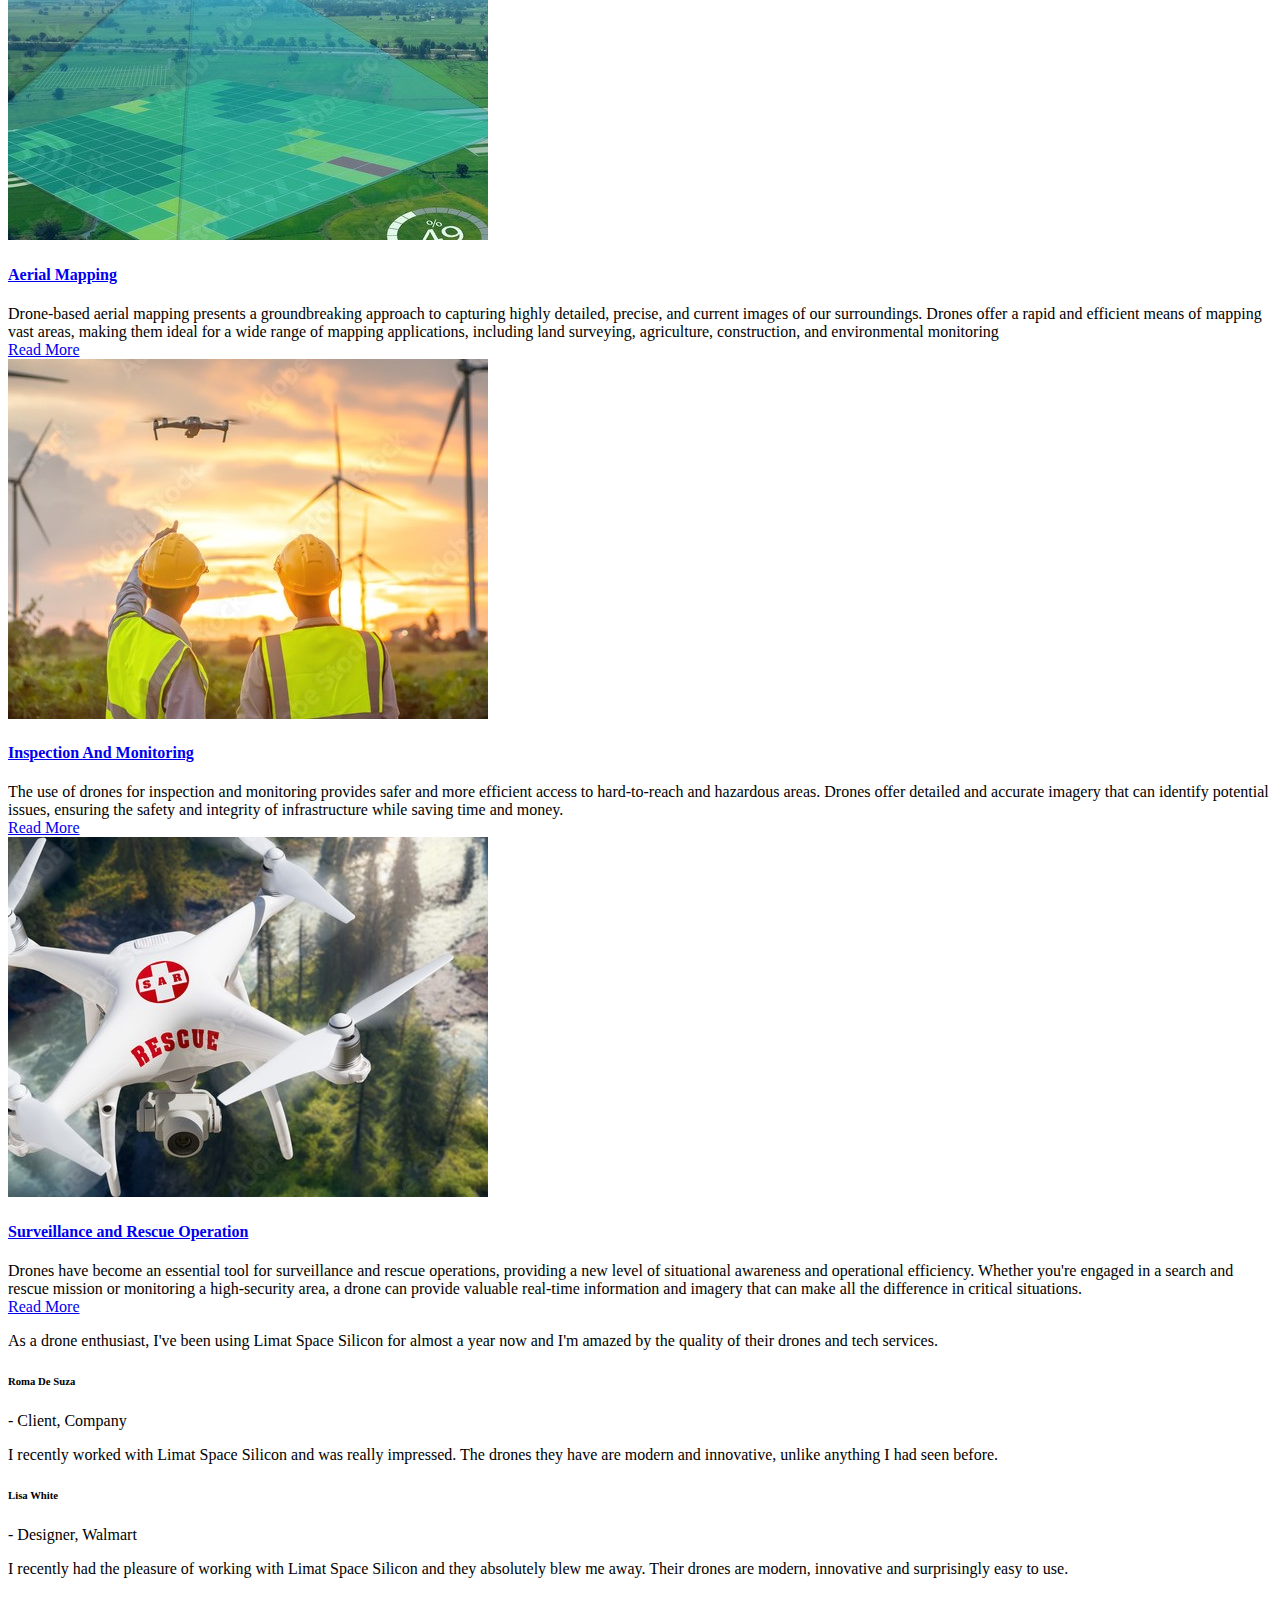
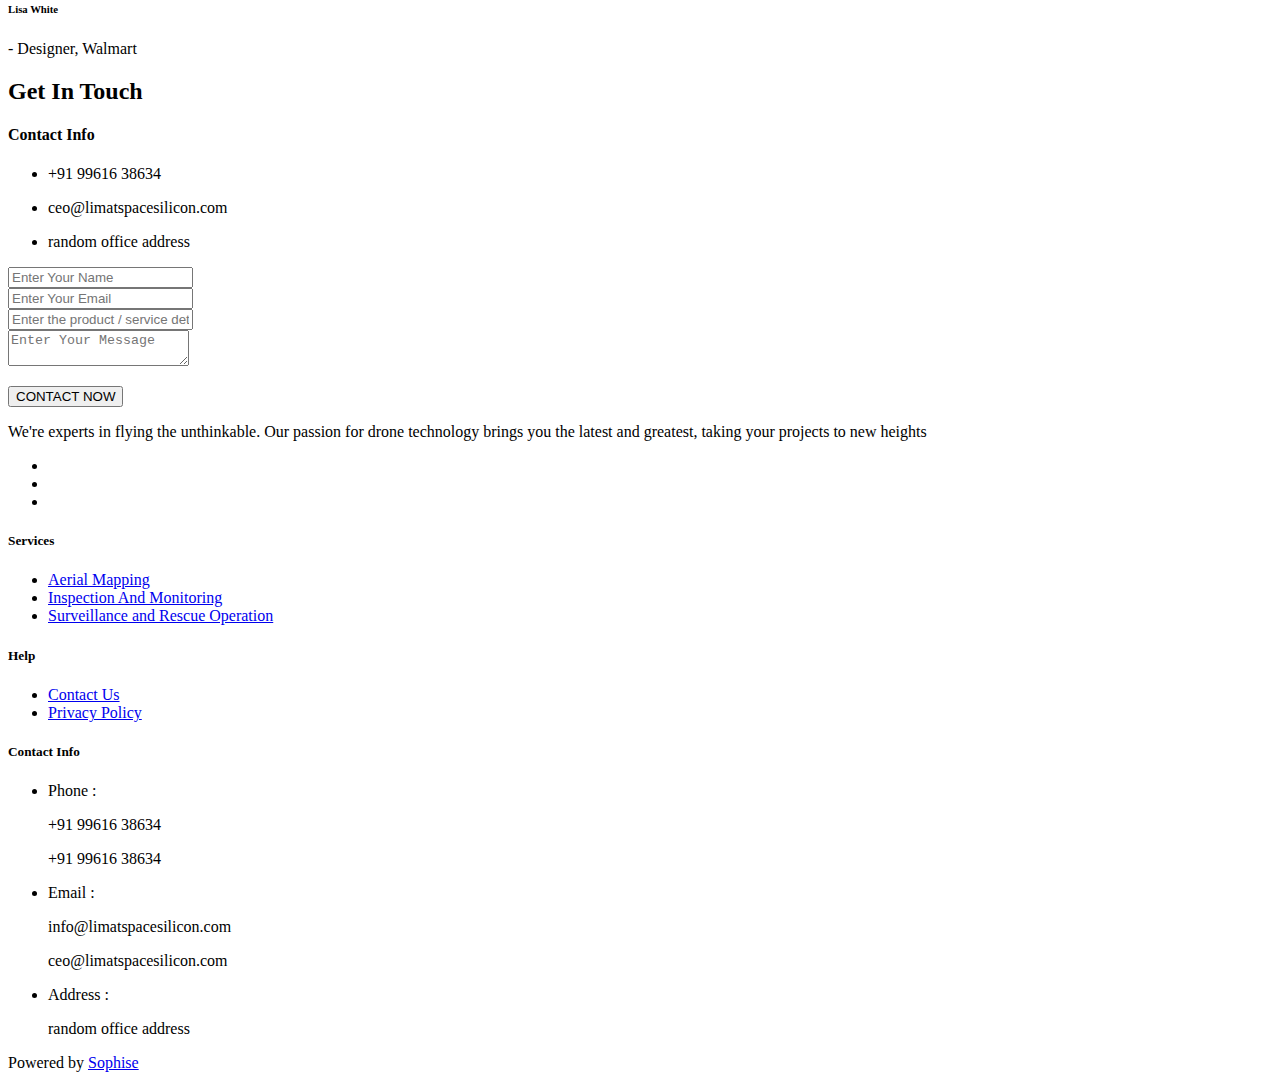
==== commit a06c173e: "new changes" ====
--- a/index.html
+++ b/index.html
@@ -67,40 +67,38 @@
                             <img src="assets/images/logo_black.png" alt="Logo">
                             <!-- <h1>Space Root</h1> -->
                         </a> <!-- Logo -->
+
+                        <div class="collapse navbar-collapse" id="navbarSupportedContent">
+                            <ul id="nav" class="navbar-nav ml-45">
+                                <li class="nav-item active">
+                                    <a data-scroll-nav="0" href="#home">Home</a>
+                                </li>
+                                <li class="nav-item">
+                                    <a data-scroll-nav="0" href="#gallery">Gallery</a>
+                                </li>
+                                <li class="nav-item">
+                                    <a data-scroll-nav="0" href="#about">About Us</a>
+                                </li>
+                                <li class="nav-item">
+                                    <a data-scroll-nav="0" href="#product">Products</a>
+                                </li>
+                                <li class="nav-item">
+                                    <a data-scroll-nav="0" href="#service">Services</a>
+                                </li>
+                                <li class="nav-item">
+                                    <a data-scroll-nav="0" href="#testimonial">Testimonial</a>
+                                </li>
+                                <li class="nav-item">
+                                    <a data-scroll-nav="0" href="#contact">Contact</a>
+                                </li>
+                            </ul> <!-- navbar nav -->
+                        </div>
+                        <div class="d-flex flex-row align-items-center justify-content-center"><img src="/assets/images/cart.png" class="w-25"><a style="color: gray; font-weight: 600;" href="cart.html">Cart</a></div>
                         <button class="navbar-toggler" type="button" data-toggle="collapse" data-target="#navbarSupportedContent" aria-controls="navbarSupportedContent" aria-expanded="false" aria-label="Toggle navigation">
                             <span class="bar-icon"></span>
                             <span class="bar-icon"></span>
                             <span class="bar-icon"></span>
                         </button>
-
-                        <div class="collapse navbar-collapse" id="navbarSupportedContent">
-                            <ul id="nav" class="navbar-nav ml-45">
-                                <li class="nav-item active">
-                                    <a data-scroll-nav="0" href="#home">Home</a>
-                                </li>
-                                <li class="nav-item">
-                                    <a data-scroll-nav="0" href="#gallery">Gallery</a>
-                                </li>
-                                <li class="nav-item">
-                                    <a data-scroll-nav="0" href="#about">About Us</a>
-                                </li>
-                                <li class="nav-item">
-                                    <a data-scroll-nav="0" href="#product">Products</a>
-                                </li>
-                                <li class="nav-item">
-                                    <a data-scroll-nav="0" href="#service">Services</a>
-                                </li>
-                                <li class="nav-item">
-                                    <a data-scroll-nav="0" href="#testimonial">Testimonial</a>
-                                </li>
-                                <li class="nav-item">
-                                    <a data-scroll-nav="0" href="#contact">Contact</a>
-                                </li>
-                                <li class="nav-item">
-                                    <a data-scroll-nav="0" href="cart.html">Cart</a>
-                                </li>
-                            </ul> <!-- navbar nav -->
-                        </div>
                     </nav> <!-- navbar -->
                 </div>
             </div> <!-- row -->
@@ -124,7 +122,7 @@
             </div> -->
             <div class="hero-title">
                 <h1>Get your hands on the most advanced drone</h1>
-                <p>Duis aute irure dolor in reprehenderit in voluptate velit esse cillum dolore eu fugiat nulla pariatur.</p>
+                <p>Explore the finest drone options available in the world through our services. We cater to every requirement, whether you seek a drone for routine photography/videography, mapping, surveillance, or endurance-related purposes. Browse through our options below.</p>
                 <button id="navbarSupportedContent"><ul id="nav"><li class="nav-item"><a style="color: white;" data-scroll-nav="0" href="#contact">Contact Us</a></li></ul></button>
             </div>
            
@@ -289,7 +287,7 @@
                         <div class="services-left mt-45">
                             <div class="services">
                                 <img src="assets/drones/4/2.png" alt="">
-                                <a href="drone-melcow.html" class="main-btn mt-30">Read More <i class="lni-chevron-right"></i></a>
+                                <a href="drone-martini.html" class="main-btn mt-30">Read More <i class="lni-chevron-right"></i></a>
                             </div> <!-- services btn -->
                         </div> <!-- services left -->
                     </div>
@@ -323,7 +321,7 @@
                                     </div> <!-- single services -->
                                 </div>
                                 <div class="col-md-6 col-sm-8">
-                                    <div class="single-services text-center mt-30">
+                                    <div class="single-services text-center">
                                         <div class="services-icon">
                                             <i class="lni-customer"></i>
                                         </div>
@@ -365,20 +363,20 @@
                     <div class="collection-menu text-center mt-30">
                         <h4 class="collection-tilte">OUR COLLECTION</h4>
                         <div class="nav flex-column nav-pills" id="v-pills-tab" role="tablist" aria-orientation="vertical">
-                            <a class="active" id="drone-melcow-tab" data-toggle="pill" href="#drone-melcow" role="tab" aria-controls="drone-melcow" aria-selected="true">MELCOW</a>
-                            
-                            <a id="drone-martini-tab" data-toggle="pill" href="#drone-martini" role="tab" aria-controls="drone-martini" aria-selected="false">MARTINI</a>
-                            
-                            <a id="drone-firday-tab" data-toggle="pill" href="#drone-firday" role="tab" aria-controls="drone-firday" aria-selected="false">FRIDAY</a>
-                            
-                            <a id="drone-kree-tab" data-toggle="pill" href="#drone-kree" role="tab" aria-controls="drone-kree" aria-selected="false">KREE</a>
+                            <a class="active" id="drone-Helioguard-tab" data-toggle="pill" href="#drone-Helioguard" role="tab" aria-controls="drone-Helioguard" aria-selected="true">Helioguard</a>
+                            
+                            <a id="drone-Stealth eye-tab" data-toggle="pill" href="#drone-Stealth-eye" role="tab" aria-controls="drone-Stealth eye" aria-selected="false">Stealth eye</a>
+                            
+                            <a id="drone-Nimbus-flyer-tab" data-toggle="pill" href="#drone-Nimbus-flyer" role="tab" aria-controls="drone-Nimbus-flyer" aria-selected="false">Nimbus flyer</a>
+                            
+                            <a id="drone-Probenova-tab" data-toggle="pill" href="#drone-Probenova" role="tab" aria-controls="drone-Probenova" aria-selected="false">Probenova</a>
                         
                         </div> <!-- nav -->
                     </div> <!-- collection menu -->
                 </div>
                 <div class="col-lg-9 col-md-8 prod-top mt-3 mt-lg-0">
                     <div class="tab-content" id="v-pills-tabContent">
-                        <div class="tab-pane fade show active" id="drone-melcow" role="tabpanel" aria-labelledby="drone-melcow-tab">
+                        <div class="tab-pane fade show active" id="drone-Helioguard" role="tabpanel" aria-labelledby="drone-Helioguard-tab">
                             <div class="cont-prod">
                                 <div class="column">
                                     <div class="post">
@@ -404,7 +402,7 @@
                             <a class="prod-read-more" href="drone-melcow.html">Read More</a>
                         </div> <!-- tab pane -->
 
-                        <div class="tab-pane fade" id="drone-martini" role="tabpanel" aria-labelledby="drone-martini-tab">
+                        <div class="tab-pane fade" id="drone-Stealth-eye" role="tabpanel" aria-labelledby="drone-Stealth-eye-tab">
                             <div class="cont-prod">
                                 <div class="column">
                                     <div class="post">
@@ -436,7 +434,7 @@
                             <a class="prod-read-more" href="drone-martini.html">Read More</a>
                         </div> <!-- tab pane -->
 
-                        <div class="tab-pane fade" id="drone-firday" role="tabpanel" aria-labelledby="drone-firday-tab">
+                        <div class="tab-pane fade" id="drone-Nimbus-flyer" role="tabpanel" aria-labelledby="drone-Nimbus-flyer-tab">
                             <div class="cont-prod">
                                 <img src="assets/drones/2/1.png" alt="">
                                 <img src="assets/drones/2/2.png" alt="">
@@ -449,7 +447,7 @@
                             <a class="prod-read-more" href="drone-firday.html">Read More</a>
                         </div> <!-- tab pane -->
 
-                        <div class="tab-pane fade" id="drone-kree" role="tabpanel" aria-labelledby="drone-kree-tab">
+                        <div class="tab-pane fade" id="drone-Probenova" role="tabpanel" aria-labelledby="drone-Probenova-tab">
                             <div class="cont-prod">
                                 <div class="column">
                                     <div class="post">
@@ -553,7 +551,7 @@
                      <div class="blog-content">
                          <div class="content">
                              <h4 class="title"><a href="inspection-service.html">Inspection And Monitoring</a></h4>
-                             <span>Drone inspection and monitoring is a game-changing technology that provides unparalleled access to hard-to-reach and hazardous areas. With a drone, you can easily inspect infrastructure, monitor equipment, and survey large areas from a safe and efficient distance, minimizing the risk of injury and reducing the cost of inspections</span>
+                             <span>The use of drones for inspection and monitoring provides safer and more efficient access to hard-to-reach and hazardous areas. Drones offer detailed and accurate imagery that can identify potential issues, ensuring the safety and integrity of infrastructure while saving time and money.</span>
                          </div>
                          <div class="meta d-flex justify-content-end align-items-center">
                        <a href="inspection-service.html" class="btn btn-outline-danger">Read More</a>
